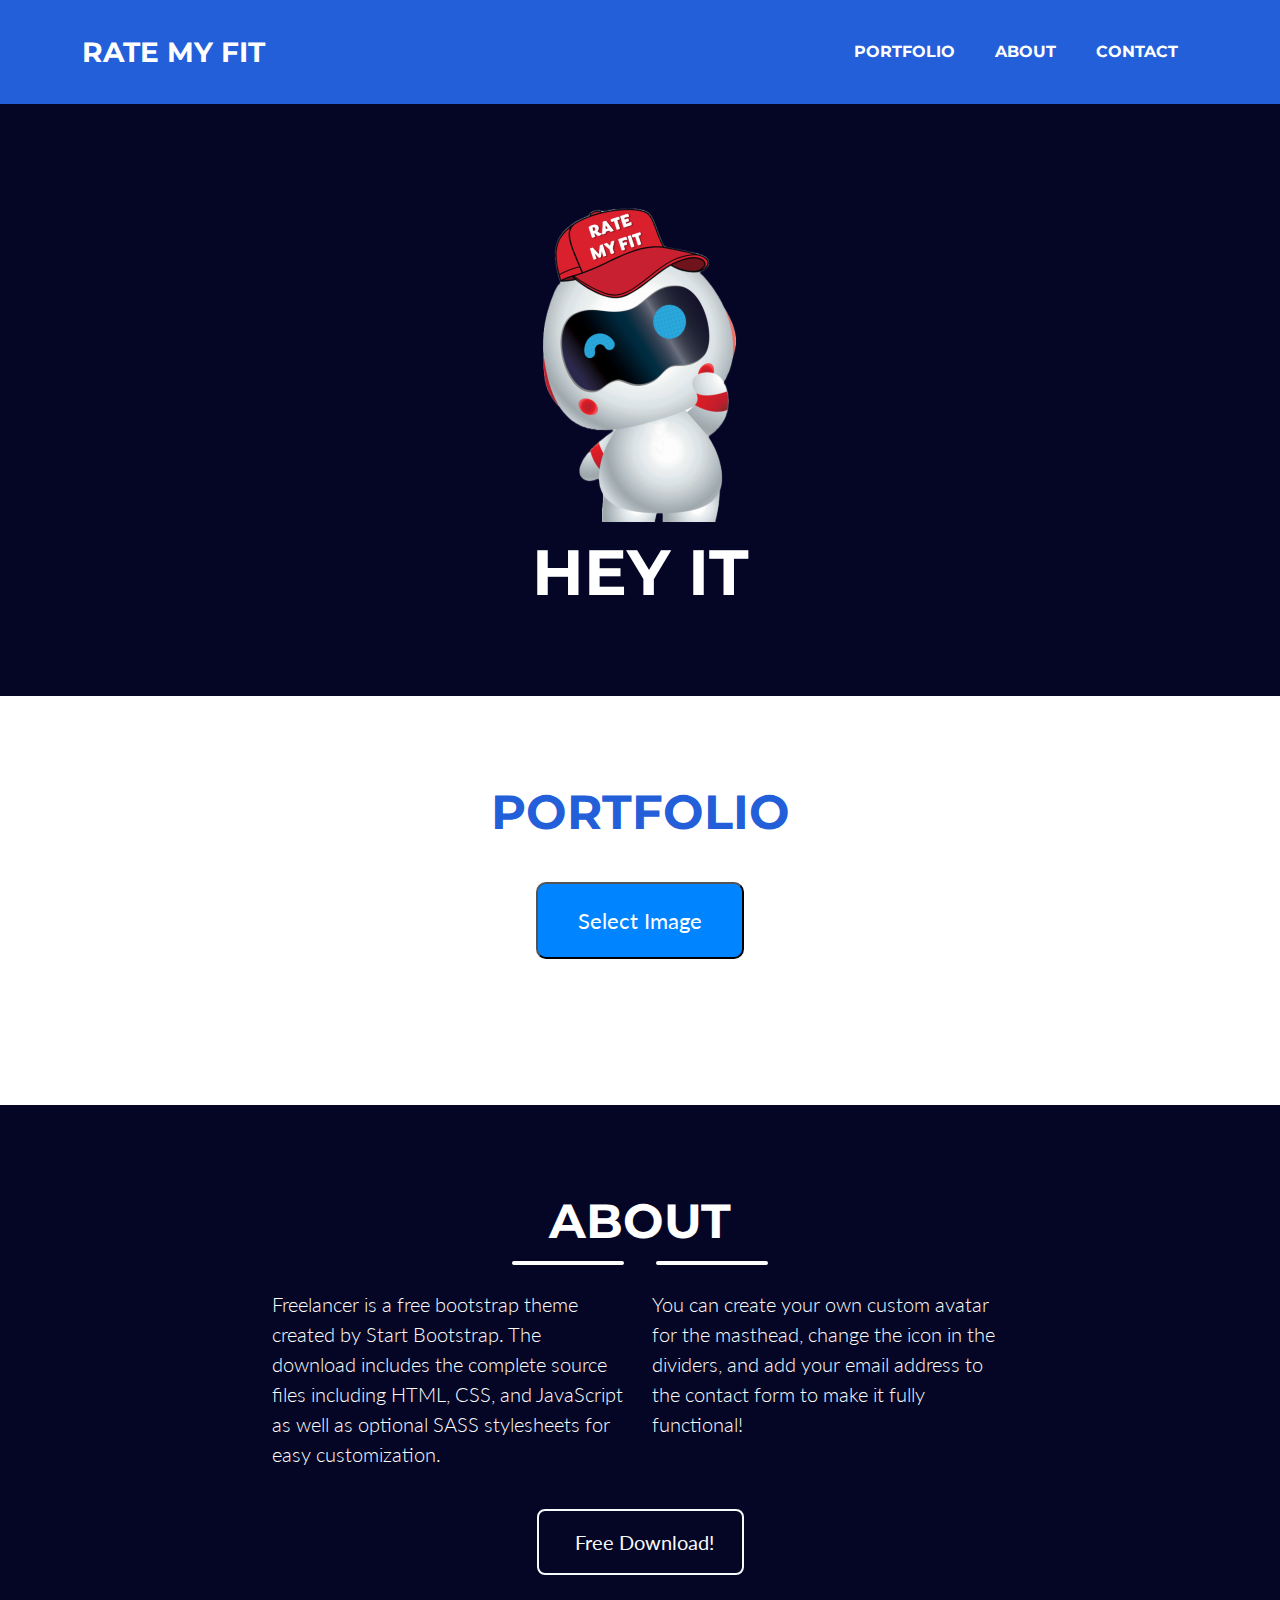
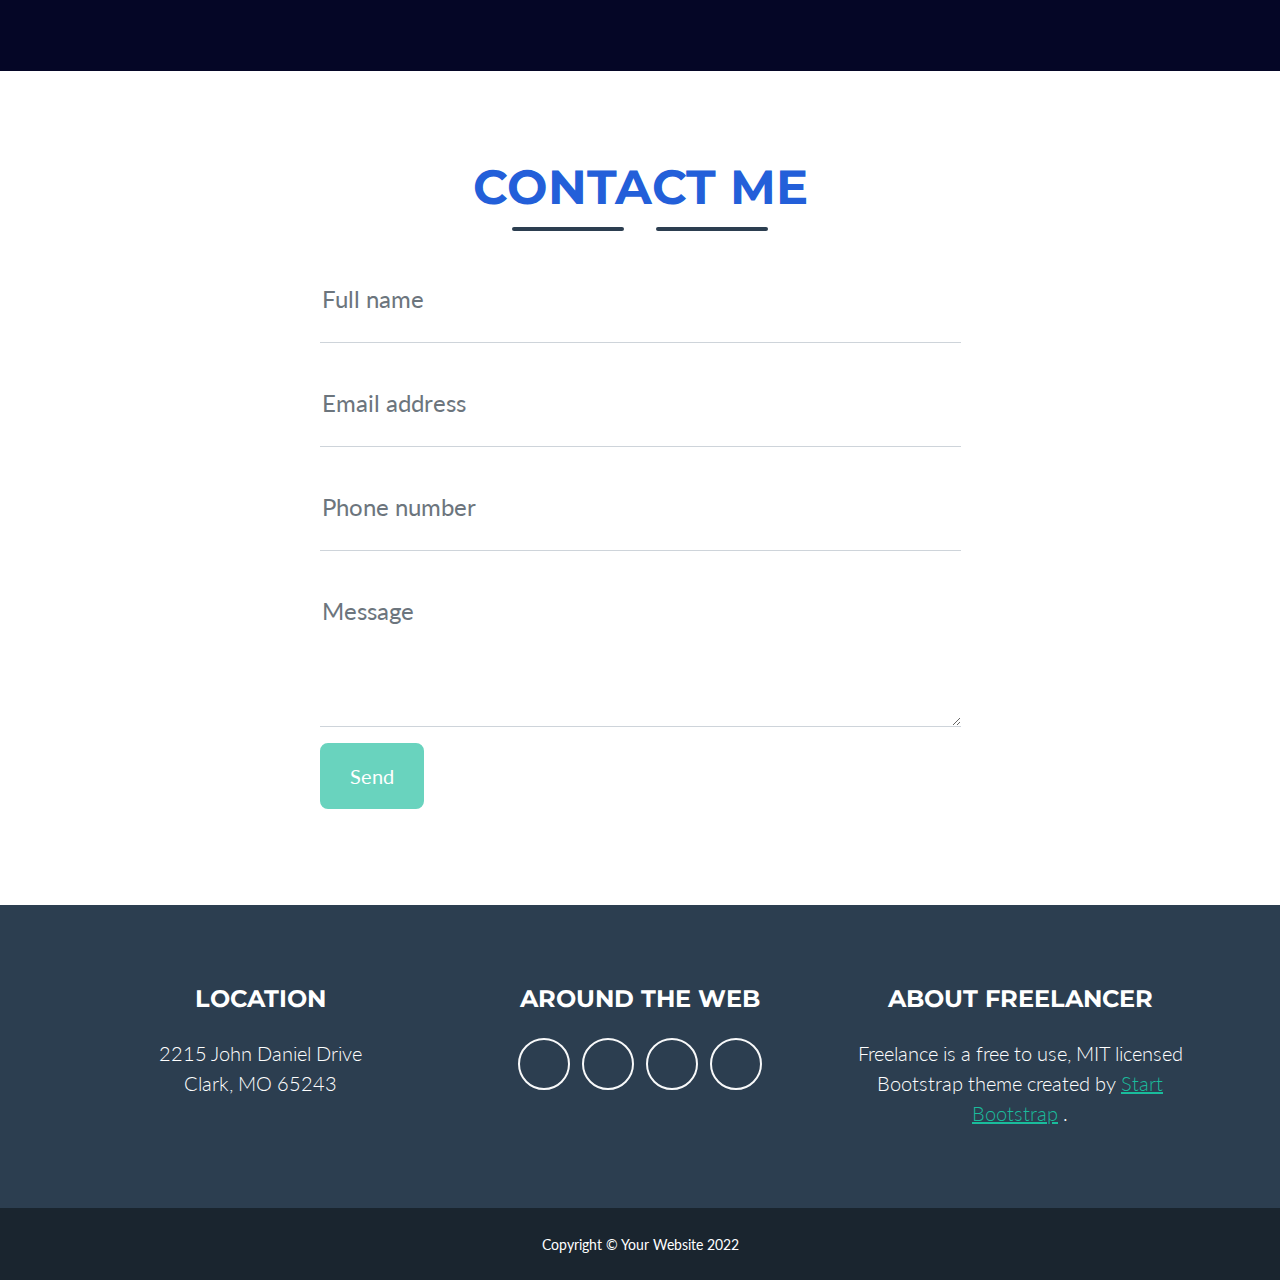
==== client/index.html @ 7b85a268 "Change colors and file structure of client" ====
<!DOCTYPE html>
<html lang="en">
    <head>
        <meta charset="utf-8" />
        <meta name="viewport" content="width=device-width, initial-scale=1, shrink-to-fit=no" />
        <meta name="description" content="" />
        <meta name="author" content="" />
        <title>Rate My Fit</title>
        <!-- Favicon-->
        <link rel="icon" type="image/x-icon" href="assets/favicon.ico" />
        <!-- Font Awesome icons (free version)-->
        <script src="https://use.fontawesome.com/releases/v6.1.0/js/all.js" crossorigin="anonymous"></script>
        <!-- Google fonts-->
        <link href="https://fonts.googleapis.com/css?family=Montserrat:400,700" rel="stylesheet" type="text/css" />
        <link href="https://fonts.googleapis.com/css?family=Lato:400,700,400italic,700italic" rel="stylesheet" type="text/css" />
        <!-- Core theme CSS (includes Bootstrap)-->
        <link href="css/styles.css" rel="stylesheet" />
    </head>
    <body id="page-top">
        <!-- Navigation-->
        <nav class="navbar navbar-expand-lg bg-secondary text-uppercase fixed-top" id="mainNav">
            <div class="container">
                <a class="navbar-brand" href="#page-top">RATE MY FIT</a>
                <button class="navbar-toggler text-uppercase font-weight-bold bg-primary text-white rounded" type="button" data-bs-toggle="collapse" data-bs-target="#navbarResponsive" aria-controls="navbarResponsive" aria-expanded="false" aria-label="Toggle navigation">
                    Menu
                    <i class="fas fa-bars"></i>
                </button>
                <div class="collapse navbar-collapse" id="navbarResponsive">
                    <ul class="navbar-nav ms-auto">
                        <li class="nav-item mx-0 mx-lg-1"><a class="nav-link py-3 px-0 px-lg-3 rounded" href="#portfolio">Portfolio</a></li>
                        <li class="nav-item mx-0 mx-lg-1"><a class="nav-link py-3 px-0 px-lg-3 rounded" href="#about">About</a></li>
                        <li class="nav-item mx-0 mx-lg-1"><a class="nav-link py-3 px-0 px-lg-3 rounded" href="#contact">Contact</a></li>
                    </ul>
                </div>
            </div>
        </nav>
        <!-- Masthead-->
        <header class="masthead bg-primary text-white text-center">
            <div class="container d-flex align-items-center flex-column">
                <!-- Masthead Avatar Image-->
                <!--<img class="masthead-avatar mb-5" src="assets/img/avataaars.svg" alt="..." /> -->
                <img class="img-fluid" src="assets/img/portfolio/roboc.png" alt="..." />
                <!-- Masthead Heading-->
                <h1 class="masthead-heading text-uppercase mb-0" id="greeting">Hey it's me!</h1>
                <!-- Icon Divider-->
                <!--<div class="divider-custom divider-light">
                    <div class="divider-custom-line"></div>
                    <div class="divider-custom-line"></div>
                    <div class="divider-custom-line"></div>
                </div> -->
                <!-- Masthead Subheading-->
                <p class="masthead-subheading font-weight-light mb-0" id = "greeting1">The Fit Bot</p>
            </div>
        </header>
        <!-- Portfolio Section-->
        <section class="page-section portfolio" id="portfolio">
            <div class="container">
                <!-- Portfolio Section Heading-->
                <h2 class="page-section-heading text-center text-uppercase text-secondary mb-0">Portfolio</h2>
                
                <div class="center">
                    <button id="image-select-button">Select Image</button>
                    <img id="selected-image" style="display:none; max-width:100%;"></img>
                  </div>

        </section>
        <!-- About Section-->
        <section class="page-section bg-primary text-white mb-0" id="about">
            <div class="container">
                <!-- About Section Heading-->
                <h2 class="page-section-heading text-center text-uppercase text-white">About</h2>
                <!-- Icon Divider-->
                <div class="divider-custom divider-light">
                    <div class="divider-custom-line"></div>
                    <div class="divider-custom-icon"><i class="fas fa-star"></i></div>
                    <div class="divider-custom-line"></div>
                </div>
                <!-- About Section Content-->
                <div class="row">
                    <div class="col-lg-4 ms-auto"><p class="lead">Freelancer is a free bootstrap theme created by Start Bootstrap. The download includes the complete source files including HTML, CSS, and JavaScript as well as optional SASS stylesheets for easy customization.</p></div>
                    <div class="col-lg-4 me-auto"><p class="lead">You can create your own custom avatar for the masthead, change the icon in the dividers, and add your email address to the contact form to make it fully functional!</p></div>
                </div>
                <!-- About Section Button-->
                <div class="text-center mt-4">
                    <a class="btn btn-xl btn-outline-light" href="https://startbootstrap.com/theme/freelancer/">
                        <i class="fas fa-download me-2"></i>
                        Free Download!
                    </a>
                </div>
            </div>
        </section>
        <!-- Contact Section-->
        <section class="page-section" id="contact">
            <div class="container">
                <!-- Contact Section Heading-->
                <h2 class="page-section-heading text-center text-uppercase text-secondary mb-0">Contact Me</h2>
                <!-- Icon Divider-->
                <div class="divider-custom">
                    <div class="divider-custom-line"></div>
                    <div class="divider-custom-icon"><i class="fas fa-star"></i></div>
                    <div class="divider-custom-line"></div>
                </div>
                <!-- Contact Section Form-->
                <div class="row justify-content-center">
                    <div class="col-lg-8 col-xl-7">
                        <!-- * * * * * * * * * * * * * * *-->
                        <!-- * * SB Forms Contact Form * *-->
                        <!-- * * * * * * * * * * * * * * *-->
                        <!-- This form is pre-integrated with SB Forms.-->
                        <!-- To make this form functional, sign up at-->
                        <!-- https://startbootstrap.com/solution/contact-forms-->
                        <!-- to get an API token!-->
                        <form id="contactForm" data-sb-form-api-token="API_TOKEN">
                            <!-- Name input-->
                            <div class="form-floating mb-3">
                                <input class="form-control" id="name" type="text" placeholder="Enter your name..." data-sb-validations="required" />
                                <label for="name">Full name</label>
                                <div class="invalid-feedback" data-sb-feedback="name:required">A name is required.</div>
                            </div>
                            <!-- Email address input-->
                            <div class="form-floating mb-3">
                                <input class="form-control" id="email" type="email" placeholder="name@example.com" data-sb-validations="required,email" />
                                <label for="email">Email address</label>
                                <div class="invalid-feedback" data-sb-feedback="email:required">An email is required.</div>
                                <div class="invalid-feedback" data-sb-feedback="email:email">Email is not valid.</div>
                            </div>
                            <!-- Phone number input-->
                            <div class="form-floating mb-3">
                                <input class="form-control" id="phone" type="tel" placeholder="(123) 456-7890" data-sb-validations="required" />
                                <label for="phone">Phone number</label>
                                <div class="invalid-feedback" data-sb-feedback="phone:required">A phone number is required.</div>
                            </div>
                            <!-- Message input-->
                            <div class="form-floating mb-3">
                                <textarea class="form-control" id="message" type="text" placeholder="Enter your message here..." style="height: 10rem" data-sb-validations="required"></textarea>
                                <label for="message">Message</label>
                                <div class="invalid-feedback" data-sb-feedback="message:required">A message is required.</div>
                            </div>
                            <!-- Submit success message-->
                            <!---->
                            <!-- This is what your users will see when the form-->
                            <!-- has successfully submitted-->
                            <div class="d-none" id="submitSuccessMessage">
                                <div class="text-center mb-3">
                                    <div class="fw-bolder">Form submission successful!</div>
                                    To activate this form, sign up at
                                    <br />
                                    <a href="https://startbootstrap.com/solution/contact-forms">https://startbootstrap.com/solution/contact-forms</a>
                                </div>
                            </div>
                            <!-- Submit error message-->
                            <!---->
                            <!-- This is what your users will see when there is-->
                            <!-- an error submitting the form-->
                            <div class="d-none" id="submitErrorMessage"><div class="text-center text-danger mb-3">Error sending message!</div></div>
                            <!-- Submit Button-->
                            <button class="btn btn-primary btn-xl disabled" id="submitButton" type="submit">Send</button>
                        </form>
                    </div>
                </div>
            </div>
        </section>
        <!-- Footer-->
        <footer class="footer text-center">
            <div class="container">
                <div class="row">
                    <!-- Footer Location-->
                    <div class="col-lg-4 mb-5 mb-lg-0">
                        <h4 class="text-uppercase mb-4">Location</h4>
                        <p class="lead mb-0">
                            2215 John Daniel Drive
                            <br />
                            Clark, MO 65243
                        </p>
                    </div>
                    <!-- Footer Social Icons-->
                    <div class="col-lg-4 mb-5 mb-lg-0">
                        <h4 class="text-uppercase mb-4">Around the Web</h4>
                        <a class="btn btn-outline-light btn-social mx-1" href="#!"><i class="fab fa-fw fa-facebook-f"></i></a>
                        <a class="btn btn-outline-light btn-social mx-1" href="#!"><i class="fab fa-fw fa-twitter"></i></a>
                        <a class="btn btn-outline-light btn-social mx-1" href="#!"><i class="fab fa-fw fa-linkedin-in"></i></a>
                        <a class="btn btn-outline-light btn-social mx-1" href="#!"><i class="fab fa-fw fa-dribbble"></i></a>
                    </div>
                    <!-- Footer About Text-->
                    <div class="col-lg-4">
                        <h4 class="text-uppercase mb-4">About Freelancer</h4>
                        <p class="lead mb-0">
                            Freelance is a free to use, MIT licensed Bootstrap theme created by
                            <a href="http://startbootstrap.com">Start Bootstrap</a>
                            .
                        </p>
                    </div>
                </div>
            </div>
        </footer>
        <!-- Copyright Section-->
        <div class="copyright py-4 text-center text-white">
            <div class="container"><small>Copyright &copy; Your Website 2022</small></div>
        </div>
        <!-- Portfolio Modals-->
        <!-- Portfolio Modal 1-->
        <div class="portfolio-modal modal fade" id="portfolioModal1" tabindex="-1" aria-labelledby="portfolioModal1" aria-hidden="true">
            <div class="modal-dialog modal-xl">
                <div class="modal-content">
                    <div class="modal-header border-0"><button class="btn-close" type="button" data-bs-dismiss="modal" aria-label="Close"></button></div>
                    <div class="modal-body text-center pb-5">
                        <div class="container">
                            <div class="row justify-content-center">
                                <div class="col-lg-8">
                                    <!-- Portfolio Modal - Title-->
                                    <h2 class="portfolio-modal-title text-secondary text-uppercase mb-0">Log Cabin</h2>
                                    <!-- Icon Divider-->
                                    <div class="divider-custom">
                                        <div class="divider-custom-line"></div>
                                        <div class="divider-custom-icon"><i class="fas fa-star"></i></div>
                                        <div class="divider-custom-line"></div>
                                    </div>
                                    <!-- Portfolio Modal - Image-->
                                    <img class="img-fluid rounded mb-5" src="assets/img/portfolio/cabin.png" alt="..." />
                                    <!-- Portfolio Modal - Text-->
                                    <p class="mb-4">Lorem ipsum dolor sit amet, consectetur adipisicing elit. Mollitia neque assumenda ipsam nihil, molestias magnam, recusandae quos quis inventore quisquam velit asperiores, vitae? Reprehenderit soluta, eos quod consequuntur itaque. Nam.</p>
                                    <button class="btn btn-primary" data-bs-dismiss="modal">
                                        <i class="fas fa-xmark fa-fw"></i>
                                        Close Window
                                    </button>
                                </div>
                            </div>
                        </div>
                    </div>
                </div>
            </div>
        </div>
        <!-- Portfolio Modal 2-->
        <div class="portfolio-modal modal fade" id="portfolioModal2" tabindex="-1" aria-labelledby="portfolioModal2" aria-hidden="true">
            <div class="modal-dialog modal-xl">
                <div class="modal-content">
                    <div class="modal-header border-0"><button class="btn-close" type="button" data-bs-dismiss="modal" aria-label="Close"></button></div>
                    <div class="modal-body text-center pb-5">
                        <div class="container">
                            <div class="row justify-content-center">
                                <div class="col-lg-8">
                                    <!-- Portfolio Modal - Title-->
                                    <h2 class="portfolio-modal-title text-secondary text-uppercase mb-0">Tasty Cake</h2>
                                    <!-- Icon Divider-->
                                    <div class="divider-custom">
                                        <div class="divider-custom-line"></div>
                                        <div class="divider-custom-icon"><i class="fas fa-star"></i></div>
                                        <div class="divider-custom-line"></div>
                                    </div>
                                    <!-- Portfolio Modal - Image-->
                                    <img class="img-fluid rounded mb-5" src="assets/img/portfolio/cake.png" alt="..." />
                                    <!-- Portfolio Modal - Text-->
                                    <p class="mb-4">Lorem ipsum dolor sit amet, consectetur adipisicing elit. Mollitia neque assumenda ipsam nihil, molestias magnam, recusandae quos quis inventore quisquam velit asperiores, vitae? Reprehenderit soluta, eos quod consequuntur itaque. Nam.</p>
                                    <button class="btn btn-primary" data-bs-dismiss="modal">
                                        <i class="fas fa-xmark fa-fw"></i>
                                        Close Window
                                    </button>
                                </div>
                            </div>
                        </div>
                    </div>
                </div>
            </div>
        </div>
        <!-- Portfolio Modal 3-->
        <div class="portfolio-modal modal fade" id="portfolioModal3" tabindex="-1" aria-labelledby="portfolioModal3" aria-hidden="true">
            <div class="modal-dialog modal-xl">
                <div class="modal-content">
                    <div class="modal-header border-0"><button class="btn-close" type="button" data-bs-dismiss="modal" aria-label="Close"></button></div>
                    <div class="modal-body text-center pb-5">
                        <div class="container">
                            <div class="row justify-content-center">
                                <div class="col-lg-8">
                                    <!-- Portfolio Modal - Title-->
                                    <h2 class="portfolio-modal-title text-secondary text-uppercase mb-0">Circus Tent</h2>
                                    <!-- Icon Divider-->
                                    <div class="divider-custom">
                                        <div class="divider-custom-line"></div>
                                        <div class="divider-custom-icon"><i class="fas fa-star"></i></div>
                                        <div class="divider-custom-line"></div>
                                    </div>
                                    <!-- Portfolio Modal - Image-->
                                    <img class="img-fluid rounded mb-5" src="assets/img/portfolio/circus.png" alt="..." />
                                    <!-- Portfolio Modal - Text-->
                                    <p class="mb-4">Lorem ipsum dolor sit amet, consectetur adipisicing elit. Mollitia neque assumenda ipsam nihil, molestias magnam, recusandae quos quis inventore quisquam velit asperiores, vitae? Reprehenderit soluta, eos quod consequuntur itaque. Nam.</p>
                                    <button class="btn btn-primary" data-bs-dismiss="modal">
                                        <i class="fas fa-xmark fa-fw"></i>
                                        Close Window
                                    </button>
                                </div>
                            </div>
                        </div>
                    </div>
                </div>
            </div>
        </div>
        <!-- Portfolio Modal 4-->
        <div class="portfolio-modal modal fade" id="portfolioModal4" tabindex="-1" aria-labelledby="portfolioModal4" aria-hidden="true">
            <div class="modal-dialog modal-xl">
                <div class="modal-content">
                    <div class="modal-header border-0"><button class="btn-close" type="button" data-bs-dismiss="modal" aria-label="Close"></button></div>
                    <div class="modal-body text-center pb-5">
                        <div class="container">
                            <div class="row justify-content-center">
                                <div class="col-lg-8">
                                    <!-- Portfolio Modal - Title-->
                                    <h2 class="portfolio-modal-title text-secondary text-uppercase mb-0">Controller</h2>
                                    <!-- Icon Divider-->
                                    <div class="divider-custom">
                                        <div class="divider-custom-line"></div>
                                        <div class="divider-custom-icon"><i class="fas fa-star"></i></div>
                                        <div class="divider-custom-line"></div>
                                    </div>
                                    <!-- Portfolio Modal - Image-->
                                    <img class="img-fluid rounded mb-5" src="assets/img/portfolio/game.png" alt="..." />
                                    <!-- Portfolio Modal - Text-->
                                    <p class="mb-4">Lorem ipsum dolor sit amet, consectetur adipisicing elit. Mollitia neque assumenda ipsam nihil, molestias magnam, recusandae quos quis inventore quisquam velit asperiores, vitae? Reprehenderit soluta, eos quod consequuntur itaque. Nam.</p>
                                    <button class="btn btn-primary" data-bs-dismiss="modal">
                                        <i class="fas fa-xmark fa-fw"></i>
                                        Close Window
                                    </button>
                                </div>
                            </div>
                        </div>
                    </div>
                </div>
            </div>
        </div>
        <!-- Portfolio Modal 5-->
        <div class="portfolio-modal modal fade" id="portfolioModal5" tabindex="-1" aria-labelledby="portfolioModal5" aria-hidden="true">
            <div class="modal-dialog modal-xl">
                <div class="modal-content">
                    <div class="modal-header border-0"><button class="btn-close" type="button" data-bs-dismiss="modal" aria-label="Close"></button></div>
                    <div class="modal-body text-center pb-5">
                        <div class="container">
                            <div class="row justify-content-center">
                                <div class="col-lg-8">
                                    <!-- Portfolio Modal - Title-->
                                    <h2 class="portfolio-modal-title text-secondary text-uppercase mb-0">Locked Safe</h2>
                                    <!-- Icon Divider-->
                                    <div class="divider-custom">
                                        <div class="divider-custom-line"></div>
                                        <div class="divider-custom-icon"><i class="fas fa-star"></i></div>
                                        <div class="divider-custom-line"></div>
                                    </div>
                                    <!-- Portfolio Modal - Image-->
                                    <img class="img-fluid rounded mb-5" src="assets/img/portfolio/safe.png" alt="..." />
                                    <!-- Portfolio Modal - Text-->
                                    <p class="mb-4">Lorem ipsum dolor sit amet, consectetur adipisicing elit. Mollitia neque assumenda ipsam nihil, molestias magnam, recusandae quos quis inventore quisquam velit asperiores, vitae? Reprehenderit soluta, eos quod consequuntur itaque. Nam.</p>
                                    <button class="btn btn-primary" data-bs-dismiss="modal">
                                        <i class="fas fa-xmark fa-fw"></i>
                                        Close Window
                                    </button>
                                </div>
                            </div>
                        </div>
                    </div>
                </div>
            </div>
        </div>
        <!-- Portfolio Modal 6-->
        <div class="portfolio-modal modal fade" id="portfolioModal6" tabindex="-1" aria-labelledby="portfolioModal6" aria-hidden="true">
            <div class="modal-dialog modal-xl">
                <div class="modal-content">
                    <div class="modal-header border-0"><button class="btn-close" type="button" data-bs-dismiss="modal" aria-label="Close"></button></div>
                    <div class="modal-body text-center pb-5">
                        <div class="container">
                            <div class="row justify-content-center">
                                <div class="col-lg-8">
                                    <!-- Portfolio Modal - Title-->
                                    <h2 class="portfolio-modal-title text-secondary text-uppercase mb-0">Submarine</h2>
                                    <!-- Icon Divider-->
                                    <div class="divider-custom">
                                        <div class="divider-custom-line"></div>
                                        <div class="divider-custom-icon"><i class="fas fa-star"></i></div>
                                        <div class="divider-custom-line"></div>
                                    </div>
                                    <!-- Portfolio Modal - Image-->
                                    <img class="img-fluid rounded mb-5" src="assets/img/portfolio/submarine.png" alt="..." />
                                    <!-- Portfolio Modal - Text-->
                                    <p class="mb-4">Lorem ipsum dolor sit amet, consectetur adipisicing elit. Mollitia neque assumenda ipsam nihil, molestias magnam, recusandae quos quis inventore quisquam velit asperiores, vitae? Reprehenderit soluta, eos quod consequuntur itaque. Nam.</p>
                                    <button class="btn btn-primary" data-bs-dismiss="modal">
                                        <i class="fas fa-xmark fa-fw"></i>
                                        Close Window
                                    </button>
                                </div>
                            </div>
                        </div>
                    </div>
                </div>
            </div>
        </div>
        <!-- Bootstrap core JS-->
        <script src="https://cdn.jsdelivr.net/npm/bootstrap@5.1.3/dist/js/bootstrap.bundle.min.js"></script>
        <!-- Core theme JS-->
        <script src="js/scripts.js"></script>
        <!-- * * * * * * * * * * * * * * * * * * * * * * * * * * * * * * * * * * * * * * * *-->
        <!-- * *                               SB Forms JS                               * *-->
        <!-- * * Activate your form at https://startbootstrap.com/solution/contact-forms * *-->
        <!-- * * * * * * * * * * * * * * * * * * * * * * * * * * * * * * * * * * * * * * * *-->
        <script src="https://cdn.startbootstrap.com/sb-forms-latest.js"></script>
    </body>
</html>
---- client/css/styles.css ----
@charset "UTF-8";

:root {
  --bs-blue: #0d6efd;
  --bs-indigo: #6610f2;
  --bs-purple: #6f42c1;
  --bs-pink: #d63384;
  --bs-red: #dc3545;
  --bs-orange: #fd7e14;
  --bs-yellow: #ffc107;
  --bs-green: #198754;
  --bs-teal: #1abc9c;
  --bs-cyan: #0dcaf0;
  --bs-white: #fff;
  --bs-gray: #6c757d;
  --bs-gray-dark: #343a40;
  --bs-gray-100: #f8f9fa;
  --bs-gray-200: #e9ecef;
  --bs-gray-300: #dee2e6;
  --bs-gray-400: #ced4da;
  --bs-gray-500: #adb5bd;
  --bs-gray-600: #6c757d;
  --bs-gray-700: #495057;
  --bs-gray-800: #343a40;
  --bs-gray-900: #212529;
  --bs-primary: #1abc9c;
  --bs-secondary: #2c3e50;
  --bs-success: #198754;
  --bs-info: #0dcaf0;
  --bs-warning: #ffc107;
  --bs-danger: #dc3545;
  --bs-light: #f8f9fa;
  --bs-dark: #212529;
  --bs-primary-rgb: 5, 6, 38;
  --bs-secondary-rgb:  35, 95, 217;
  --bs-success-rgb: 25, 135, 84;
  --bs-info-rgb: 13, 202, 240;
  --bs-warning-rgb: 255, 193, 7;
  --bs-danger-rgb: 220, 53, 69;
  --bs-light-rgb: 248, 249, 250;
  --bs-dark-rgb: 33, 37, 41;
  --bs-white-rgb: 255, 255, 255;
  --bs-black-rgb: 0, 0, 0;
  --bs-body-color-rgb: 33, 37, 41;
  --bs-body-bg-rgb: 255, 255, 255;
  --bs-font-sans-serif: "Lato", -apple-system, BlinkMacSystemFont, "Segoe UI", Roboto, "Helvetica Neue", Arial, "Noto Sans", sans-serif, "Apple Color Emoji", "Segoe UI Emoji", "Segoe UI Symbol", "Noto Color Emoji";
  --bs-font-monospace: SFMono-Regular, Menlo, Monaco, Consolas, "Liberation Mono", "Courier New", monospace;
  --bs-gradient: linear-gradient(180deg, rgba(255, 255, 255, 0.15), rgba(255, 255, 255, 0));
  --bs-body-font-family: var(--bs-font-sans-serif);
  --bs-body-font-size: 1rem;
  --bs-body-font-weight: 400;
  --bs-body-line-height: 1.5;
  --bs-body-color: #212529;
  --bs-body-bg: #fff;
}

*,
*::before,
*::after {
  box-sizing: border-box;
}

@media (prefers-reduced-motion: no-preference) {
  :root {
    scroll-behavior: smooth;
  }
}

.center {
  text-align: center;
}

#image-select-button {
background-color: #0084ff;
color: white;
padding: 20px 40px;
border-radius: 10px;
font-size: 22px;
margin: 50px auto;
transition: all 0.2s ease-in-out;
}

#image-select-button:hover {
background-color: #0062cc;
cursor: pointer;
transform: scale(1.1);
}

body {
  margin: 0;
  font-family: var(--bs-body-font-family);
  font-size: var(--bs-body-font-size);
  font-weight: var(--bs-body-font-weight);
  line-height: var(--bs-body-line-height);
  color: var(--bs-body-color);
  text-align: var(--bs-body-text-align);
  background-color: var(--bs-body-bg);
  -webkit-text-size-adjust: 100%;
  -webkit-tap-highlight-color: rgba(0, 0, 0, 0);
}

hr {
  margin: 1rem 0;
  color: inherit;
  background-color: currentColor;
  border: 0;
  opacity: 0.25;
}

hr:not([size]) {
  height: 0.125rem;
}

h6, .h6, h5, .h5, h4, .h4, h3, .h3, h2, .h2, h1, .h1 {
  margin-top: 0;
  margin-bottom: 0.5rem;
  font-family: "Montserrat", -apple-system, BlinkMacSystemFont, "Segoe UI", Roboto, "Helvetica Neue", Arial, "Noto Sans", sans-serif, "Apple Color Emoji", "Segoe UI Emoji", "Segoe UI Symbol", "Noto Color Emoji";
  font-weight: 700;
  line-height: 1.2;
}

h1, .h1 {
  font-size: calc(1.375rem + 1.5vw);
}
@media (min-width: 1200px) {
  h1, .h1 {
    font-size: 2.5rem;
  }
}

h2, .h2 {
  font-size: calc(1.325rem + 0.9vw);
}
@media (min-width: 1200px) {
  h2, .h2 {
    font-size: 2rem;
  }
}

h3, .h3 {
  font-size: calc(1.3rem + 0.6vw);
}
@media (min-width: 1200px) {
  h3, .h3 {
    font-size: 1.75rem;
  }
}

h4, .h4 {
  font-size: calc(1.275rem + 0.3vw);
}
@media (min-width: 1200px) {
  h4, .h4 {
    font-size: 1.5rem;
  }
}

h5, .h5 {
  font-size: 1.25rem;
}

h6, .h6 {
  font-size: 1rem;
}

p {
  margin-top: 0;
  margin-bottom: 1rem;
}

abbr[title],
abbr[data-bs-original-title] {
  -webkit-text-decoration: underline dotted;
          text-decoration: underline dotted;
  cursor: help;
  -webkit-text-decoration-skip-ink: none;
          text-decoration-skip-ink: none;
}

address {
  margin-bottom: 1rem;
  font-style: normal;
  line-height: inherit;
}

ol,
ul {
  padding-left: 2rem;
}

ol,
ul,
dl {
  margin-top: 0;
  margin-bottom: 1rem;
}

ol ol,
ul ul,
ol ul,
ul ol {
  margin-bottom: 0;
}

dt {
  font-weight: 700;
}

dd {
  margin-bottom: 0.5rem;
  margin-left: 0;
}

blockquote {
  margin: 0 0 1rem;
}

b,
strong {
  font-weight: bolder;
}

small, .small {
  font-size: 0.875em;
}

mark, .mark {
  padding: 0.2em;
  background-color: #fcf8e3;
}

sub,
sup {
  position: relative;
  font-size: 0.75em;
  line-height: 0;
  vertical-align: baseline;
}

sub {
  bottom: -0.25em;
}

sup {
  top: -0.5em;
}

a {
  color: #1abc9c;
  text-decoration: underline;
}
a:hover {
  color: #15967d;
}

a:not([href]):not([class]), a:not([href]):not([class]):hover {
  color: inherit;
  text-decoration: none;
}

pre,
code,
kbd,
samp {
  font-family: var(--bs-font-monospace);
  font-size: 1em;
  direction: ltr /* rtl:ignore */;
  unicode-bidi: bidi-override;
}

pre {
  display: block;
  margin-top: 0;
  margin-bottom: 1rem;
  overflow: auto;
  font-size: 0.875em;
}
pre code {
  font-size: inherit;
  color: inherit;
  word-break: normal;
}

code {
  font-size: 0.875em;
  color: #d63384;
  word-wrap: break-word;
}
a > code {
  color: inherit;
}

kbd {
  padding: 0.2rem 0.4rem;
  font-size: 0.875em;
  color: #fff;
  background-color: #212529;
  border-radius: 0.25rem;
}
kbd kbd {
  padding: 0;
  font-size: 1em;
  font-weight: 700;
}

figure {
  margin: 0 0 1rem;
}

img,
svg {
  vertical-align: middle;
}

table {
  caption-side: bottom;
  border-collapse: collapse;
}

caption {
  padding-top: 0.5rem;
  padding-bottom: 0.5rem;
  color: #6c757d;
  text-align: left;
}

th {
  text-align: inherit;
  text-align: -webkit-match-parent;
}

thead,
tbody,
tfoot,
tr,
td,
th {
  border-color: inherit;
  border-style: solid;
  border-width: 0;
}

label {
  display: inline-block;
}

button {
  border-radius: 0;
}

button:focus:not(:focus-visible) {
  outline: 0;
}

input,
button,
select,
optgroup,
textarea {
  margin: 0;
  font-family: inherit;
  font-size: inherit;
  line-height: inherit;
}

button,
select {
  text-transform: none;
}

[role=button] {
  cursor: pointer;
}

select {
  word-wrap: normal;
}
select:disabled {
  opacity: 1;
}

[list]::-webkit-calendar-picker-indicator {
  display: none;
}

button,
[type=button],
[type=reset],
[type=submit] {
  -webkit-appearance: button;
}
button:not(:disabled),
[type=button]:not(:disabled),
[type=reset]:not(:disabled),
[type=submit]:not(:disabled) {
  cursor: pointer;
}

::-moz-focus-inner {
  padding: 0;
  border-style: none;
}

textarea {
  resize: vertical;
}

fieldset {
  min-width: 0;
  padding: 0;
  margin: 0;
  border: 0;
}

legend {
  float: left;
  width: 100%;
  padding: 0;
  margin-bottom: 0.5rem;
  font-size: calc(1.275rem + 0.3vw);
  line-height: inherit;
}
@media (min-width: 1200px) {
  legend {
    font-size: 1.5rem;
  }
}
legend + * {
  clear: left;
}

::-webkit-datetime-edit-fields-wrapper,
::-webkit-datetime-edit-text,
::-webkit-datetime-edit-minute,
::-webkit-datetime-edit-hour-field,
::-webkit-datetime-edit-day-field,
::-webkit-datetime-edit-month-field,
::-webkit-datetime-edit-year-field {
  padding: 0;
}

::-webkit-inner-spin-button {
  height: auto;
}

[type=search] {
  outline-offset: -2px;
  -webkit-appearance: textfield;
}

/* rtl:raw:
[type="tel"],
[type="url"],
[type="email"],
[type="number"] {
  direction: ltr;
}
*/
::-webkit-search-decoration {
  -webkit-appearance: none;
}

::-webkit-color-swatch-wrapper {
  padding: 0;
}

::-webkit-file-upload-button {
  font: inherit;
}

::file-selector-button {
  font: inherit;
}

::-webkit-file-upload-button {
  font: inherit;
  -webkit-appearance: button;
}

output {
  display: inline-block;
}

iframe {
  border: 0;
}

summary {
  display: list-item;
  cursor: pointer;
}

progress {
  vertical-align: baseline;
}

[hidden] {
  display: none !important;
}

.lead {
  font-size: 1.25rem;
  font-weight: 300;
}

.display-1 {
  font-size: calc(1.625rem + 4.5vw);
  font-weight: 300;
  line-height: 1.2;
}
@media (min-width: 1200px) {
  .display-1 {
    font-size: 5rem;
  }
}

.display-2 {
  font-size: calc(1.575rem + 3.9vw);
  font-weight: 300;
  line-height: 1.2;
}
@media (min-width: 1200px) {
  .display-2 {
    font-size: 4.5rem;
  }
}

.display-3 {
  font-size: calc(1.525rem + 3.3vw);
  font-weight: 300;
  line-height: 1.2;
}
@media (min-width: 1200px) {
  .display-3 {
    font-size: 4rem;
  }
}

.display-4 {
  font-size: calc(1.475rem + 2.7vw);
  font-weight: 300;
  line-height: 1.2;
}
@media (min-width: 1200px) {
  .display-4 {
    font-size: 3.5rem;
  }
}

.display-5 {
  font-size: calc(1.425rem + 2.1vw);
  font-weight: 300;
  line-height: 1.2;
}
@media (min-width: 1200px) {
  .display-5 {
    font-size: 3rem;
  }
}

.display-6 {
  font-size: calc(1.375rem + 1.5vw);
  font-weight: 300;
  line-height: 1.2;
}
@media (min-width: 1200px) {
  .display-6 {
    font-size: 2.5rem;
  }
}

.list-unstyled {
  padding-left: 0;
  list-style: none;
}

.list-inline {
  padding-left: 0;
  list-style: none;
}

.list-inline-item {
  display: inline-block;
}
.list-inline-item:not(:last-child) {
  margin-right: 0.5rem;
}

.initialism {
  font-size: 0.875em;
  text-transform: uppercase;
}

.blockquote {
  margin-bottom: 1rem;
  font-size: 1.25rem;
}
.blockquote > :last-child {
  margin-bottom: 0;
}

.blockquote-footer {
  margin-top: -1rem;
  margin-bottom: 1rem;
  font-size: 0.875em;
  color: #6c757d;
}
.blockquote-footer::before {
  content: "— ";
}

.img-fluid {
  max-width: 100%;
  height: auto;
}

.img-thumbnail {
  padding: 0.25rem;
  background-color: #fff;
  border: 0.125rem solid #dee2e6;
  border-radius: 0.5rem;
  max-width: 100%;
  height: auto;
}

.figure {
  display: inline-block;
}

.figure-img {
  margin-bottom: 0.5rem;
  line-height: 1;
}

.figure-caption {
  font-size: 0.875em;
  color: #6c757d;
}

.container,
.container-fluid,
.container-xxl,
.container-xl,
.container-lg,
.container-md,
.container-sm {
  width: 100%;
  padding-right: var(--bs-gutter-x, 0.75rem);
  padding-left: var(--bs-gutter-x, 0.75rem);
  margin-right: auto;
  margin-left: auto;
}

@media (min-width: 576px) {
  .container-sm, .container {
    max-width: 540px;
  }
}
@media (min-width: 768px) {
  .container-md, .container-sm, .container {
    max-width: 720px;
  }
}
@media (min-width: 992px) {
  .container-lg, .container-md, .container-sm, .container {
    max-width: 960px;
  }
}
@media (min-width: 1200px) {
  .container-xl, .container-lg, .container-md, .container-sm, .container {
    max-width: 1140px;
  }
}
@media (min-width: 1400px) {
  .container-xxl, .container-xl, .container-lg, .container-md, .container-sm, .container {
    max-width: 1320px;
  }
}
.row {
  --bs-gutter-x: 1.5rem;
  --bs-gutter-y: 0;
  display: flex;
  flex-wrap: wrap;
  margin-top: calc(-1 * var(--bs-gutter-y));
  margin-right: calc(-0.5 * var(--bs-gutter-x));
  margin-left: calc(-0.5 * var(--bs-gutter-x));
}
.row > * {
  flex-shrink: 0;
  width: 100%;
  max-width: 100%;
  padding-right: calc(var(--bs-gutter-x) * 0.5);
  padding-left: calc(var(--bs-gutter-x) * 0.5);
  margin-top: var(--bs-gutter-y);
}

.col {
  flex: 1 0 0%;
}

.row-cols-auto > * {
  flex: 0 0 auto;
  width: auto;
}

.row-cols-1 > * {
  flex: 0 0 auto;
  width: 100%;
}

.row-cols-2 > * {
  flex: 0 0 auto;
  width: 50%;
}

.row-cols-3 > * {
  flex: 0 0 auto;
  width: 33.3333333333%;
}

.row-cols-4 > * {
  flex: 0 0 auto;
  width: 25%;
}

.row-cols-5 > * {
  flex: 0 0 auto;
  width: 20%;
}

.row-cols-6 > * {
  flex: 0 0 auto;
  width: 16.6666666667%;
}

.col-auto {
  flex: 0 0 auto;
  width: auto;
}

.col-1 {
  flex: 0 0 auto;
  width: 8.33333333%;
}

.col-2 {
  flex: 0 0 auto;
  width: 16.66666667%;
}

.col-3 {
  flex: 0 0 auto;
  width: 25%;
}

.col-4 {
  flex: 0 0 auto;
  width: 33.33333333%;
}

.col-5 {
  flex: 0 0 auto;
  width: 41.66666667%;
}

.col-6 {
  flex: 0 0 auto;
  width: 50%;
}

.col-7 {
  flex: 0 0 auto;
  width: 58.33333333%;
}

.col-8 {
  flex: 0 0 auto;
  width: 66.66666667%;
}

.col-9 {
  flex: 0 0 auto;
  width: 75%;
}

.col-10 {
  flex: 0 0 auto;
  width: 83.33333333%;
}

.col-11 {
  flex: 0 0 auto;
  width: 91.66666667%;
}

.col-12 {
  flex: 0 0 auto;
  width: 100%;
}

.offset-1 {
  margin-left: 8.33333333%;
}

.offset-2 {
  margin-left: 16.66666667%;
}

.offset-3 {
  margin-left: 25%;
}

.offset-4 {
  margin-left: 33.33333333%;
}

.offset-5 {
  margin-left: 41.66666667%;
}

.offset-6 {
  margin-left: 50%;
}

.offset-7 {
  margin-left: 58.33333333%;
}

.offset-8 {
  margin-left: 66.66666667%;
}

.offset-9 {
  margin-left: 75%;
}

.offset-10 {
  margin-left: 83.33333333%;
}

.offset-11 {
  margin-left: 91.66666667%;
}

.g-0,
.gx-0 {
  --bs-gutter-x: 0;
}

.g-0,
.gy-0 {
  --bs-gutter-y: 0;
}

.g-1,
.gx-1 {
  --bs-gutter-x: 0.25rem;
}

.g-1,
.gy-1 {
  --bs-gutter-y: 0.25rem;
}

.g-2,
.gx-2 {
  --bs-gutter-x: 0.5rem;
}

.g-2,
.gy-2 {
  --bs-gutter-y: 0.5rem;
}

.g-3,
.gx-3 {
  --bs-gutter-x: 1rem;
}

.g-3,
.gy-3 {
  --bs-gutter-y: 1rem;
}

.g-4,
.gx-4 {
  --bs-gutter-x: 1.5rem;
}

.g-4,
.gy-4 {
  --bs-gutter-y: 1.5rem;
}

.g-5,
.gx-5 {
  --bs-gutter-x: 3rem;
}

.g-5,
.gy-5 {
  --bs-gutter-y: 3rem;
}

@media (min-width: 576px) {
  .col-sm {
    flex: 1 0 0%;
  }

  .row-cols-sm-auto > * {
    flex: 0 0 auto;
    width: auto;
  }

  .row-cols-sm-1 > * {
    flex: 0 0 auto;
    width: 100%;
  }

  .row-cols-sm-2 > * {
    flex: 0 0 auto;
    width: 50%;
  }

  .row-cols-sm-3 > * {
    flex: 0 0 auto;
    width: 33.3333333333%;
  }

  .row-cols-sm-4 > * {
    flex: 0 0 auto;
    width: 25%;
  }

  .row-cols-sm-5 > * {
    flex: 0 0 auto;
    width: 20%;
  }

  .row-cols-sm-6 > * {
    flex: 0 0 auto;
    width: 16.6666666667%;
  }

  .col-sm-auto {
    flex: 0 0 auto;
    width: auto;
  }

  .col-sm-1 {
    flex: 0 0 auto;
    width: 8.33333333%;
  }

  .col-sm-2 {
    flex: 0 0 auto;
    width: 16.66666667%;
  }

  .col-sm-3 {
    flex: 0 0 auto;
    width: 25%;
  }

  .col-sm-4 {
    flex: 0 0 auto;
    width: 33.33333333%;
  }

  .col-sm-5 {
    flex: 0 0 auto;
    width: 41.66666667%;
  }

  .col-sm-6 {
    flex: 0 0 auto;
    width: 50%;
  }

  .col-sm-7 {
    flex: 0 0 auto;
    width: 58.33333333%;
  }

  .col-sm-8 {
    flex: 0 0 auto;
    width: 66.66666667%;
  }

  .col-sm-9 {
    flex: 0 0 auto;
    width: 75%;
  }

  .col-sm-10 {
    flex: 0 0 auto;
    width: 83.33333333%;
  }

  .col-sm-11 {
    flex: 0 0 auto;
    width: 91.66666667%;
  }

  .col-sm-12 {
    flex: 0 0 auto;
    width: 100%;
  }

  .offset-sm-0 {
    margin-left: 0;
  }

  .offset-sm-1 {
    margin-left: 8.33333333%;
  }

  .offset-sm-2 {
    margin-left: 16.66666667%;
  }

  .offset-sm-3 {
    margin-left: 25%;
  }

  .offset-sm-4 {
    margin-left: 33.33333333%;
  }

  .offset-sm-5 {
    margin-left: 41.66666667%;
  }

  .offset-sm-6 {
    margin-left: 50%;
  }

  .offset-sm-7 {
    margin-left: 58.33333333%;
  }

  .offset-sm-8 {
    margin-left: 66.66666667%;
  }

  .offset-sm-9 {
    margin-left: 75%;
  }

  .offset-sm-10 {
    margin-left: 83.33333333%;
  }

  .offset-sm-11 {
    margin-left: 91.66666667%;
  }

  .g-sm-0,
.gx-sm-0 {
    --bs-gutter-x: 0;
  }

  .g-sm-0,
.gy-sm-0 {
    --bs-gutter-y: 0;
  }

  .g-sm-1,
.gx-sm-1 {
    --bs-gutter-x: 0.25rem;
  }

  .g-sm-1,
.gy-sm-1 {
    --bs-gutter-y: 0.25rem;
  }

  .g-sm-2,
.gx-sm-2 {
    --bs-gutter-x: 0.5rem;
  }

  .g-sm-2,
.gy-sm-2 {
    --bs-gutter-y: 0.5rem;
  }

  .g-sm-3,
.gx-sm-3 {
    --bs-gutter-x: 1rem;
  }

  .g-sm-3,
.gy-sm-3 {
    --bs-gutter-y: 1rem;
  }

  .g-sm-4,
.gx-sm-4 {
    --bs-gutter-x: 1.5rem;
  }

  .g-sm-4,
.gy-sm-4 {
    --bs-gutter-y: 1.5rem;
  }

  .g-sm-5,
.gx-sm-5 {
    --bs-gutter-x: 3rem;
  }

  .g-sm-5,
.gy-sm-5 {
    --bs-gutter-y: 3rem;
  }
}
@media (min-width: 768px) {
  .col-md {
    flex: 1 0 0%;
  }

  .row-cols-md-auto > * {
    flex: 0 0 auto;
    width: auto;
  }

  .row-cols-md-1 > * {
    flex: 0 0 auto;
    width: 100%;
  }

  .row-cols-md-2 > * {
    flex: 0 0 auto;
    width: 50%;
  }

  .row-cols-md-3 > * {
    flex: 0 0 auto;
    width: 33.3333333333%;
  }

  .row-cols-md-4 > * {
    flex: 0 0 auto;
    width: 25%;
  }

  .row-cols-md-5 > * {
    flex: 0 0 auto;
    width: 20%;
  }

  .row-cols-md-6 > * {
    flex: 0 0 auto;
    width: 16.6666666667%;
  }

  .col-md-auto {
    flex: 0 0 auto;
    width: auto;
  }

  .col-md-1 {
    flex: 0 0 auto;
    width: 8.33333333%;
  }

  .col-md-2 {
    flex: 0 0 auto;
    width: 16.66666667%;
  }

  .col-md-3 {
    flex: 0 0 auto;
    width: 25%;
  }

  .col-md-4 {
    flex: 0 0 auto;
    width: 33.33333333%;
  }

  .col-md-5 {
    flex: 0 0 auto;
    width: 41.66666667%;
  }

  .col-md-6 {
    flex: 0 0 auto;
    width: 50%;
  }

  .col-md-7 {
    flex: 0 0 auto;
    width: 58.33333333%;
  }

  .col-md-8 {
    flex: 0 0 auto;
    width: 66.66666667%;
  }

  .col-md-9 {
    flex: 0 0 auto;
    width: 75%;
  }

  .col-md-10 {
    flex: 0 0 auto;
    width: 83.33333333%;
  }

  .col-md-11 {
    flex: 0 0 auto;
    width: 91.66666667%;
  }

  .col-md-12 {
    flex: 0 0 auto;
    width: 100%;
  }

  .offset-md-0 {
    margin-left: 0;
  }

  .offset-md-1 {
    margin-left: 8.33333333%;
  }

  .offset-md-2 {
    margin-left: 16.66666667%;
  }

  .offset-md-3 {
    margin-left: 25%;
  }

  .offset-md-4 {
    margin-left: 33.33333333%;
  }

  .offset-md-5 {
    margin-left: 41.66666667%;
  }

  .offset-md-6 {
    margin-left: 50%;
  }

  .offset-md-7 {
    margin-left: 58.33333333%;
  }

  .offset-md-8 {
    margin-left: 66.66666667%;
  }

  .offset-md-9 {
    margin-left: 75%;
  }

  .offset-md-10 {
    margin-left: 83.33333333%;
  }

  .offset-md-11 {
    margin-left: 91.66666667%;
  }

  .g-md-0,
.gx-md-0 {
    --bs-gutter-x: 0;
  }

  .g-md-0,
.gy-md-0 {
    --bs-gutter-y: 0;
  }

  .g-md-1,
.gx-md-1 {
    --bs-gutter-x: 0.25rem;
  }

  .g-md-1,
.gy-md-1 {
    --bs-gutter-y: 0.25rem;
  }

  .g-md-2,
.gx-md-2 {
    --bs-gutter-x: 0.5rem;
  }

  .g-md-2,
.gy-md-2 {
    --bs-gutter-y: 0.5rem;
  }

  .g-md-3,
.gx-md-3 {
    --bs-gutter-x: 1rem;
  }

  .g-md-3,
.gy-md-3 {
    --bs-gutter-y: 1rem;
  }

  .g-md-4,
.gx-md-4 {
    --bs-gutter-x: 1.5rem;
  }

  .g-md-4,
.gy-md-4 {
    --bs-gutter-y: 1.5rem;
  }

  .g-md-5,
.gx-md-5 {
    --bs-gutter-x: 3rem;
  }

  .g-md-5,
.gy-md-5 {
    --bs-gutter-y: 3rem;
  }
}
@media (min-width: 992px) {
  .col-lg {
    flex: 1 0 0%;
  }

  .row-cols-lg-auto > * {
    flex: 0 0 auto;
    width: auto;
  }

  .row-cols-lg-1 > * {
    flex: 0 0 auto;
    width: 100%;
  }

  .row-cols-lg-2 > * {
    flex: 0 0 auto;
    width: 50%;
  }

  .row-cols-lg-3 > * {
    flex: 0 0 auto;
    width: 33.3333333333%;
  }

  .row-cols-lg-4 > * {
    flex: 0 0 auto;
    width: 25%;
  }

  .row-cols-lg-5 > * {
    flex: 0 0 auto;
    width: 20%;
  }

  .row-cols-lg-6 > * {
    flex: 0 0 auto;
    width: 16.6666666667%;
  }

  .col-lg-auto {
    flex: 0 0 auto;
    width: auto;
  }

  .col-lg-1 {
    flex: 0 0 auto;
    width: 8.33333333%;
  }

  .col-lg-2 {
    flex: 0 0 auto;
    width: 16.66666667%;
  }

  .col-lg-3 {
    flex: 0 0 auto;
    width: 25%;
  }

  .col-lg-4 {
    flex: 0 0 auto;
    width: 33.33333333%;
  }

  .col-lg-5 {
    flex: 0 0 auto;
    width: 41.66666667%;
  }

  .col-lg-6 {
    flex: 0 0 auto;
    width: 50%;
  }

  .col-lg-7 {
    flex: 0 0 auto;
    width: 58.33333333%;
  }

  .col-lg-8 {
    flex: 0 0 auto;
    width: 66.66666667%;
  }

  .col-lg-9 {
    flex: 0 0 auto;
    width: 75%;
  }

  .col-lg-10 {
    flex: 0 0 auto;
    width: 83.33333333%;
  }

  .col-lg-11 {
    flex: 0 0 auto;
    width: 91.66666667%;
  }

  .col-lg-12 {
    flex: 0 0 auto;
    width: 100%;
  }

  .offset-lg-0 {
    margin-left: 0;
  }

  .offset-lg-1 {
    margin-left: 8.33333333%;
  }

  .offset-lg-2 {
    margin-left: 16.66666667%;
  }

  .offset-lg-3 {
    margin-left: 25%;
  }

  .offset-lg-4 {
    margin-left: 33.33333333%;
  }

  .offset-lg-5 {
    margin-left: 41.66666667%;
  }

  .offset-lg-6 {
    margin-left: 50%;
  }

  .offset-lg-7 {
    margin-left: 58.33333333%;
  }

  .offset-lg-8 {
    margin-left: 66.66666667%;
  }

  .offset-lg-9 {
    margin-left: 75%;
  }

  .offset-lg-10 {
    margin-left: 83.33333333%;
  }

  .offset-lg-11 {
    margin-left: 91.66666667%;
  }

  .g-lg-0,
.gx-lg-0 {
    --bs-gutter-x: 0;
  }

  .g-lg-0,
.gy-lg-0 {
    --bs-gutter-y: 0;
  }

  .g-lg-1,
.gx-lg-1 {
    --bs-gutter-x: 0.25rem;
  }

  .g-lg-1,
.gy-lg-1 {
    --bs-gutter-y: 0.25rem;
  }

  .g-lg-2,
.gx-lg-2 {
    --bs-gutter-x: 0.5rem;
  }

  .g-lg-2,
.gy-lg-2 {
    --bs-gutter-y: 0.5rem;
  }

  .g-lg-3,
.gx-lg-3 {
    --bs-gutter-x: 1rem;
  }

  .g-lg-3,
.gy-lg-3 {
    --bs-gutter-y: 1rem;
  }

  .g-lg-4,
.gx-lg-4 {
    --bs-gutter-x: 1.5rem;
  }

  .g-lg-4,
.gy-lg-4 {
    --bs-gutter-y: 1.5rem;
  }

  .g-lg-5,
.gx-lg-5 {
    --bs-gutter-x: 3rem;
  }

  .g-lg-5,
.gy-lg-5 {
    --bs-gutter-y: 3rem;
  }
}
@media (min-width: 1200px) {
  .col-xl {
    flex: 1 0 0%;
  }

  .row-cols-xl-auto > * {
    flex: 0 0 auto;
    width: auto;
  }

  .row-cols-xl-1 > * {
    flex: 0 0 auto;
    width: 100%;
  }

  .row-cols-xl-2 > * {
    flex: 0 0 auto;
    width: 50%;
  }

  .row-cols-xl-3 > * {
    flex: 0 0 auto;
    width: 33.3333333333%;
  }

  .row-cols-xl-4 > * {
    flex: 0 0 auto;
    width: 25%;
  }

  .row-cols-xl-5 > * {
    flex: 0 0 auto;
    width: 20%;
  }

  .row-cols-xl-6 > * {
    flex: 0 0 auto;
    width: 16.6666666667%;
  }

  .col-xl-auto {
    flex: 0 0 auto;
    width: auto;
  }

  .col-xl-1 {
    flex: 0 0 auto;
    width: 8.33333333%;
  }

  .col-xl-2 {
    flex: 0 0 auto;
    width: 16.66666667%;
  }

  .col-xl-3 {
    flex: 0 0 auto;
    width: 25%;
  }

  .col-xl-4 {
    flex: 0 0 auto;
    width: 33.33333333%;
  }

  .col-xl-5 {
    flex: 0 0 auto;
    width: 41.66666667%;
  }

  .col-xl-6 {
    flex: 0 0 auto;
    width: 50%;
  }

  .col-xl-7 {
    flex: 0 0 auto;
    width: 58.33333333%;
  }

  .col-xl-8 {
    flex: 0 0 auto;
    width: 66.66666667%;
  }

  .col-xl-9 {
    flex: 0 0 auto;
    width: 75%;
  }

  .col-xl-10 {
    flex: 0 0 auto;
    width: 83.33333333%;
  }

  .col-xl-11 {
    flex: 0 0 auto;
    width: 91.66666667%;
  }

  .col-xl-12 {
    flex: 0 0 auto;
    width: 100%;
  }

  .offset-xl-0 {
    margin-left: 0;
  }

  .offset-xl-1 {
    margin-left: 8.33333333%;
  }

  .offset-xl-2 {
    margin-left: 16.66666667%;
  }

  .offset-xl-3 {
    margin-left: 25%;
  }

  .offset-xl-4 {
    margin-left: 33.33333333%;
  }

  .offset-xl-5 {
    margin-left: 41.66666667%;
  }

  .offset-xl-6 {
    margin-left: 50%;
  }

  .offset-xl-7 {
    margin-left: 58.33333333%;
  }

  .offset-xl-8 {
    margin-left: 66.66666667%;
  }

  .offset-xl-9 {
    margin-left: 75%;
  }

  .offset-xl-10 {
    margin-left: 83.33333333%;
  }

  .offset-xl-11 {
    margin-left: 91.66666667%;
  }

  .g-xl-0,
.gx-xl-0 {
    --bs-gutter-x: 0;
  }

  .g-xl-0,
.gy-xl-0 {
    --bs-gutter-y: 0;
  }

  .g-xl-1,
.gx-xl-1 {
    --bs-gutter-x: 0.25rem;
  }

  .g-xl-1,
.gy-xl-1 {
    --bs-gutter-y: 0.25rem;
  }

  .g-xl-2,
.gx-xl-2 {
    --bs-gutter-x: 0.5rem;
  }

  .g-xl-2,
.gy-xl-2 {
    --bs-gutter-y: 0.5rem;
  }

  .g-xl-3,
.gx-xl-3 {
    --bs-gutter-x: 1rem;
  }

  .g-xl-3,
.gy-xl-3 {
    --bs-gutter-y: 1rem;
  }

  .g-xl-4,
.gx-xl-4 {
    --bs-gutter-x: 1.5rem;
  }

  .g-xl-4,
.gy-xl-4 {
    --bs-gutter-y: 1.5rem;
  }

  .g-xl-5,
.gx-xl-5 {
    --bs-gutter-x: 3rem;
  }

  .g-xl-5,
.gy-xl-5 {
    --bs-gutter-y: 3rem;
  }
}
@media (min-width: 1400px) {
  .col-xxl {
    flex: 1 0 0%;
  }

  .row-cols-xxl-auto > * {
    flex: 0 0 auto;
    width: auto;
  }

  .row-cols-xxl-1 > * {
    flex: 0 0 auto;
    width: 100%;
  }

  .row-cols-xxl-2 > * {
    flex: 0 0 auto;
    width: 50%;
  }

  .row-cols-xxl-3 > * {
    flex: 0 0 auto;
    width: 33.3333333333%;
  }

  .row-cols-xxl-4 > * {
    flex: 0 0 auto;
    width: 25%;
  }

  .row-cols-xxl-5 > * {
    flex: 0 0 auto;
    width: 20%;
  }

  .row-cols-xxl-6 > * {
    flex: 0 0 auto;
    width: 16.6666666667%;
  }

  .col-xxl-auto {
    flex: 0 0 auto;
    width: auto;
  }

  .col-xxl-1 {
    flex: 0 0 auto;
    width: 8.33333333%;
  }

  .col-xxl-2 {
    flex: 0 0 auto;
    width: 16.66666667%;
  }

  .col-xxl-3 {
    flex: 0 0 auto;
    width: 25%;
  }

  .col-xxl-4 {
    flex: 0 0 auto;
    width: 33.33333333%;
  }

  .col-xxl-5 {
    flex: 0 0 auto;
    width: 41.66666667%;
  }

  .col-xxl-6 {
    flex: 0 0 auto;
    width: 50%;
  }

  .col-xxl-7 {
    flex: 0 0 auto;
    width: 58.33333333%;
  }

  .col-xxl-8 {
    flex: 0 0 auto;
    width: 66.66666667%;
  }

  .col-xxl-9 {
    flex: 0 0 auto;
    width: 75%;
  }

  .col-xxl-10 {
    flex: 0 0 auto;
    width: 83.33333333%;
  }

  .col-xxl-11 {
    flex: 0 0 auto;
    width: 91.66666667%;
  }

  .col-xxl-12 {
    flex: 0 0 auto;
    width: 100%;
  }

  .offset-xxl-0 {
    margin-left: 0;
  }

  .offset-xxl-1 {
    margin-left: 8.33333333%;
  }

  .offset-xxl-2 {
    margin-left: 16.66666667%;
  }

  .offset-xxl-3 {
    margin-left: 25%;
  }

  .offset-xxl-4 {
    margin-left: 33.33333333%;
  }

  .offset-xxl-5 {
    margin-left: 41.66666667%;
  }

  .offset-xxl-6 {
    margin-left: 50%;
  }

  .offset-xxl-7 {
    margin-left: 58.33333333%;
  }

  .offset-xxl-8 {
    margin-left: 66.66666667%;
  }

  .offset-xxl-9 {
    margin-left: 75%;
  }

  .offset-xxl-10 {
    margin-left: 83.33333333%;
  }

  .offset-xxl-11 {
    margin-left: 91.66666667%;
  }

  .g-xxl-0,
.gx-xxl-0 {
    --bs-gutter-x: 0;
  }

  .g-xxl-0,
.gy-xxl-0 {
    --bs-gutter-y: 0;
  }

  .g-xxl-1,
.gx-xxl-1 {
    --bs-gutter-x: 0.25rem;
  }

  .g-xxl-1,
.gy-xxl-1 {
    --bs-gutter-y: 0.25rem;
  }

  .g-xxl-2,
.gx-xxl-2 {
    --bs-gutter-x: 0.5rem;
  }

  .g-xxl-2,
.gy-xxl-2 {
    --bs-gutter-y: 0.5rem;
  }

  .g-xxl-3,
.gx-xxl-3 {
    --bs-gutter-x: 1rem;
  }

  .g-xxl-3,
.gy-xxl-3 {
    --bs-gutter-y: 1rem;
  }

  .g-xxl-4,
.gx-xxl-4 {
    --bs-gutter-x: 1.5rem;
  }

  .g-xxl-4,
.gy-xxl-4 {
    --bs-gutter-y: 1.5rem;
  }

  .g-xxl-5,
.gx-xxl-5 {
    --bs-gutter-x: 3rem;
  }

  .g-xxl-5,
.gy-xxl-5 {
    --bs-gutter-y: 3rem;
  }
}
.table {
  --bs-table-bg: transparent;
  --bs-table-accent-bg: transparent;
  --bs-table-striped-color: #212529;
  --bs-table-striped-bg: rgba(0, 0, 0, 0.05);
  --bs-table-active-color: #212529;
  --bs-table-active-bg: rgba(0, 0, 0, 0.1);
  --bs-table-hover-color: #212529;
  --bs-table-hover-bg: rgba(0, 0, 0, 0.075);
  width: 100%;
  margin-bottom: 1rem;
  color: #212529;
  vertical-align: top;
  border-color: #dee2e6;
}
.table > :not(caption) > * > * {
  padding: 0.5rem 0.5rem;
  background-color: var(--bs-table-bg);
  border-bottom-width: 0.125rem;
  box-shadow: inset 0 0 0 9999px var(--bs-table-accent-bg);
}
.table > tbody {
  vertical-align: inherit;
}
.table > thead {
  vertical-align: bottom;
}
.table > :not(:first-child) {
  border-top: 0.25rem solid currentColor;
}

.caption-top {
  caption-side: top;
}

.table-sm > :not(caption) > * > * {
  padding: 0.25rem 0.25rem;
}

.table-bordered > :not(caption) > * {
  border-width: 0.125rem 0;
}
.table-bordered > :not(caption) > * > * {
  border-width: 0 0.125rem;
}

.table-borderless > :not(caption) > * > * {
  border-bottom-width: 0;
}
.table-borderless > :not(:first-child) {
  border-top-width: 0;
}

.table-striped > tbody > tr:nth-of-type(odd) > * {
  --bs-table-accent-bg: var(--bs-table-striped-bg);
  color: var(--bs-table-striped-color);
}

.table-active {
  --bs-table-accent-bg: var(--bs-table-active-bg);
  color: var(--bs-table-active-color);
}

.table-hover > tbody > tr:hover > * {
  --bs-table-accent-bg: var(--bs-table-hover-bg);
  color: var(--bs-table-hover-color);
}

.table-primary {
  --bs-table-bg: #d1f2eb;
  --bs-table-striped-bg: #c7e6df;
  --bs-table-striped-color: #000;
  --bs-table-active-bg: #bcdad4;
  --bs-table-active-color: #000;
  --bs-table-hover-bg: #c1e0d9;
  --bs-table-hover-color: #000;
  color: #000;
  border-color: #bcdad4;
}

.table-secondary {
  --bs-table-bg: #d5d8dc;
  --bs-table-striped-bg: #cacdd1;
  --bs-table-striped-color: #000;
  --bs-table-active-bg: #c0c2c6;
  --bs-table-active-color: #000;
  --bs-table-hover-bg: #c5c8cc;
  --bs-table-hover-color: #000;
  color: #000;
  border-color: #c0c2c6;
}

.table-success {
  --bs-table-bg: #d1e7dd;
  --bs-table-striped-bg: #c7dbd2;
  --bs-table-striped-color: #000;
  --bs-table-active-bg: #bcd0c7;
  --bs-table-active-color: #000;
  --bs-table-hover-bg: #c1d6cc;
  --bs-table-hover-color: #000;
  color: #000;
  border-color: #bcd0c7;
}

.table-info {
  --bs-table-bg: #cff4fc;
  --bs-table-striped-bg: #c5e8ef;
  --bs-table-striped-color: #000;
  --bs-table-active-bg: #badce3;
  --bs-table-active-color: #000;
  --bs-table-hover-bg: #bfe2e9;
  --bs-table-hover-color: #000;
  color: #000;
  border-color: #badce3;
}

.table-warning {
  --bs-table-bg: #fff3cd;
  --bs-table-striped-bg: #f2e7c3;
  --bs-table-striped-color: #000;
  --bs-table-active-bg: #e6dbb9;
  --bs-table-active-color: #000;
  --bs-table-hover-bg: #ece1be;
  --bs-table-hover-color: #000;
  color: #000;
  border-color: #e6dbb9;
}

.table-danger {
  --bs-table-bg: #f8d7da;
  --bs-table-striped-bg: #eccccf;
  --bs-table-striped-color: #000;
  --bs-table-active-bg: #dfc2c4;
  --bs-table-active-color: #000;
  --bs-table-hover-bg: #e5c7ca;
  --bs-table-hover-color: #000;
  color: #000;
  border-color: #dfc2c4;
}

.table-light {
  --bs-table-bg: #f8f9fa;
  --bs-table-striped-bg: #ecedee;
  --bs-table-striped-color: #000;
  --bs-table-active-bg: #dfe0e1;
  --bs-table-active-color: #000;
  --bs-table-hover-bg: #e5e6e7;
  --bs-table-hover-color: #000;
  color: #000;
  border-color: #dfe0e1;
}

.table-dark {
  --bs-table-bg: #212529;
  --bs-table-striped-bg: #2c3034;
  --bs-table-striped-color: #fff;
  --bs-table-active-bg: #373b3e;
  --bs-table-active-color: #fff;
  --bs-table-hover-bg: #323539;
  --bs-table-hover-color: #fff;
  color: #fff;
  border-color: #373b3e;
}

.table-responsive {
  overflow-x: auto;
  -webkit-overflow-scrolling: touch;
}

@media (max-width: 575.98px) {
  .table-responsive-sm {
    overflow-x: auto;
    -webkit-overflow-scrolling: touch;
  }
}
@media (max-width: 767.98px) {
  .table-responsive-md {
    overflow-x: auto;
    -webkit-overflow-scrolling: touch;
  }
}
@media (max-width: 991.98px) {
  .table-responsive-lg {
    overflow-x: auto;
    -webkit-overflow-scrolling: touch;
  }
}
@media (max-width: 1199.98px) {
  .table-responsive-xl {
    overflow-x: auto;
    -webkit-overflow-scrolling: touch;
  }
}
@media (max-width: 1399.98px) {
  .table-responsive-xxl {
    overflow-x: auto;
    -webkit-overflow-scrolling: touch;
  }
}
.form-label {
  margin-bottom: 0.5rem;
}

.col-form-label {
  padding-top: 0.5rem;
  padding-bottom: 0.5rem;
  margin-bottom: 0;
  font-size: inherit;
  line-height: 1.5;
}

.col-form-label-lg {
  padding-top: 0.625rem;
  padding-bottom: 0.625rem;
  font-size: 1.25rem;
}

.col-form-label-sm {
  padding-top: 0.375rem;
  padding-bottom: 0.375rem;
  font-size: 0.875rem;
}

.form-text {
  margin-top: 0.25rem;
  font-size: 0.875em;
  color: #6c757d;
}

.form-control {
  display: block;
  width: 100%;
  padding: 0.375rem 0.75rem;
  font-size: 1rem;
  font-weight: 400;
  line-height: 1.5;
  color: #212529;
  background-color: #fff;
  background-clip: padding-box;
  border: 0.125rem solid #ced4da;
  -webkit-appearance: none;
     -moz-appearance: none;
          appearance: none;
  border-radius: 0.5rem;
  transition: border-color 0.15s ease-in-out, box-shadow 0.15s ease-in-out;
}
@media (prefers-reduced-motion: reduce) {
  .form-control {
    transition: none;
  }
}
.form-control[type=file] {
  overflow: hidden;
}
.form-control[type=file]:not(:disabled):not([readonly]) {
  cursor: pointer;
}
.form-control:focus {
  color: #212529;
  background-color: #fff;
  border-color: #8ddece;
  outline: 0;
  box-shadow: 0 0 0 0.25rem rgba(26, 188, 156, 0.25);
}
.form-control::-webkit-date-and-time-value {
  height: 1.5em;
}
.form-control::-moz-placeholder {
  color: #6c757d;
  opacity: 1;
}
.form-control:-ms-input-placeholder {
  color: #6c757d;
  opacity: 1;
}
.form-control::placeholder {
  color: #6c757d;
  opacity: 1;
}
.form-control:disabled, .form-control[readonly] {
  background-color: #e9ecef;
  opacity: 1;
}
.form-control::-webkit-file-upload-button {
  padding: 0.375rem 0.75rem;
  margin: -0.375rem -0.75rem;
  -webkit-margin-end: 0.75rem;
          margin-inline-end: 0.75rem;
  color: #212529;
  background-color: #e9ecef;
  pointer-events: none;
  border-color: inherit;
  border-style: solid;
  border-width: 0;
  border-inline-end-width: 0.125rem;
  border-radius: 0;
  -webkit-transition: color 0.15s ease-in-out, background-color 0.15s ease-in-out, border-color 0.15s ease-in-out, box-shadow 0.15s ease-in-out;
  transition: color 0.15s ease-in-out, background-color 0.15s ease-in-out, border-color 0.15s ease-in-out, box-shadow 0.15s ease-in-out;
}
.form-control::file-selector-button {
  padding: 0.375rem 0.75rem;
  margin: -0.375rem -0.75rem;
  -webkit-margin-end: 0.75rem;
          margin-inline-end: 0.75rem;
  color: #212529;
  background-color: #e9ecef;
  pointer-events: none;
  border-color: inherit;
  border-style: solid;
  border-width: 0;
  border-inline-end-width: 0.125rem;
  border-radius: 0;
  transition: color 0.15s ease-in-out, background-color 0.15s ease-in-out, border-color 0.15s ease-in-out, box-shadow 0.15s ease-in-out;
}
@media (prefers-reduced-motion: reduce) {
  .form-control::-webkit-file-upload-button {
    -webkit-transition: none;
    transition: none;
  }
  .form-control::file-selector-button {
    transition: none;
  }
}
.form-control:hover:not(:disabled):not([readonly])::-webkit-file-upload-button {
  background-color: #dde0e3;
}
.form-control:hover:not(:disabled):not([readonly])::file-selector-button {
  background-color: #dde0e3;
}
.form-control::-webkit-file-upload-button {
  padding: 0.375rem 0.75rem;
  margin: -0.375rem -0.75rem;
  -webkit-margin-end: 0.75rem;
          margin-inline-end: 0.75rem;
  color: #212529;
  background-color: #e9ecef;
  pointer-events: none;
  border-color: inherit;
  border-style: solid;
  border-width: 0;
  border-inline-end-width: 0.125rem;
  border-radius: 0;
  -webkit-transition: color 0.15s ease-in-out, background-color 0.15s ease-in-out, border-color 0.15s ease-in-out, box-shadow 0.15s ease-in-out;
  transition: color 0.15s ease-in-out, background-color 0.15s ease-in-out, border-color 0.15s ease-in-out, box-shadow 0.15s ease-in-out;
}
@media (prefers-reduced-motion: reduce) {
  .form-control::-webkit-file-upload-button {
    -webkit-transition: none;
    transition: none;
  }
}
.form-control:hover:not(:disabled):not([readonly])::-webkit-file-upload-button {
  background-color: #dde0e3;
}

.form-control-plaintext {
  display: block;
  width: 100%;
  padding: 0.375rem 0;
  margin-bottom: 0;
  line-height: 1.5;
  color: #212529;
  background-color: transparent;
  border: solid transparent;
  border-width: 0.125rem 0;
}
.form-control-plaintext.form-control-sm, .form-control-plaintext.form-control-lg {
  padding-right: 0;
  padding-left: 0;
}

.form-control-sm {
  min-height: calc(1.5em + 0.75rem);
  padding: 0.25rem 0.5rem;
  font-size: 0.875rem;
  border-radius: 0.25rem;
}
.form-control-sm::-webkit-file-upload-button {
  padding: 0.25rem 0.5rem;
  margin: -0.25rem -0.5rem;
  -webkit-margin-end: 0.5rem;
          margin-inline-end: 0.5rem;
}
.form-control-sm::file-selector-button {
  padding: 0.25rem 0.5rem;
  margin: -0.25rem -0.5rem;
  -webkit-margin-end: 0.5rem;
          margin-inline-end: 0.5rem;
}
.form-control-sm::-webkit-file-upload-button {
  padding: 0.25rem 0.5rem;
  margin: -0.25rem -0.5rem;
  -webkit-margin-end: 0.5rem;
          margin-inline-end: 0.5rem;
}

.form-control-lg {
  min-height: calc(1.5em + 1.25rem);
  padding: 0.5rem 1rem;
  font-size: 1.25rem;
  border-radius: 0.75rem;
}
.form-control-lg::-webkit-file-upload-button {
  padding: 0.5rem 1rem;
  margin: -0.5rem -1rem;
  -webkit-margin-end: 1rem;
          margin-inline-end: 1rem;
}
.form-control-lg::file-selector-button {
  padding: 0.5rem 1rem;
  margin: -0.5rem -1rem;
  -webkit-margin-end: 1rem;
          margin-inline-end: 1rem;
}
.form-control-lg::-webkit-file-upload-button {
  padding: 0.5rem 1rem;
  margin: -0.5rem -1rem;
  -webkit-margin-end: 1rem;
          margin-inline-end: 1rem;
}

textarea.form-control {
  min-height: calc(1.5em + 1rem);
}
textarea.form-control-sm {
  min-height: calc(1.5em + 0.75rem);
}
textarea.form-control-lg {
  min-height: calc(1.5em + 1.25rem);
}

.form-control-color {
  width: 3rem;
  height: auto;
  padding: 0.375rem;
}
.form-control-color:not(:disabled):not([readonly]) {
  cursor: pointer;
}
.form-control-color::-moz-color-swatch {
  height: 1.5em;
  border-radius: 0.5rem;
}
.form-control-color::-webkit-color-swatch {
  height: 1.5em;
  border-radius: 0.5rem;
}

.form-select {
  display: block;
  width: 100%;
  padding: 0.375rem 2.25rem 0.375rem 0.75rem;
  -moz-padding-start: calc(0.75rem - 3px);
  font-size: 1rem;
  font-weight: 400;
  line-height: 1.5;
  color: #212529;
  background-color: #fff;
  background-image: url("data:image/svg+xml,%3csvg xmlns='http://www.w3.org/2000/svg' viewBox='0 0 16 16'%3e%3cpath fill='none' stroke='%23343a40' stroke-linecap='round' stroke-linejoin='round' stroke-width='2' d='M2 5l6 6 6-6'/%3e%3c/svg%3e");
  background-repeat: no-repeat;
  background-position: right 0.75rem center;
  background-size: 16px 12px;
  border: 0.125rem solid #ced4da;
  border-radius: 0.5rem;
  transition: border-color 0.15s ease-in-out, box-shadow 0.15s ease-in-out;
  -webkit-appearance: none;
     -moz-appearance: none;
          appearance: none;
}
@media (prefers-reduced-motion: reduce) {
  .form-select {
    transition: none;
  }
}
.form-select:focus {
  border-color: #8ddece;
  outline: 0;
  box-shadow: 0 0 0 0.25rem rgba(26, 188, 156, 0.25);
}
.form-select[multiple], .form-select[size]:not([size="1"]) {
  padding-right: 0.75rem;
  background-image: none;
}
.form-select:disabled {
  background-color: #e9ecef;
}
.form-select:-moz-focusring {
  color: transparent;
  text-shadow: 0 0 0 #212529;
}

.form-select-sm {
  padding-top: 0.25rem;
  padding-bottom: 0.25rem;
  padding-left: 0.5rem;
  font-size: 0.875rem;
  border-radius: 0.25rem;
}

.form-select-lg {
  padding-top: 0.5rem;
  padding-bottom: 0.5rem;
  padding-left: 1rem;
  font-size: 1.25rem;
  border-radius: 0.75rem;
}

.form-check {
  display: block;
  min-height: 1.5rem;
  padding-left: 1.5em;
  margin-bottom: 0.125rem;
}
.form-check .form-check-input {
  float: left;
  margin-left: -1.5em;
}

.form-check-input {
  width: 1em;
  height: 1em;
  margin-top: 0.25em;
  vertical-align: top;
  background-color: #fff;
  background-repeat: no-repeat;
  background-position: center;
  background-size: contain;
  border: 1px solid rgba(0, 0, 0, 0.25);
  -webkit-appearance: none;
     -moz-appearance: none;
          appearance: none;
  -webkit-print-color-adjust: exact;
          color-adjust: exact;
}
.form-check-input[type=checkbox] {
  border-radius: 0.25em;
}
.form-check-input[type=radio] {
  border-radius: 50%;
}
.form-check-input:active {
  filter: brightness(90%);
}
.form-check-input:focus {
  border-color: #8ddece;
  outline: 0;
  box-shadow: 0 0 0 0.25rem rgba(26, 188, 156, 0.25);
}
.form-check-input:checked {
  background-color: #1abc9c;
  border-color: #1abc9c;
}
.form-check-input:checked[type=checkbox] {
  background-image: url("data:image/svg+xml,%3csvg xmlns='http://www.w3.org/2000/svg' viewBox='0 0 20 20'%3e%3cpath fill='none' stroke='%23fff' stroke-linecap='round' stroke-linejoin='round' stroke-width='3' d='M6 10l3 3l6-6'/%3e%3c/svg%3e");
}
.form-check-input:checked[type=radio] {
  background-image: url("data:image/svg+xml,%3csvg xmlns='http://www.w3.org/2000/svg' viewBox='-4 -4 8 8'%3e%3ccircle r='2' fill='%23fff'/%3e%3c/svg%3e");
}
.form-check-input[type=checkbox]:indeterminate {
  background-color: #1abc9c;
  border-color: #1abc9c;
  background-image: url("data:image/svg+xml,%3csvg xmlns='http://www.w3.org/2000/svg' viewBox='0 0 20 20'%3e%3cpath fill='none' stroke='%23fff' stroke-linecap='round' stroke-linejoin='round' stroke-width='3' d='M6 10h8'/%3e%3c/svg%3e");
}
.form-check-input:disabled {
  pointer-events: none;
  filter: none;
  opacity: 0.5;
}
.form-check-input[disabled] ~ .form-check-label, .form-check-input:disabled ~ .form-check-label {
  opacity: 0.5;
}

.form-switch {
  padding-left: 2.5em;
}
.form-switch .form-check-input {
  width: 2em;
  margin-left: -2.5em;
  background-image: url("data:image/svg+xml,%3csvg xmlns='http://www.w3.org/2000/svg' viewBox='-4 -4 8 8'%3e%3ccircle r='3' fill='rgba%280, 0, 0, 0.25%29'/%3e%3c/svg%3e");
  background-position: left center;
  border-radius: 2em;
  transition: background-position 0.15s ease-in-out;
}
@media (prefers-reduced-motion: reduce) {
  .form-switch .form-check-input {
    transition: none;
  }
}
.form-switch .form-check-input:focus {
  background-image: url("data:image/svg+xml,%3csvg xmlns='http://www.w3.org/2000/svg' viewBox='-4 -4 8 8'%3e%3ccircle r='3' fill='%238ddece'/%3e%3c/svg%3e");
}
.form-switch .form-check-input:checked {
  background-position: right center;
  background-image: url("data:image/svg+xml,%3csvg xmlns='http://www.w3.org/2000/svg' viewBox='-4 -4 8 8'%3e%3ccircle r='3' fill='%23fff'/%3e%3c/svg%3e");
}

.form-check-inline {
  display: inline-block;
  margin-right: 1rem;
}

.btn-check {
  position: absolute;
  clip: rect(0, 0, 0, 0);
  pointer-events: none;
}
.btn-check[disabled] + .btn, .btn-check:disabled + .btn {
  pointer-events: none;
  filter: none;
  opacity: 0.65;
}

.form-range {
  width: 100%;
  height: 1.5rem;
  padding: 0;
  background-color: transparent;
  -webkit-appearance: none;
     -moz-appearance: none;
          appearance: none;
}
.form-range:focus {
  outline: 0;
}
.form-range:focus::-webkit-slider-thumb {
  box-shadow: 0 0 0 1px #fff, 0 0 0 0.25rem rgba(26, 188, 156, 0.25);
}
.form-range:focus::-moz-range-thumb {
  box-shadow: 0 0 0 1px #fff, 0 0 0 0.25rem rgba(26, 188, 156, 0.25);
}
.form-range::-moz-focus-outer {
  border: 0;
}
.form-range::-webkit-slider-thumb {
  width: 1rem;
  height: 1rem;
  margin-top: -0.25rem;
  background-color: #1abc9c;
  border: 0;
  border-radius: 1rem;
  -webkit-transition: background-color 0.15s ease-in-out, border-color 0.15s ease-in-out, box-shadow 0.15s ease-in-out;
  transition: background-color 0.15s ease-in-out, border-color 0.15s ease-in-out, box-shadow 0.15s ease-in-out;
  -webkit-appearance: none;
          appearance: none;
}
@media (prefers-reduced-motion: reduce) {
  .form-range::-webkit-slider-thumb {
    -webkit-transition: none;
    transition: none;
  }
}
.form-range::-webkit-slider-thumb:active {
  background-color: #baebe1;
}
.form-range::-webkit-slider-runnable-track {
  width: 100%;
  height: 0.5rem;
  color: transparent;
  cursor: pointer;
  background-color: #dee2e6;
  border-color: transparent;
  border-radius: 1rem;
}
.form-range::-moz-range-thumb {
  width: 1rem;
  height: 1rem;
  background-color: #1abc9c;
  border: 0;
  border-radius: 1rem;
  -moz-transition: background-color 0.15s ease-in-out, border-color 0.15s ease-in-out, box-shadow 0.15s ease-in-out;
  transition: background-color 0.15s ease-in-out, border-color 0.15s ease-in-out, box-shadow 0.15s ease-in-out;
  -moz-appearance: none;
       appearance: none;
}
@media (prefers-reduced-motion: reduce) {
  .form-range::-moz-range-thumb {
    -moz-transition: none;
    transition: none;
  }
}
.form-range::-moz-range-thumb:active {
  background-color: #baebe1;
}
.form-range::-moz-range-track {
  width: 100%;
  height: 0.5rem;
  color: transparent;
  cursor: pointer;
  background-color: #dee2e6;
  border-color: transparent;
  border-radius: 1rem;
}
.form-range:disabled {
  pointer-events: none;
}
.form-range:disabled::-webkit-slider-thumb {
  background-color: #adb5bd;
}
.form-range:disabled::-moz-range-thumb {
  background-color: #adb5bd;
}

.form-floating {
  position: relative;
}
.form-floating > .form-control,
.form-floating > .form-select {
  height: 5.5rem;
  line-height: 1.25;
}
.form-floating > label {
  position: absolute;
  top: 0;
  left: 0;
  height: 100%;
  padding: 1.5rem 0;
  pointer-events: none;
  border: 0.125rem solid transparent;
  transform-origin: 0 0;
  transition: opacity 0.1s ease-in-out, transform 0.1s ease-in-out;
}
@media (prefers-reduced-motion: reduce) {
  .form-floating > label {
    transition: none;
  }
}
.form-floating > .form-control {
  padding: 1.5rem 0;
}
.form-floating > .form-control::-moz-placeholder {
  color: transparent;
}
.form-floating > .form-control:-ms-input-placeholder {
  color: transparent;
}
.form-floating > .form-control::placeholder {
  color: transparent;
}
.form-floating > .form-control:not(:-moz-placeholder-shown) {
  padding-top: 2.5rem;
  padding-bottom: 1.5rem;
}
.form-floating > .form-control:not(:-ms-input-placeholder) {
  padding-top: 2.5rem;
  padding-bottom: 1.5rem;
}
.form-floating > .form-control:focus, .form-floating > .form-control:not(:placeholder-shown) {
  padding-top: 2.5rem;
  padding-bottom: 1.5rem;
}
.form-floating > .form-control:-webkit-autofill {
  padding-top: 2.5rem;
  padding-bottom: 1.5rem;
}
.form-floating > .form-select {
  padding-top: 2.5rem;
  padding-bottom: 1.5rem;
}
.form-floating > .form-control:not(:-moz-placeholder-shown) ~ label {
  opacity: 0.65;
  transform: scale(0.65) translateY(-0.5rem) translateX(0rem);
}
.form-floating > .form-control:not(:-ms-input-placeholder) ~ label {
  opacity: 0.65;
  transform: scale(0.65) translateY(-0.5rem) translateX(0rem);
}
.form-floating > .form-control:focus ~ label,
.form-floating > .form-control:not(:placeholder-shown) ~ label,
.form-floating > .form-select ~ label {
  opacity: 0.65;
  transform: scale(0.65) translateY(-0.5rem) translateX(0rem);
}
.form-floating > .form-control:-webkit-autofill ~ label {
  opacity: 0.65;
  transform: scale(0.65) translateY(-0.5rem) translateX(0rem);
}

.input-group {
  position: relative;
  display: flex;
  flex-wrap: wrap;
  align-items: stretch;
  width: 100%;
}
.input-group > .form-control,
.input-group > .form-select {
  position: relative;
  flex: 1 1 auto;
  width: 1%;
  min-width: 0;
}
.input-group > .form-control:focus,
.input-group > .form-select:focus {
  z-index: 3;
}
.input-group .btn {
  position: relative;
  z-index: 2;
}
.input-group .btn:focus {
  z-index: 3;
}

.input-group-text {
  display: flex;
  align-items: center;
  padding: 0.375rem 0.75rem;
  font-size: 1rem;
  font-weight: 400;
  line-height: 1.5;
  color: #212529;
  text-align: center;
  white-space: nowrap;
  background-color: #e9ecef;
  border: 0.125rem solid #ced4da;
  border-radius: 0.5rem;
}

.input-group-lg > .form-control,
.input-group-lg > .form-select,
.input-group-lg > .input-group-text,
.input-group-lg > .btn {
  padding: 0.5rem 1rem;
  font-size: 1.25rem;
  border-radius: 0.75rem;
}

.input-group-sm > .form-control,
.input-group-sm > .form-select,
.input-group-sm > .input-group-text,
.input-group-sm > .btn {
  padding: 0.25rem 0.5rem;
  font-size: 0.875rem;
  border-radius: 0.25rem;
}

.input-group-lg > .form-select,
.input-group-sm > .form-select {
  padding-right: 3rem;
}

.input-group:not(.has-validation) > :not(:last-child):not(.dropdown-toggle):not(.dropdown-menu),
.input-group:not(.has-validation) > .dropdown-toggle:nth-last-child(n+3) {
  border-top-right-radius: 0;
  border-bottom-right-radius: 0;
}
.input-group.has-validation > :nth-last-child(n+3):not(.dropdown-toggle):not(.dropdown-menu),
.input-group.has-validation > .dropdown-toggle:nth-last-child(n+4) {
  border-top-right-radius: 0;
  border-bottom-right-radius: 0;
}
.input-group > :not(:first-child):not(.dropdown-menu):not(.valid-tooltip):not(.valid-feedback):not(.invalid-tooltip):not(.invalid-feedback) {
  margin-left: -0.125rem;
  border-top-left-radius: 0;
  border-bottom-left-radius: 0;
}

.valid-feedback {
  display: none;
  width: 100%;
  margin-top: 0.25rem;
  font-size: 0.875em;
  color: #198754;
}

.valid-tooltip {
  position: absolute;
  top: 100%;
  z-index: 5;
  display: none;
  max-width: 100%;
  padding: 0.25rem 0.5rem;
  margin-top: 0.1rem;
  font-size: 0.875rem;
  color: #fff;
  background-color: rgba(25, 135, 84, 0.9);
  border-radius: 0.5rem;
}

.was-validated :valid ~ .valid-feedback,
.was-validated :valid ~ .valid-tooltip,
.is-valid ~ .valid-feedback,
.is-valid ~ .valid-tooltip {
  display: block;
}

.was-validated .form-control:valid, .form-control.is-valid {
  border-color: #198754;
  padding-right: calc(1.5em + 0.75rem);
  background-image: url("data:image/svg+xml,%3csvg xmlns='http://www.w3.org/2000/svg' viewBox='0 0 8 8'%3e%3cpath fill='%23198754' d='M2.3 6.73L.6 4.53c-.4-1.04.46-1.4 1.1-.8l1.1 1.4 3.4-3.8c.6-.63 1.6-.27 1.2.7l-4 4.6c-.43.5-.8.4-1.1.1z'/%3e%3c/svg%3e");
  background-repeat: no-repeat;
  background-position: right calc(0.375em + 0.1875rem) center;
  background-size: calc(0.75em + 0.375rem) calc(0.75em + 0.375rem);
}
.was-validated .form-control:valid:focus, .form-control.is-valid:focus {
  border-color: #198754;
  box-shadow: 0 0 0 0.25rem rgba(25, 135, 84, 0.25);
}

.was-validated textarea.form-control:valid, textarea.form-control.is-valid {
  padding-right: calc(1.5em + 0.75rem);
  background-position: top calc(0.375em + 0.1875rem) right calc(0.375em + 0.1875rem);
}

.was-validated .form-select:valid, .form-select.is-valid {
  border-color: #198754;
}
.was-validated .form-select:valid:not([multiple]):not([size]), .was-validated .form-select:valid:not([multiple])[size="1"], .form-select.is-valid:not([multiple]):not([size]), .form-select.is-valid:not([multiple])[size="1"] {
  padding-right: 4.125rem;
  background-image: url("data:image/svg+xml,%3csvg xmlns='http://www.w3.org/2000/svg' viewBox='0 0 16 16'%3e%3cpath fill='none' stroke='%23343a40' stroke-linecap='round' stroke-linejoin='round' stroke-width='2' d='M2 5l6 6 6-6'/%3e%3c/svg%3e"), url("data:image/svg+xml,%3csvg xmlns='http://www.w3.org/2000/svg' viewBox='0 0 8 8'%3e%3cpath fill='%23198754' d='M2.3 6.73L.6 4.53c-.4-1.04.46-1.4 1.1-.8l1.1 1.4 3.4-3.8c.6-.63 1.6-.27 1.2.7l-4 4.6c-.43.5-.8.4-1.1.1z'/%3e%3c/svg%3e");
  background-position: right 0.75rem center, center right 2.25rem;
  background-size: 16px 12px, calc(0.75em + 0.375rem) calc(0.75em + 0.375rem);
}
.was-validated .form-select:valid:focus, .form-select.is-valid:focus {
  border-color: #198754;
  box-shadow: 0 0 0 0.25rem rgba(25, 135, 84, 0.25);
}

.was-validated .form-check-input:valid, .form-check-input.is-valid {
  border-color: #198754;
}
.was-validated .form-check-input:valid:checked, .form-check-input.is-valid:checked {
  background-color: #198754;
}
.was-validated .form-check-input:valid:focus, .form-check-input.is-valid:focus {
  box-shadow: 0 0 0 0.25rem rgba(25, 135, 84, 0.25);
}
.was-validated .form-check-input:valid ~ .form-check-label, .form-check-input.is-valid ~ .form-check-label {
  color: #198754;
}

.form-check-inline .form-check-input ~ .valid-feedback {
  margin-left: 0.5em;
}

.was-validated .input-group .form-control:valid, .input-group .form-control.is-valid,
.was-validated .input-group .form-select:valid,
.input-group .form-select.is-valid {
  z-index: 1;
}
.was-validated .input-group .form-control:valid:focus, .input-group .form-control.is-valid:focus,
.was-validated .input-group .form-select:valid:focus,
.input-group .form-select.is-valid:focus {
  z-index: 3;
}

.invalid-feedback {
  display: none;
  width: 100%;
  margin-top: 0.25rem;
  font-size: 0.875em;
  color: #dc3545;
}

.invalid-tooltip {
  position: absolute;
  top: 100%;
  z-index: 5;
  display: none;
  max-width: 100%;
  padding: 0.25rem 0.5rem;
  margin-top: 0.1rem;
  font-size: 0.875rem;
  color: #fff;
  background-color: rgba(220, 53, 69, 0.9);
  border-radius: 0.5rem;
}

.was-validated :invalid ~ .invalid-feedback,
.was-validated :invalid ~ .invalid-tooltip,
.is-invalid ~ .invalid-feedback,
.is-invalid ~ .invalid-tooltip {
  display: block;
}

.was-validated .form-control:invalid, .form-control.is-invalid {
  border-color: #dc3545;
  padding-right: calc(1.5em + 0.75rem);
  background-image: url("data:image/svg+xml,%3csvg xmlns='http://www.w3.org/2000/svg' viewBox='0 0 12 12' width='12' height='12' fill='none' stroke='%23dc3545'%3e%3ccircle cx='6' cy='6' r='4.5'/%3e%3cpath stroke-linejoin='round' d='M5.8 3.6h.4L6 6.5z'/%3e%3ccircle cx='6' cy='8.2' r='.6' fill='%23dc3545' stroke='none'/%3e%3c/svg%3e");
  background-repeat: no-repeat;
  background-position: right calc(0.375em + 0.1875rem) center;
  background-size: calc(0.75em + 0.375rem) calc(0.75em + 0.375rem);
}
.was-validated .form-control:invalid:focus, .form-control.is-invalid:focus {
  border-color: #dc3545;
  box-shadow: 0 0 0 0.25rem rgba(220, 53, 69, 0.25);
}

.was-validated textarea.form-control:invalid, textarea.form-control.is-invalid {
  padding-right: calc(1.5em + 0.75rem);
  background-position: top calc(0.375em + 0.1875rem) right calc(0.375em + 0.1875rem);
}

.was-validated .form-select:invalid, .form-select.is-invalid {
  border-color: #dc3545;
}
.was-validated .form-select:invalid:not([multiple]):not([size]), .was-validated .form-select:invalid:not([multiple])[size="1"], .form-select.is-invalid:not([multiple]):not([size]), .form-select.is-invalid:not([multiple])[size="1"] {
  padding-right: 4.125rem;
  background-image: url("data:image/svg+xml,%3csvg xmlns='http://www.w3.org/2000/svg' viewBox='0 0 16 16'%3e%3cpath fill='none' stroke='%23343a40' stroke-linecap='round' stroke-linejoin='round' stroke-width='2' d='M2 5l6 6 6-6'/%3e%3c/svg%3e"), url("data:image/svg+xml,%3csvg xmlns='http://www.w3.org/2000/svg' viewBox='0 0 12 12' width='12' height='12' fill='none' stroke='%23dc3545'%3e%3ccircle cx='6' cy='6' r='4.5'/%3e%3cpath stroke-linejoin='round' d='M5.8 3.6h.4L6 6.5z'/%3e%3ccircle cx='6' cy='8.2' r='.6' fill='%23dc3545' stroke='none'/%3e%3c/svg%3e");
  background-position: right 0.75rem center, center right 2.25rem;
  background-size: 16px 12px, calc(0.75em + 0.375rem) calc(0.75em + 0.375rem);
}
.was-validated .form-select:invalid:focus, .form-select.is-invalid:focus {
  border-color: #dc3545;
  box-shadow: 0 0 0 0.25rem rgba(220, 53, 69, 0.25);
}

.was-validated .form-check-input:invalid, .form-check-input.is-invalid {
  border-color: #dc3545;
}
.was-validated .form-check-input:invalid:checked, .form-check-input.is-invalid:checked {
  background-color: #dc3545;
}
.was-validated .form-check-input:invalid:focus, .form-check-input.is-invalid:focus {
  box-shadow: 0 0 0 0.25rem rgba(220, 53, 69, 0.25);
}
.was-validated .form-check-input:invalid ~ .form-check-label, .form-check-input.is-invalid ~ .form-check-label {
  color: #dc3545;
}

.form-check-inline .form-check-input ~ .invalid-feedback {
  margin-left: 0.5em;
}

.was-validated .input-group .form-control:invalid, .input-group .form-control.is-invalid,
.was-validated .input-group .form-select:invalid,
.input-group .form-select.is-invalid {
  z-index: 2;
}
.was-validated .input-group .form-control:invalid:focus, .input-group .form-control.is-invalid:focus,
.was-validated .input-group .form-select:invalid:focus,
.input-group .form-select.is-invalid:focus {
  z-index: 3;
}

.btn {
  display: inline-block;
  font-weight: 400;
  line-height: 1.5;
  color: #212529;
  text-align: center;
  text-decoration: none;
  vertical-align: middle;
  cursor: pointer;
  -webkit-user-select: none;
     -moz-user-select: none;
      -ms-user-select: none;
          user-select: none;
  background-color: transparent;
  border: 0.125rem solid transparent;
  padding: 0.375rem 0.75rem;
  font-size: 1rem;
  border-radius: 0.5rem;
  transition: color 0.15s ease-in-out, background-color 0.15s ease-in-out, border-color 0.15s ease-in-out, box-shadow 0.15s ease-in-out;
}
@media (prefers-reduced-motion: reduce) {
  .btn {
    transition: none;
  }
}
.btn:hover {
  color: #212529;
}
.btn-check:focus + .btn, .btn:focus {
  outline: 0;
  box-shadow: 0 0 0 0.25rem rgba(26, 188, 156, 0.25);
}
.btn:disabled, .btn.disabled, fieldset:disabled .btn {
  pointer-events: none;
  opacity: 0.65;
}

.btn-primary {
  color: #fff;
  background-color: #1abc9c;
  border-color: #1abc9c;
}
.btn-primary:hover {
  color: #fff;
  background-color: #16a085;
  border-color: #15967d;
}
.btn-check:focus + .btn-primary, .btn-primary:focus {
  color: #fff;
  background-color: #16a085;
  border-color: #15967d;
  box-shadow: 0 0 0 0.25rem rgba(60, 198, 171, 0.5);
}
.btn-check:checked + .btn-primary, .btn-check:active + .btn-primary, .btn-primary:active, .btn-primary.active, .show > .btn-primary.dropdown-toggle {
  color: #fff;
  background-color: #15967d;
  border-color: #148d75;
}
.btn-check:checked + .btn-primary:focus, .btn-check:active + .btn-primary:focus, .btn-primary:active:focus, .btn-primary.active:focus, .show > .btn-primary.dropdown-toggle:focus {
  box-shadow: 0 0 0 0.25rem rgba(60, 198, 171, 0.5);
}
.btn-primary:disabled, .btn-primary.disabled {
  color: #fff;
  background-color: #1abc9c;
  border-color: #1abc9c;
}

.btn-secondary {
  color: #fff;
  background-color: #2c3e50;
  border-color: #2c3e50;
}
.btn-secondary:hover {
  color: #fff;
  background-color: #253544;
  border-color: #233240;
}
.btn-check:focus + .btn-secondary, .btn-secondary:focus {
  color: #fff;
  background-color: #253544;
  border-color: #233240;
  box-shadow: 0 0 0 0.25rem rgba(76, 91, 106, 0.5);
}
.btn-check:checked + .btn-secondary, .btn-check:active + .btn-secondary, .btn-secondary:active, .btn-secondary.active, .show > .btn-secondary.dropdown-toggle {
  color: #fff;
  background-color: #233240;
  border-color: #212f3c;
}
.btn-check:checked + .btn-secondary:focus, .btn-check:active + .btn-secondary:focus, .btn-secondary:active:focus, .btn-secondary.active:focus, .show > .btn-secondary.dropdown-toggle:focus {
  box-shadow: 0 0 0 0.25rem rgba(76, 91, 106, 0.5);
}
.btn-secondary:disabled, .btn-secondary.disabled {
  color: #fff;
  background-color: #2c3e50;
  border-color: #2c3e50;
}

.btn-success {
  color: #fff;
  background-color: #198754;
  border-color: #198754;
}
.btn-success:hover {
  color: #fff;
  background-color: #157347;
  border-color: #146c43;
}
.btn-check:focus + .btn-success, .btn-success:focus {
  color: #fff;
  background-color: #157347;
  border-color: #146c43;
  box-shadow: 0 0 0 0.25rem rgba(60, 153, 110, 0.5);
}
.btn-check:checked + .btn-success, .btn-check:active + .btn-success, .btn-success:active, .btn-success.active, .show > .btn-success.dropdown-toggle {
  color: #fff;
  background-color: #146c43;
  border-color: #13653f;
}
.btn-check:checked + .btn-success:focus, .btn-check:active + .btn-success:focus, .btn-success:active:focus, .btn-success.active:focus, .show > .btn-success.dropdown-toggle:focus {
  box-shadow: 0 0 0 0.25rem rgba(60, 153, 110, 0.5);
}
.btn-success:disabled, .btn-success.disabled {
  color: #fff;
  background-color: #198754;
  border-color: #198754;
}

.btn-info {
  color: #000;
  background-color: #0dcaf0;
  border-color: #0dcaf0;
}
.btn-info:hover {
  color: #000;
  background-color: #31d2f2;
  border-color: #25cff2;
}
.btn-check:focus + .btn-info, .btn-info:focus {
  color: #000;
  background-color: #31d2f2;
  border-color: #25cff2;
  box-shadow: 0 0 0 0.25rem rgba(11, 172, 204, 0.5);
}
.btn-check:checked + .btn-info, .btn-check:active + .btn-info, .btn-info:active, .btn-info.active, .show > .btn-info.dropdown-toggle {
  color: #000;
  background-color: #3dd5f3;
  border-color: #25cff2;
}
.btn-check:checked + .btn-info:focus, .btn-check:active + .btn-info:focus, .btn-info:active:focus, .btn-info.active:focus, .show > .btn-info.dropdown-toggle:focus {
  box-shadow: 0 0 0 0.25rem rgba(11, 172, 204, 0.5);
}
.btn-info:disabled, .btn-info.disabled {
  color: #000;
  background-color: #0dcaf0;
  border-color: #0dcaf0;
}

.btn-warning {
  color: #000;
  background-color: #ffc107;
  border-color: #ffc107;
}
.btn-warning:hover {
  color: #000;
  background-color: #ffca2c;
  border-color: #ffc720;
}
.btn-check:focus + .btn-warning, .btn-warning:focus {
  color: #000;
  background-color: #ffca2c;
  border-color: #ffc720;
  box-shadow: 0 0 0 0.25rem rgba(217, 164, 6, 0.5);
}
.btn-check:checked + .btn-warning, .btn-check:active + .btn-warning, .btn-warning:active, .btn-warning.active, .show > .btn-warning.dropdown-toggle {
  color: #000;
  background-color: #ffcd39;
  border-color: #ffc720;
}
.btn-check:checked + .btn-warning:focus, .btn-check:active + .btn-warning:focus, .btn-warning:active:focus, .btn-warning.active:focus, .show > .btn-warning.dropdown-toggle:focus {
  box-shadow: 0 0 0 0.25rem rgba(217, 164, 6, 0.5);
}
.btn-warning:disabled, .btn-warning.disabled {
  color: #000;
  background-color: #ffc107;
  border-color: #ffc107;
}

.btn-danger {
  color: #fff;
  background-color: #dc3545;
  border-color: #dc3545;
}
.btn-danger:hover {
  color: #fff;
  background-color: #bb2d3b;
  border-color: #b02a37;
}
.btn-check:focus + .btn-danger, .btn-danger:focus {
  color: #fff;
  background-color: #bb2d3b;
  border-color: #b02a37;
  box-shadow: 0 0 0 0.25rem rgba(225, 83, 97, 0.5);
}
.btn-check:checked + .btn-danger, .btn-check:active + .btn-danger, .btn-danger:active, .btn-danger.active, .show > .btn-danger.dropdown-toggle {
  color: #fff;
  background-color: #b02a37;
  border-color: #a52834;
}
.btn-check:checked + .btn-danger:focus, .btn-check:active + .btn-danger:focus, .btn-danger:active:focus, .btn-danger.active:focus, .show > .btn-danger.dropdown-toggle:focus {
  box-shadow: 0 0 0 0.25rem rgba(225, 83, 97, 0.5);
}
.btn-danger:disabled, .btn-danger.disabled {
  color: #fff;
  background-color: #dc3545;
  border-color: #dc3545;
}

.btn-light {
  color: #000;
  background-color: #f8f9fa;
  border-color: #f8f9fa;
}
.btn-light:hover {
  color: #000;
  background-color: #f9fafb;
  border-color: #f9fafb;
}
.btn-check:focus + .btn-light, .btn-light:focus {
  color: #000;
  background-color: #f9fafb;
  border-color: #f9fafb;
  box-shadow: 0 0 0 0.25rem rgba(211, 212, 213, 0.5);
}
.btn-check:checked + .btn-light, .btn-check:active + .btn-light, .btn-light:active, .btn-light.active, .show > .btn-light.dropdown-toggle {
  color: #000;
  background-color: #f9fafb;
  border-color: #f9fafb;
}
.btn-check:checked + .btn-light:focus, .btn-check:active + .btn-light:focus, .btn-light:active:focus, .btn-light.active:focus, .show > .btn-light.dropdown-toggle:focus {
  box-shadow: 0 0 0 0.25rem rgba(211, 212, 213, 0.5);
}
.btn-light:disabled, .btn-light.disabled {
  color: #000;
  background-color: #f8f9fa;
  border-color: #f8f9fa;
}

.btn-dark {
  color: #fff;
  background-color: #212529;
  border-color: #212529;
}
.btn-dark:hover {
  color: #fff;
  background-color: #1c1f23;
  border-color: #1a1e21;
}
.btn-check:focus + .btn-dark, .btn-dark:focus {
  color: #fff;
  background-color: #1c1f23;
  border-color: #1a1e21;
  box-shadow: 0 0 0 0.25rem rgba(66, 70, 73, 0.5);
}
.btn-check:checked + .btn-dark, .btn-check:active + .btn-dark, .btn-dark:active, .btn-dark.active, .show > .btn-dark.dropdown-toggle {
  color: #fff;
  background-color: #1a1e21;
  border-color: #191c1f;
}
.btn-check:checked + .btn-dark:focus, .btn-check:active + .btn-dark:focus, .btn-dark:active:focus, .btn-dark.active:focus, .show > .btn-dark.dropdown-toggle:focus {
  box-shadow: 0 0 0 0.25rem rgba(66, 70, 73, 0.5);
}
.btn-dark:disabled, .btn-dark.disabled {
  color: #fff;
  background-color: #212529;
  border-color: #212529;
}

.btn-outline-primary {
  color: #1abc9c;
  border-color: #1abc9c;
}
.btn-outline-primary:hover {
  color: #fff;
  background-color: #1abc9c;
  border-color: #1abc9c;
}
.btn-check:focus + .btn-outline-primary, .btn-outline-primary:focus {
  box-shadow: 0 0 0 0.25rem rgba(26, 188, 156, 0.5);
}
.btn-check:checked + .btn-outline-primary, .btn-check:active + .btn-outline-primary, .btn-outline-primary:active, .btn-outline-primary.active, .btn-outline-primary.dropdown-toggle.show {
  color: #fff;
  background-color: #1abc9c;
  border-color: #1abc9c;
}
.btn-check:checked + .btn-outline-primary:focus, .btn-check:active + .btn-outline-primary:focus, .btn-outline-primary:active:focus, .btn-outline-primary.active:focus, .btn-outline-primary.dropdown-toggle.show:focus {
  box-shadow: 0 0 0 0.25rem rgba(26, 188, 156, 0.5);
}
.btn-outline-primary:disabled, .btn-outline-primary.disabled {
  color: #1abc9c;
  background-color: transparent;
}

.btn-outline-secondary {
  color: #2c3e50;
  border-color: #2c3e50;
}
.btn-outline-secondary:hover {
  color: #fff;
  background-color: #2c3e50;
  border-color: #2c3e50;
}
.btn-check:focus + .btn-outline-secondary, .btn-outline-secondary:focus {
  box-shadow: 0 0 0 0.25rem rgba(44, 62, 80, 0.5);
}
.btn-check:checked + .btn-outline-secondary, .btn-check:active + .btn-outline-secondary, .btn-outline-secondary:active, .btn-outline-secondary.active, .btn-outline-secondary.dropdown-toggle.show {
  color: #fff;
  background-color: #2c3e50;
  border-color: #2c3e50;
}
.btn-check:checked + .btn-outline-secondary:focus, .btn-check:active + .btn-outline-secondary:focus, .btn-outline-secondary:active:focus, .btn-outline-secondary.active:focus, .btn-outline-secondary.dropdown-toggle.show:focus {
  box-shadow: 0 0 0 0.25rem rgba(44, 62, 80, 0.5);
}
.btn-outline-secondary:disabled, .btn-outline-secondary.disabled {
  color: #2c3e50;
  background-color: transparent;
}

.btn-outline-success {
  color: #198754;
  border-color: #198754;
}
.btn-outline-success:hover {
  color: #fff;
  background-color: #198754;
  border-color: #198754;
}
.btn-check:focus + .btn-outline-success, .btn-outline-success:focus {
  box-shadow: 0 0 0 0.25rem rgba(25, 135, 84, 0.5);
}
.btn-check:checked + .btn-outline-success, .btn-check:active + .btn-outline-success, .btn-outline-success:active, .btn-outline-success.active, .btn-outline-success.dropdown-toggle.show {
  color: #fff;
  background-color: #198754;
  border-color: #198754;
}
.btn-check:checked + .btn-outline-success:focus, .btn-check:active + .btn-outline-success:focus, .btn-outline-success:active:focus, .btn-outline-success.active:focus, .btn-outline-success.dropdown-toggle.show:focus {
  box-shadow: 0 0 0 0.25rem rgba(25, 135, 84, 0.5);
}
.btn-outline-success:disabled, .btn-outline-success.disabled {
  color: #198754;
  background-color: transparent;
}

.btn-outline-info {
  color: #0dcaf0;
  border-color: #0dcaf0;
}
.btn-outline-info:hover {
  color: #000;
  background-color: #0dcaf0;
  border-color: #0dcaf0;
}
.btn-check:focus + .btn-outline-info, .btn-outline-info:focus {
  box-shadow: 0 0 0 0.25rem rgba(13, 202, 240, 0.5);
}
.btn-check:checked + .btn-outline-info, .btn-check:active + .btn-outline-info, .btn-outline-info:active, .btn-outline-info.active, .btn-outline-info.dropdown-toggle.show {
  color: #000;
  background-color: #0dcaf0;
  border-color: #0dcaf0;
}
.btn-check:checked + .btn-outline-info:focus, .btn-check:active + .btn-outline-info:focus, .btn-outline-info:active:focus, .btn-outline-info.active:focus, .btn-outline-info.dropdown-toggle.show:focus {
  box-shadow: 0 0 0 0.25rem rgba(13, 202, 240, 0.5);
}
.btn-outline-info:disabled, .btn-outline-info.disabled {
  color: #0dcaf0;
  background-color: transparent;
}

.btn-outline-warning {
  color: #ffc107;
  border-color: #ffc107;
}
.btn-outline-warning:hover {
  color: #000;
  background-color: #ffc107;
  border-color: #ffc107;
}
.btn-check:focus + .btn-outline-warning, .btn-outline-warning:focus {
  box-shadow: 0 0 0 0.25rem rgba(255, 193, 7, 0.5);
}
.btn-check:checked + .btn-outline-warning, .btn-check:active + .btn-outline-warning, .btn-outline-warning:active, .btn-outline-warning.active, .btn-outline-warning.dropdown-toggle.show {
  color: #000;
  background-color: #ffc107;
  border-color: #ffc107;
}
.btn-check:checked + .btn-outline-warning:focus, .btn-check:active + .btn-outline-warning:focus, .btn-outline-warning:active:focus, .btn-outline-warning.active:focus, .btn-outline-warning.dropdown-toggle.show:focus {
  box-shadow: 0 0 0 0.25rem rgba(255, 193, 7, 0.5);
}
.btn-outline-warning:disabled, .btn-outline-warning.disabled {
  color: #ffc107;
  background-color: transparent;
}

.btn-outline-danger {
  color: #dc3545;
  border-color: #dc3545;
}
.btn-outline-danger:hover {
  color: #fff;
  background-color: #dc3545;
  border-color: #dc3545;
}
.btn-check:focus + .btn-outline-danger, .btn-outline-danger:focus {
  box-shadow: 0 0 0 0.25rem rgba(220, 53, 69, 0.5);
}
.btn-check:checked + .btn-outline-danger, .btn-check:active + .btn-outline-danger, .btn-outline-danger:active, .btn-outline-danger.active, .btn-outline-danger.dropdown-toggle.show {
  color: #fff;
  background-color: #dc3545;
  border-color: #dc3545;
}
.btn-check:checked + .btn-outline-danger:focus, .btn-check:active + .btn-outline-danger:focus, .btn-outline-danger:active:focus, .btn-outline-danger.active:focus, .btn-outline-danger.dropdown-toggle.show:focus {
  box-shadow: 0 0 0 0.25rem rgba(220, 53, 69, 0.5);
}
.btn-outline-danger:disabled, .btn-outline-danger.disabled {
  color: #dc3545;
  background-color: transparent;
}

.btn-outline-light {
  color: #f8f9fa;
  border-color: #f8f9fa;
}
.btn-outline-light:hover {
  color: #000;
  background-color: #f8f9fa;
  border-color: #f8f9fa;
}
.btn-check:focus + .btn-outline-light, .btn-outline-light:focus {
  box-shadow: 0 0 0 0.25rem rgba(248, 249, 250, 0.5);
}
.btn-check:checked + .btn-outline-light, .btn-check:active + .btn-outline-light, .btn-outline-light:active, .btn-outline-light.active, .btn-outline-light.dropdown-toggle.show {
  color: #000;
  background-color: #f8f9fa;
  border-color: #f8f9fa;
}
.btn-check:checked + .btn-outline-light:focus, .btn-check:active + .btn-outline-light:focus, .btn-outline-light:active:focus, .btn-outline-light.active:focus, .btn-outline-light.dropdown-toggle.show:focus {
  box-shadow: 0 0 0 0.25rem rgba(248, 249, 250, 0.5);
}
.btn-outline-light:disabled, .btn-outline-light.disabled {
  color: #f8f9fa;
  background-color: transparent;
}

.btn-outline-dark {
  color: #212529;
  border-color: #212529;
}
.btn-outline-dark:hover {
  color: #fff;
  background-color: #212529;
  border-color: #212529;
}
.btn-check:focus + .btn-outline-dark, .btn-outline-dark:focus {
  box-shadow: 0 0 0 0.25rem rgba(33, 37, 41, 0.5);
}
.btn-check:checked + .btn-outline-dark, .btn-check:active + .btn-outline-dark, .btn-outline-dark:active, .btn-outline-dark.active, .btn-outline-dark.dropdown-toggle.show {
  color: #fff;
  background-color: #212529;
  border-color: #212529;
}
.btn-check:checked + .btn-outline-dark:focus, .btn-check:active + .btn-outline-dark:focus, .btn-outline-dark:active:focus, .btn-outline-dark.active:focus, .btn-outline-dark.dropdown-toggle.show:focus {
  box-shadow: 0 0 0 0.25rem rgba(33, 37, 41, 0.5);
}
.btn-outline-dark:disabled, .btn-outline-dark.disabled {
  color: #212529;
  background-color: transparent;
}

.btn-link {
  font-weight: 400;
  color: #1abc9c;
  text-decoration: underline;
}
.btn-link:hover {
  color: #15967d;
}
.btn-link:disabled, .btn-link.disabled {
  color: #6c757d;
}

.btn-lg, .btn-group-lg > .btn {
  padding: 0.5rem 1rem;
  font-size: 1.25rem;
  border-radius: 0.75rem;
}

.btn-sm, .btn-group-sm > .btn {
  padding: 0.25rem 0.5rem;
  font-size: 0.875rem;
  border-radius: 0.25rem;
}

.fade {
  transition: opacity 0.15s linear;
}
@media (prefers-reduced-motion: reduce) {
  .fade {
    transition: none;
  }
}
.fade:not(.show) {
  opacity: 0;
}

.collapse:not(.show) {
  display: none;
}

.collapsing {
  height: 0;
  overflow: hidden;
  transition: height 0.35s ease;
}
@media (prefers-reduced-motion: reduce) {
  .collapsing {
    transition: none;
  }
}
.collapsing.collapse-horizontal {
  width: 0;
  height: auto;
  transition: width 0.35s ease;
}
@media (prefers-reduced-motion: reduce) {
  .collapsing.collapse-horizontal {
    transition: none;
  }
}

.dropup,
.dropend,
.dropdown,
.dropstart {
  position: relative;
}

.dropdown-toggle {
  white-space: nowrap;
}
.dropdown-toggle::after {
  display: inline-block;
  margin-left: 0.255em;
  vertical-align: 0.255em;
  content: "";
  border-top: 0.3em solid;
  border-right: 0.3em solid transparent;
  border-bottom: 0;
  border-left: 0.3em solid transparent;
}
.dropdown-toggle:empty::after {
  margin-left: 0;
}

.dropdown-menu {
  position: absolute;
  z-index: 1000;
  display: none;
  min-width: 10rem;
  padding: 0.5rem 0;
  margin: 0;
  font-size: 1rem;
  color: #212529;
  text-align: left;
  list-style: none;
  background-color: #fff;
  background-clip: padding-box;
  border: 0.125rem solid rgba(0, 0, 0, 0.15);
  border-radius: 0.5rem;
}
.dropdown-menu[data-bs-popper] {
  top: 100%;
  left: 0;
  margin-top: 0.125rem;
}

.dropdown-menu-start {
  --bs-position: start;
}
.dropdown-menu-start[data-bs-popper] {
  right: auto;
  left: 0;
}

.dropdown-menu-end {
  --bs-position: end;
}
.dropdown-menu-end[data-bs-popper] {
  right: 0;
  left: auto;
}

@media (min-width: 576px) {
  .dropdown-menu-sm-start {
    --bs-position: start;
  }
  .dropdown-menu-sm-start[data-bs-popper] {
    right: auto;
    left: 0;
  }

  .dropdown-menu-sm-end {
    --bs-position: end;
  }
  .dropdown-menu-sm-end[data-bs-popper] {
    right: 0;
    left: auto;
  }
}
@media (min-width: 768px) {
  .dropdown-menu-md-start {
    --bs-position: start;
  }
  .dropdown-menu-md-start[data-bs-popper] {
    right: auto;
    left: 0;
  }

  .dropdown-menu-md-end {
    --bs-position: end;
  }
  .dropdown-menu-md-end[data-bs-popper] {
    right: 0;
    left: auto;
  }
}
@media (min-width: 992px) {
  .dropdown-menu-lg-start {
    --bs-position: start;
  }
  .dropdown-menu-lg-start[data-bs-popper] {
    right: auto;
    left: 0;
  }

  .dropdown-menu-lg-end {
    --bs-position: end;
  }
  .dropdown-menu-lg-end[data-bs-popper] {
    right: 0;
    left: auto;
  }
}
@media (min-width: 1200px) {
  .dropdown-menu-xl-start {
    --bs-position: start;
  }
  .dropdown-menu-xl-start[data-bs-popper] {
    right: auto;
    left: 0;
  }

  .dropdown-menu-xl-end {
    --bs-position: end;
  }
  .dropdown-menu-xl-end[data-bs-popper] {
    right: 0;
    left: auto;
  }
}
@media (min-width: 1400px) {
  .dropdown-menu-xxl-start {
    --bs-position: start;
  }
  .dropdown-menu-xxl-start[data-bs-popper] {
    right: auto;
    left: 0;
  }

  .dropdown-menu-xxl-end {
    --bs-position: end;
  }
  .dropdown-menu-xxl-end[data-bs-popper] {
    right: 0;
    left: auto;
  }
}
.dropup .dropdown-menu[data-bs-popper] {
  top: auto;
  bottom: 100%;
  margin-top: 0;
  margin-bottom: 0.125rem;
}
.dropup .dropdown-toggle::after {
  display: inline-block;
  margin-left: 0.255em;
  vertical-align: 0.255em;
  content: "";
  border-top: 0;
  border-right: 0.3em solid transparent;
  border-bottom: 0.3em solid;
  border-left: 0.3em solid transparent;
}
.dropup .dropdown-toggle:empty::after {
  margin-left: 0;
}

.dropend .dropdown-menu[data-bs-popper] {
  top: 0;
  right: auto;
  left: 100%;
  margin-top: 0;
  margin-left: 0.125rem;
}
.dropend .dropdown-toggle::after {
  display: inline-block;
  margin-left: 0.255em;
  vertical-align: 0.255em;
  content: "";
  border-top: 0.3em solid transparent;
  border-right: 0;
  border-bottom: 0.3em solid transparent;
  border-left: 0.3em solid;
}
.dropend .dropdown-toggle:empty::after {
  margin-left: 0;
}
.dropend .dropdown-toggle::after {
  vertical-align: 0;
}

.dropstart .dropdown-menu[data-bs-popper] {
  top: 0;
  right: 100%;
  left: auto;
  margin-top: 0;
  margin-right: 0.125rem;
}
.dropstart .dropdown-toggle::after {
  display: inline-block;
  margin-left: 0.255em;
  vertical-align: 0.255em;
  content: "";
}
.dropstart .dropdown-toggle::after {
  display: none;
}
.dropstart .dropdown-toggle::before {
  display: inline-block;
  margin-right: 0.255em;
  vertical-align: 0.255em;
  content: "";
  border-top: 0.3em solid transparent;
  border-right: 0.3em solid;
  border-bottom: 0.3em solid transparent;
}
.dropstart .dropdown-toggle:empty::after {
  margin-left: 0;
}
.dropstart .dropdown-toggle::before {
  vertical-align: 0;
}

.dropdown-divider {
  height: 0;
  margin: 0.5rem 0;
  overflow: hidden;
  border-top: 1px solid rgba(0, 0, 0, 0.15);
}

.dropdown-item {
  display: block;
  width: 100%;
  padding: 0.25rem 1rem;
  clear: both;
  font-weight: 400;
  color: #212529;
  text-align: inherit;
  text-decoration: none;
  white-space: nowrap;
  background-color: transparent;
  border: 0;
}
.dropdown-item:hover, .dropdown-item:focus {
  color: #1e2125;
  background-color: #e9ecef;
}
.dropdown-item.active, .dropdown-item:active {
  color: #fff;
  text-decoration: none;
  background-color: #1abc9c;
}
.dropdown-item.disabled, .dropdown-item:disabled {
  color: #adb5bd;
  pointer-events: none;
  background-color: transparent;
}

.dropdown-menu.show {
  display: block;
}

.dropdown-header {
  display: block;
  padding: 0.5rem 1rem;
  margin-bottom: 0;
  font-size: 0.875rem;
  color: #6c757d;
  white-space: nowrap;
}

.dropdown-item-text {
  display: block;
  padding: 0.25rem 1rem;
  color: #212529;
}

.dropdown-menu-dark {
  color: #dee2e6;
  background-color: #343a40;
  border-color: rgba(0, 0, 0, 0.15);
}
.dropdown-menu-dark .dropdown-item {
  color: #dee2e6;
}
.dropdown-menu-dark .dropdown-item:hover, .dropdown-menu-dark .dropdown-item:focus {
  color: #fff;
  background-color: rgba(255, 255, 255, 0.15);
}
.dropdown-menu-dark .dropdown-item.active, .dropdown-menu-dark .dropdown-item:active {
  color: #fff;
  background-color: #1abc9c;
}
.dropdown-menu-dark .dropdown-item.disabled, .dropdown-menu-dark .dropdown-item:disabled {
  color: #adb5bd;
}
.dropdown-menu-dark .dropdown-divider {
  border-color: rgba(0, 0, 0, 0.15);
}
.dropdown-menu-dark .dropdown-item-text {
  color: #dee2e6;
}
.dropdown-menu-dark .dropdown-header {
  color: #adb5bd;
}

.btn-group,
.btn-group-vertical {
  position: relative;
  display: inline-flex;
  vertical-align: middle;
}
.btn-group > .btn,
.btn-group-vertical > .btn {
  position: relative;
  flex: 1 1 auto;
}
.btn-group > .btn-check:checked + .btn,
.btn-group > .btn-check:focus + .btn,
.btn-group > .btn:hover,
.btn-group > .btn:focus,
.btn-group > .btn:active,
.btn-group > .btn.active,
.btn-group-vertical > .btn-check:checked + .btn,
.btn-group-vertical > .btn-check:focus + .btn,
.btn-group-vertical > .btn:hover,
.btn-group-vertical > .btn:focus,
.btn-group-vertical > .btn:active,
.btn-group-vertical > .btn.active {
  z-index: 1;
}

.btn-toolbar {
  display: flex;
  flex-wrap: wrap;
  justify-content: flex-start;
}
.btn-toolbar .input-group {
  width: auto;
}

.btn-group > .btn:not(:first-child),
.btn-group > .btn-group:not(:first-child) {
  margin-left: -0.125rem;
}
.btn-group > .btn:not(:last-child):not(.dropdown-toggle),
.btn-group > .btn-group:not(:last-child) > .btn {
  border-top-right-radius: 0;
  border-bottom-right-radius: 0;
}
.btn-group > .btn:nth-child(n+3),
.btn-group > :not(.btn-check) + .btn,
.btn-group > .btn-group:not(:first-child) > .btn {
  border-top-left-radius: 0;
  border-bottom-left-radius: 0;
}

.dropdown-toggle-split {
  padding-right: 0.5625rem;
  padding-left: 0.5625rem;
}
.dropdown-toggle-split::after, .dropup .dropdown-toggle-split::after, .dropend .dropdown-toggle-split::after {
  margin-left: 0;
}
.dropstart .dropdown-toggle-split::before {
  margin-right: 0;
}

.btn-sm + .dropdown-toggle-split, .btn-group-sm > .btn + .dropdown-toggle-split {
  padding-right: 0.375rem;
  padding-left: 0.375rem;
}

.btn-lg + .dropdown-toggle-split, .btn-group-lg > .btn + .dropdown-toggle-split {
  padding-right: 0.75rem;
  padding-left: 0.75rem;
}

.btn-group-vertical {
  flex-direction: column;
  align-items: flex-start;
  justify-content: center;
}
.btn-group-vertical > .btn,
.btn-group-vertical > .btn-group {
  width: 100%;
}
.btn-group-vertical > .btn:not(:first-child),
.btn-group-vertical > .btn-group:not(:first-child) {
  margin-top: -0.125rem;
}
.btn-group-vertical > .btn:not(:last-child):not(.dropdown-toggle),
.btn-group-vertical > .btn-group:not(:last-child) > .btn {
  border-bottom-right-radius: 0;
  border-bottom-left-radius: 0;
}
.btn-group-vertical > .btn ~ .btn,
.btn-group-vertical > .btn-group:not(:first-child) > .btn {
  border-top-left-radius: 0;
  border-top-right-radius: 0;
}

.nav {
  display: flex;
  flex-wrap: wrap;
  padding-left: 0;
  margin-bottom: 0;
  list-style: none;
}

.nav-link {
  display: block;
  padding: 0.5rem 1rem;
  color: #1abc9c;
  text-decoration: none;
  transition: color 0.15s ease-in-out, background-color 0.15s ease-in-out, border-color 0.15s ease-in-out;
}
@media (prefers-reduced-motion: reduce) {
  .nav-link {
    transition: none;
  }
}
.nav-link:hover, .nav-link:focus {
  color: #15967d;
}
.nav-link.disabled {
  color: #6c757d;
  pointer-events: none;
  cursor: default;
}

.nav-tabs {
  border-bottom: 0.125rem solid #dee2e6;
}
.nav-tabs .nav-link {
  margin-bottom: -0.125rem;
  background: none;
  border: 0.125rem solid transparent;
  border-top-left-radius: 0.5rem;
  border-top-right-radius: 0.5rem;
}
.nav-tabs .nav-link:hover, .nav-tabs .nav-link:focus {
  border-color: #e9ecef #e9ecef #dee2e6;
  isolation: isolate;
}
.nav-tabs .nav-link.disabled {
  color: #6c757d;
  background-color: transparent;
  border-color: transparent;
}
.nav-tabs .nav-link.active,
.nav-tabs .nav-item.show .nav-link {
  color: #495057;
  background-color: #fff;
  border-color: #dee2e6 #dee2e6 #fff;
}
.nav-tabs .dropdown-menu {
  margin-top: -0.125rem;
  border-top-left-radius: 0;
  border-top-right-radius: 0;
}

.nav-pills .nav-link {
  background: none;
  border: 0;
  border-radius: 0.5rem;
}
.nav-pills .nav-link.active,
.nav-pills .show > .nav-link {
  color: #fff;
  background-color: #1abc9c;
}

.nav-fill > .nav-link,
.nav-fill .nav-item {
  flex: 1 1 auto;
  text-align: center;
}

.nav-justified > .nav-link,
.nav-justified .nav-item {
  flex-basis: 0;
  flex-grow: 1;
  text-align: center;
}

.nav-fill .nav-item .nav-link,
.nav-justified .nav-item .nav-link {
  width: 100%;
}

.tab-content > .tab-pane {
  display: none;
}
.tab-content > .active {
  display: block;
}

.navbar {
  position: relative;
  display: flex;
  flex-wrap: wrap;
  align-items: center;
  justify-content: space-between;
  padding-top: 0.5rem;
  padding-bottom: 0.5rem;
}
.navbar > .container,
.navbar > .container-fluid,
.navbar > .container-sm,
.navbar > .container-md,
.navbar > .container-lg,
.navbar > .container-xl,
.navbar > .container-xxl {
  display: flex;
  flex-wrap: inherit;
  align-items: center;
  justify-content: space-between;
}
.navbar-brand {
  padding-top: 0.3125rem;
  padding-bottom: 0.3125rem;
  margin-right: 1rem;
  font-size: 1.25rem;
  text-decoration: none;
  white-space: nowrap;
}
.navbar-nav {
  display: flex;
  flex-direction: column;
  padding-left: 0;
  margin-bottom: 0;
  list-style: none;
}
.navbar-nav .nav-link {
  padding-right: 0;
  padding-left: 0;
}
.navbar-nav .dropdown-menu {
  position: static;
}

.navbar-text {
  padding-top: 0.5rem;
  padding-bottom: 0.5rem;
}

.navbar-collapse {
  flex-basis: 100%;
  flex-grow: 1;
  align-items: center;
}

.navbar-toggler {
  padding: 0.25rem 0.75rem;
  font-size: 1.25rem;
  line-height: 1;
  background-color: transparent;
  border: 0.125rem solid transparent;
  border-radius: 0.5rem;
  transition: box-shadow 0.15s ease-in-out;
}
@media (prefers-reduced-motion: reduce) {
  .navbar-toggler {
    transition: none;
  }
}
.navbar-toggler:hover {
  text-decoration: none;
}
.navbar-toggler:focus {
  text-decoration: none;
  outline: 0;
  box-shadow: 0 0 0 0.25rem;
}

.navbar-toggler-icon {
  display: inline-block;
  width: 1.5em;
  height: 1.5em;
  vertical-align: middle;
  background-repeat: no-repeat;
  background-position: center;
  background-size: 100%;
}

.navbar-nav-scroll {
  max-height: var(--bs-scroll-height, 75vh);
  overflow-y: auto;
}

@media (min-width: 576px) {
  .navbar-expand-sm {
    flex-wrap: nowrap;
    justify-content: flex-start;
  }
  .navbar-expand-sm .navbar-nav {
    flex-direction: row;
  }
  .navbar-expand-sm .navbar-nav .dropdown-menu {
    position: absolute;
  }
  .navbar-expand-sm .navbar-nav .nav-link {
    padding-right: 0.5rem;
    padding-left: 0.5rem;
  }
  .navbar-expand-sm .navbar-nav-scroll {
    overflow: visible;
  }
  .navbar-expand-sm .navbar-collapse {
    display: flex !important;
    flex-basis: auto;
  }
  .navbar-expand-sm .navbar-toggler {
    display: none;
  }
  .navbar-expand-sm .offcanvas-header {
    display: none;
  }
  .navbar-expand-sm .offcanvas {
    position: inherit;
    bottom: 0;
    z-index: 1000;
    flex-grow: 1;
    visibility: visible !important;
    background-color: transparent;
    border-right: 0;
    border-left: 0;
    transition: none;
    transform: none;
  }
  .navbar-expand-sm .offcanvas-top,
.navbar-expand-sm .offcanvas-bottom {
    height: auto;
    border-top: 0;
    border-bottom: 0;
  }
  .navbar-expand-sm .offcanvas-body {
    display: flex;
    flex-grow: 0;
    padding: 0;
    overflow-y: visible;
  }
}
@media (min-width: 768px) {
  .navbar-expand-md {
    flex-wrap: nowrap;
    justify-content: flex-start;
  }
  .navbar-expand-md .navbar-nav {
    flex-direction: row;
  }
  .navbar-expand-md .navbar-nav .dropdown-menu {
    position: absolute;
  }
  .navbar-expand-md .navbar-nav .nav-link {
    padding-right: 0.5rem;
    padding-left: 0.5rem;
  }
  .navbar-expand-md .navbar-nav-scroll {
    overflow: visible;
  }
  .navbar-expand-md .navbar-collapse {
    display: flex !important;
    flex-basis: auto;
  }
  .navbar-expand-md .navbar-toggler {
    display: none;
  }
  .navbar-expand-md .offcanvas-header {
    display: none;
  }
  .navbar-expand-md .offcanvas {
    position: inherit;
    bottom: 0;
    z-index: 1000;
    flex-grow: 1;
    visibility: visible !important;
    background-color: transparent;
    border-right: 0;
    border-left: 0;
    transition: none;
    transform: none;
  }
  .navbar-expand-md .offcanvas-top,
.navbar-expand-md .offcanvas-bottom {
    height: auto;
    border-top: 0;
    border-bottom: 0;
  }
  .navbar-expand-md .offcanvas-body {
    display: flex;
    flex-grow: 0;
    padding: 0;
    overflow-y: visible;
  }
}
@media (min-width: 992px) {
  .navbar-expand-lg {
    flex-wrap: nowrap;
    justify-content: flex-start;
  }
  .navbar-expand-lg .navbar-nav {
    flex-direction: row;
  }
  .navbar-expand-lg .navbar-nav .dropdown-menu {
    position: absolute;
  }
  .navbar-expand-lg .navbar-nav .nav-link {
    padding-right: 0.5rem;
    padding-left: 0.5rem;
  }
  .navbar-expand-lg .navbar-nav-scroll {
    overflow: visible;
  }
  .navbar-expand-lg .navbar-collapse {
    display: flex !important;
    flex-basis: auto;
  }
  .navbar-expand-lg .navbar-toggler {
    display: none;
  }
  .navbar-expand-lg .offcanvas-header {
    display: none;
  }
  .navbar-expand-lg .offcanvas {
    position: inherit;
    bottom: 0;
    z-index: 1000;
    flex-grow: 1;
    visibility: visible !important;
    background-color: transparent;
    border-right: 0;
    border-left: 0;
    transition: none;
    transform: none;
  }
  .navbar-expand-lg .offcanvas-top,
.navbar-expand-lg .offcanvas-bottom {
    height: auto;
    border-top: 0;
    border-bottom: 0;
  }
  .navbar-expand-lg .offcanvas-body {
    display: flex;
    flex-grow: 0;
    padding: 0;
    overflow-y: visible;
  }
}
@media (min-width: 1200px) {
  .navbar-expand-xl {
    flex-wrap: nowrap;
    justify-content: flex-start;
  }
  .navbar-expand-xl .navbar-nav {
    flex-direction: row;
  }
  .navbar-expand-xl .navbar-nav .dropdown-menu {
    position: absolute;
  }
  .navbar-expand-xl .navbar-nav .nav-link {
    padding-right: 0.5rem;
    padding-left: 0.5rem;
  }
  .navbar-expand-xl .navbar-nav-scroll {
    overflow: visible;
  }
  .navbar-expand-xl .navbar-collapse {
    display: flex !important;
    flex-basis: auto;
  }
  .navbar-expand-xl .navbar-toggler {
    display: none;
  }
  .navbar-expand-xl .offcanvas-header {
    display: none;
  }
  .navbar-expand-xl .offcanvas {
    position: inherit;
    bottom: 0;
    z-index: 1000;
    flex-grow: 1;
    visibility: visible !important;
    background-color: transparent;
    border-right: 0;
    border-left: 0;
    transition: none;
    transform: none;
  }
  .navbar-expand-xl .offcanvas-top,
.navbar-expand-xl .offcanvas-bottom {
    height: auto;
    border-top: 0;
    border-bottom: 0;
  }
  .navbar-expand-xl .offcanvas-body {
    display: flex;
    flex-grow: 0;
    padding: 0;
    overflow-y: visible;
  }
}
@media (min-width: 1400px) {
  .navbar-expand-xxl {
    flex-wrap: nowrap;
    justify-content: flex-start;
  }
  .navbar-expand-xxl .navbar-nav {
    flex-direction: row;
  }
  .navbar-expand-xxl .navbar-nav .dropdown-menu {
    position: absolute;
  }
  .navbar-expand-xxl .navbar-nav .nav-link {
    padding-right: 0.5rem;
    padding-left: 0.5rem;
  }
  .navbar-expand-xxl .navbar-nav-scroll {
    overflow: visible;
  }
  .navbar-expand-xxl .navbar-collapse {
    display: flex !important;
    flex-basis: auto;
  }
  .navbar-expand-xxl .navbar-toggler {
    display: none;
  }
  .navbar-expand-xxl .offcanvas-header {
    display: none;
  }
  .navbar-expand-xxl .offcanvas {
    position: inherit;
    bottom: 0;
    z-index: 1000;
    flex-grow: 1;
    visibility: visible !important;
    background-color: transparent;
    border-right: 0;
    border-left: 0;
    transition: none;
    transform: none;
  }
  .navbar-expand-xxl .offcanvas-top,
.navbar-expand-xxl .offcanvas-bottom {
    height: auto;
    border-top: 0;
    border-bottom: 0;
  }
  .navbar-expand-xxl .offcanvas-body {
    display: flex;
    flex-grow: 0;
    padding: 0;
    overflow-y: visible;
  }
}
.navbar-expand {
  flex-wrap: nowrap;
  justify-content: flex-start;
}
.navbar-expand .navbar-nav {
  flex-direction: row;
}
.navbar-expand .navbar-nav .dropdown-menu {
  position: absolute;
}
.navbar-expand .navbar-nav .nav-link {
  padding-right: 0.5rem;
  padding-left: 0.5rem;
}
.navbar-expand .navbar-nav-scroll {
  overflow: visible;
}
.navbar-expand .navbar-collapse {
  display: flex !important;
  flex-basis: auto;
}
.navbar-expand .navbar-toggler {
  display: none;
}
.navbar-expand .offcanvas-header {
  display: none;
}
.navbar-expand .offcanvas {
  position: inherit;
  bottom: 0;
  z-index: 1000;
  flex-grow: 1;
  visibility: visible !important;
  background-color: transparent;
  border-right: 0;
  border-left: 0;
  transition: none;
  transform: none;
}
.navbar-expand .offcanvas-top,
.navbar-expand .offcanvas-bottom {
  height: auto;
  border-top: 0;
  border-bottom: 0;
}
.navbar-expand .offcanvas-body {
  display: flex;
  flex-grow: 0;
  padding: 0;
  overflow-y: visible;
}

.navbar-light .navbar-brand {
  color: rgba(0, 0, 0, 0.9);
}
.navbar-light .navbar-brand:hover, .navbar-light .navbar-brand:focus {
  color: rgba(0, 0, 0, 0.9);
}
.navbar-light .navbar-nav .nav-link {
  color: rgba(0, 0, 0, 0.55);
}
.navbar-light .navbar-nav .nav-link:hover, .navbar-light .navbar-nav .nav-link:focus {
  color: rgba(0, 0, 0, 0.7);
}
.navbar-light .navbar-nav .nav-link.disabled {
  color: rgba(0, 0, 0, 0.3);
}
.navbar-light .navbar-nav .show > .nav-link,
.navbar-light .navbar-nav .nav-link.active {
  color: rgba(0, 0, 0, 0.9);
}
.navbar-light .navbar-toggler {
  color: rgba(0, 0, 0, 0.55);
  border-color: rgba(0, 0, 0, 0.1);
}
.navbar-light .navbar-toggler-icon {
  background-image: url("data:image/svg+xml,%3csvg xmlns='http://www.w3.org/2000/svg' viewBox='0 0 30 30'%3e%3cpath stroke='rgba%280, 0, 0, 0.55%29' stroke-linecap='round' stroke-miterlimit='10' stroke-width='2' d='M4 7h22M4 15h22M4 23h22'/%3e%3c/svg%3e");
}
.navbar-light .navbar-text {
  color: rgba(0, 0, 0, 0.55);
}
.navbar-light .navbar-text a,
.navbar-light .navbar-text a:hover,
.navbar-light .navbar-text a:focus {
  color: rgba(0, 0, 0, 0.9);
}

.navbar-dark .navbar-brand {
  color: #fff;
}
.navbar-dark .navbar-brand:hover, .navbar-dark .navbar-brand:focus {
  color: #fff;
}
.navbar-dark .navbar-nav .nav-link {
  color: rgba(255, 255, 255, 0.55);
}
.navbar-dark .navbar-nav .nav-link:hover, .navbar-dark .navbar-nav .nav-link:focus {
  color: rgba(255, 255, 255, 0.75);
}
.navbar-dark .navbar-nav .nav-link.disabled {
  color: rgba(255, 255, 255, 0.25);
}
.navbar-dark .navbar-nav .show > .nav-link,
.navbar-dark .navbar-nav .nav-link.active {
  color: #fff;
}
.navbar-dark .navbar-toggler {
  color: rgba(255, 255, 255, 0.55);
  border-color: rgba(255, 255, 255, 0.1);
}
.navbar-dark .navbar-toggler-icon {
  background-image: url("data:image/svg+xml,%3csvg xmlns='http://www.w3.org/2000/svg' viewBox='0 0 30 30'%3e%3cpath stroke='rgba%28255, 255, 255, 0.55%29' stroke-linecap='round' stroke-miterlimit='10' stroke-width='2' d='M4 7h22M4 15h22M4 23h22'/%3e%3c/svg%3e");
}
.navbar-dark .navbar-text {
  color: rgba(255, 255, 255, 0.55);
}
.navbar-dark .navbar-text a,
.navbar-dark .navbar-text a:hover,
.navbar-dark .navbar-text a:focus {
  color: #fff;
}

.card {
  position: relative;
  display: flex;
  flex-direction: column;
  min-width: 0;
  word-wrap: break-word;
  background-color: #fff;
  background-clip: border-box;
  border: 0.125rem solid rgba(0, 0, 0, 0.125);
  border-radius: 0.5rem;
}
.card > hr {
  margin-right: 0;
  margin-left: 0;
}
.card > .list-group {
  border-top: inherit;
  border-bottom: inherit;
}
.card > .list-group:first-child {
  border-top-width: 0;
  border-top-left-radius: 0.375rem;
  border-top-right-radius: 0.375rem;
}
.card > .list-group:last-child {
  border-bottom-width: 0;
  border-bottom-right-radius: 0.375rem;
  border-bottom-left-radius: 0.375rem;
}
.card > .card-header + .list-group,
.card > .list-group + .card-footer {
  border-top: 0;
}

.card-body {
  flex: 1 1 auto;
  padding: 1rem 1rem;
}

.card-title {
  margin-bottom: 0.5rem;
}

.card-subtitle {
  margin-top: -0.25rem;
  margin-bottom: 0;
}

.card-text:last-child {
  margin-bottom: 0;
}

.card-link + .card-link {
  margin-left: 1rem;
}

.card-header {
  padding: 0.5rem 1rem;
  margin-bottom: 0;
  background-color: rgba(0, 0, 0, 0.03);
  border-bottom: 0.125rem solid rgba(0, 0, 0, 0.125);
}
.card-header:first-child {
  border-radius: 0.375rem 0.375rem 0 0;
}

.card-footer {
  padding: 0.5rem 1rem;
  background-color: rgba(0, 0, 0, 0.03);
  border-top: 0.125rem solid rgba(0, 0, 0, 0.125);
}
.card-footer:last-child {
  border-radius: 0 0 0.375rem 0.375rem;
}

.card-header-tabs {
  margin-right: -0.5rem;
  margin-bottom: -0.5rem;
  margin-left: -0.5rem;
  border-bottom: 0;
}

.card-header-pills {
  margin-right: -0.5rem;
  margin-left: -0.5rem;
}

.card-img-overlay {
  position: absolute;
  top: 0;
  right: 0;
  bottom: 0;
  left: 0;
  padding: 1rem;
  border-radius: 0.375rem;
}

.card-img,
.card-img-top,
.card-img-bottom {
  width: 100%;
}

.card-img,
.card-img-top {
  border-top-left-radius: 0.375rem;
  border-top-right-radius: 0.375rem;
}

.card-img,
.card-img-bottom {
  border-bottom-right-radius: 0.375rem;
  border-bottom-left-radius: 0.375rem;
}

.card-group > .card {
  margin-bottom: 0.75rem;
}
@media (min-width: 576px) {
  .card-group {
    display: flex;
    flex-flow: row wrap;
  }
  .card-group > .card {
    flex: 1 0 0%;
    margin-bottom: 0;
  }
  .card-group > .card + .card {
    margin-left: 0;
    border-left: 0;
  }
  .card-group > .card:not(:last-child) {
    border-top-right-radius: 0;
    border-bottom-right-radius: 0;
  }
  .card-group > .card:not(:last-child) .card-img-top,
.card-group > .card:not(:last-child) .card-header {
    border-top-right-radius: 0;
  }
  .card-group > .card:not(:last-child) .card-img-bottom,
.card-group > .card:not(:last-child) .card-footer {
    border-bottom-right-radius: 0;
  }
  .card-group > .card:not(:first-child) {
    border-top-left-radius: 0;
    border-bottom-left-radius: 0;
  }
  .card-group > .card:not(:first-child) .card-img-top,
.card-group > .card:not(:first-child) .card-header {
    border-top-left-radius: 0;
  }
  .card-group > .card:not(:first-child) .card-img-bottom,
.card-group > .card:not(:first-child) .card-footer {
    border-bottom-left-radius: 0;
  }
}

.accordion-button {
  position: relative;
  display: flex;
  align-items: center;
  width: 100%;
  padding: 1rem 1.25rem;
  font-size: 1rem;
  color: #212529;
  text-align: left;
  background-color: #fff;
  border: 0;
  border-radius: 0;
  overflow-anchor: none;
  transition: color 0.15s ease-in-out, background-color 0.15s ease-in-out, border-color 0.15s ease-in-out, box-shadow 0.15s ease-in-out, border-radius 0.15s ease;
}
@media (prefers-reduced-motion: reduce) {
  .accordion-button {
    transition: none;
  }
}
.accordion-button:not(.collapsed) {
  color: #17a98c;
  background-color: #e8f8f5;
  box-shadow: inset 0 -0.125rem 0 rgba(0, 0, 0, 0.125);
}
.accordion-button:not(.collapsed)::after {
  background-image: url("data:image/svg+xml,%3csvg xmlns='http://www.w3.org/2000/svg' viewBox='0 0 16 16' fill='%2317a98c'%3e%3cpath fill-rule='evenodd' d='M1.646 4.646a.5.5 0 0 1 .708 0L8 10.293l5.646-5.647a.5.5 0 0 1 .708.708l-6 6a.5.5 0 0 1-.708 0l-6-6a.5.5 0 0 1 0-.708z'/%3e%3c/svg%3e");
  transform: rotate(-180deg);
}
.accordion-button::after {
  flex-shrink: 0;
  width: 1.25rem;
  height: 1.25rem;
  margin-left: auto;
  content: "";
  background-image: url("data:image/svg+xml,%3csvg xmlns='http://www.w3.org/2000/svg' viewBox='0 0 16 16' fill='%23212529'%3e%3cpath fill-rule='evenodd' d='M1.646 4.646a.5.5 0 0 1 .708 0L8 10.293l5.646-5.647a.5.5 0 0 1 .708.708l-6 6a.5.5 0 0 1-.708 0l-6-6a.5.5 0 0 1 0-.708z'/%3e%3c/svg%3e");
  background-repeat: no-repeat;
  background-size: 1.25rem;
  transition: transform 0.2s ease-in-out;
}
@media (prefers-reduced-motion: reduce) {
  .accordion-button::after {
    transition: none;
  }
}
.accordion-button:hover {
  z-index: 2;
}
.accordion-button:focus {
  z-index: 3;
  border-color: #8ddece;
  outline: 0;
  box-shadow: 0 0 0 0.25rem rgba(26, 188, 156, 0.25);
}

.accordion-header {
  margin-bottom: 0;
}

.accordion-item {
  background-color: #fff;
  border: 0.125rem solid rgba(0, 0, 0, 0.125);
}
.accordion-item:first-of-type {
  border-top-left-radius: 0.5rem;
  border-top-right-radius: 0.5rem;
}
.accordion-item:first-of-type .accordion-button {
  border-top-left-radius: 0.375rem;
  border-top-right-radius: 0.375rem;
}
.accordion-item:not(:first-of-type) {
  border-top: 0;
}
.accordion-item:last-of-type {
  border-bottom-right-radius: 0.5rem;
  border-bottom-left-radius: 0.5rem;
}
.accordion-item:last-of-type .accordion-button.collapsed {
  border-bottom-right-radius: 0.375rem;
  border-bottom-left-radius: 0.375rem;
}
.accordion-item:last-of-type .accordion-collapse {
  border-bottom-right-radius: 0.5rem;
  border-bottom-left-radius: 0.5rem;
}

.accordion-body {
  padding: 1rem 1.25rem;
}

.accordion-flush .accordion-collapse {
  border-width: 0;
}
.accordion-flush .accordion-item {
  border-right: 0;
  border-left: 0;
  border-radius: 0;
}
.accordion-flush .accordion-item:first-child {
  border-top: 0;
}
.accordion-flush .accordion-item:last-child {
  border-bottom: 0;
}
.accordion-flush .accordion-item .accordion-button {
  border-radius: 0;
}

.breadcrumb {
  display: flex;
  flex-wrap: wrap;
  padding: 0 0;
  margin-bottom: 1rem;
  list-style: none;
}

.breadcrumb-item + .breadcrumb-item {
  padding-left: 0.5rem;
}
.breadcrumb-item + .breadcrumb-item::before {
  float: left;
  padding-right: 0.5rem;
  color: #6c757d;
  content: var(--bs-breadcrumb-divider, "/") /* rtl: var(--bs-breadcrumb-divider, "/") */;
}
.breadcrumb-item.active {
  color: #6c757d;
}

.pagination {
  display: flex;
  padding-left: 0;
  list-style: none;
}

.page-link {
  position: relative;
  display: block;
  color: #1abc9c;
  text-decoration: none;
  background-color: #fff;
  border: 0.125rem solid #dee2e6;
  transition: color 0.15s ease-in-out, background-color 0.15s ease-in-out, border-color 0.15s ease-in-out, box-shadow 0.15s ease-in-out;
}
@media (prefers-reduced-motion: reduce) {
  .page-link {
    transition: none;
  }
}
.page-link:hover {
  z-index: 2;
  color: #15967d;
  background-color: #e9ecef;
  border-color: #dee2e6;
}
.page-link:focus {
  z-index: 3;
  color: #15967d;
  background-color: #e9ecef;
  outline: 0;
  box-shadow: 0 0 0 0.25rem rgba(26, 188, 156, 0.25);
}

.page-item:not(:first-child) .page-link {
  margin-left: -0.125rem;
}
.page-item.active .page-link {
  z-index: 3;
  color: #fff;
  background-color: #1abc9c;
  border-color: #1abc9c;
}
.page-item.disabled .page-link {
  color: #6c757d;
  pointer-events: none;
  background-color: #fff;
  border-color: #dee2e6;
}

.page-link {
  padding: 0.375rem 0.75rem;
}

.page-item:first-child .page-link {
  border-top-left-radius: 0.5rem;
  border-bottom-left-radius: 0.5rem;
}
.page-item:last-child .page-link {
  border-top-right-radius: 0.5rem;
  border-bottom-right-radius: 0.5rem;
}

.pagination-lg .page-link {
  padding: 0.75rem 1.5rem;
  font-size: 1.25rem;
}
.pagination-lg .page-item:first-child .page-link {
  border-top-left-radius: 0.75rem;
  border-bottom-left-radius: 0.75rem;
}
.pagination-lg .page-item:last-child .page-link {
  border-top-right-radius: 0.75rem;
  border-bottom-right-radius: 0.75rem;
}

.pagination-sm .page-link {
  padding: 0.25rem 0.5rem;
  font-size: 0.875rem;
}
.pagination-sm .page-item:first-child .page-link {
  border-top-left-radius: 0.25rem;
  border-bottom-left-radius: 0.25rem;
}
.pagination-sm .page-item:last-child .page-link {
  border-top-right-radius: 0.25rem;
  border-bottom-right-radius: 0.25rem;
}

.badge {
  display: inline-block;
  padding: 0.35em 0.65em;
  font-size: 0.75em;
  font-weight: 700;
  line-height: 1;
  color: #fff;
  text-align: center;
  white-space: nowrap;
  vertical-align: baseline;
  border-radius: 0.5rem;
}
.badge:empty {
  display: none;
}

.btn .badge {
  position: relative;
  top: -1px;
}

.alert {
  position: relative;
  padding: 1rem 1rem;
  margin-bottom: 1rem;
  border: 0.125rem solid transparent;
  border-radius: 0.5rem;
}

.alert-heading {
  color: inherit;
}

.alert-link {
  font-weight: 700;
}

.alert-dismissible {
  padding-right: 3rem;
}
.alert-dismissible .btn-close {
  position: absolute;
  top: 0;
  right: 0;
  z-index: 2;
  padding: 1.25rem 1rem;
}

.alert-primary {
  color: #10715e;
  background-color: #d1f2eb;
  border-color: #baebe1;
}
.alert-primary .alert-link {
  color: #0d5a4b;
}

.alert-secondary {
  color: #1a2530;
  background-color: #d5d8dc;
  border-color: #c0c5cb;
}
.alert-secondary .alert-link {
  color: #151e26;
}

.alert-success {
  color: #0f5132;
  background-color: #d1e7dd;
  border-color: #badbcc;
}
.alert-success .alert-link {
  color: #0c4128;
}

.alert-info {
  color: #087990;
  background-color: #cff4fc;
  border-color: #b6effb;
}
.alert-info .alert-link {
  color: #066173;
}

.alert-warning {
  color: #997404;
  background-color: #fff3cd;
  border-color: #ffecb5;
}
.alert-warning .alert-link {
  color: #7a5d03;
}

.alert-danger {
  color: #842029;
  background-color: #f8d7da;
  border-color: #f5c2c7;
}
.alert-danger .alert-link {
  color: #6a1a21;
}

.alert-light {
  color: #959596;
  background-color: #fefefe;
  border-color: #fdfdfe;
}
.alert-light .alert-link {
  color: #777778;
}

.alert-dark {
  color: #141619;
  background-color: #d3d3d4;
  border-color: #bcbebf;
}
.alert-dark .alert-link {
  color: #101214;
}

@-webkit-keyframes progress-bar-stripes {
  0% {
    background-position-x: 1rem;
  }
}

@keyframes progress-bar-stripes {
  0% {
    background-position-x: 1rem;
  }
}
.progress {
  display: flex;
  height: 1rem;
  overflow: hidden;
  font-size: 0.75rem;
  background-color: #e9ecef;
  border-radius: 0.5rem;
}

.progress-bar {
  display: flex;
  flex-direction: column;
  justify-content: center;
  overflow: hidden;
  color: #fff;
  text-align: center;
  white-space: nowrap;
  background-color: #1abc9c;
  transition: width 0.6s ease;
}
@media (prefers-reduced-motion: reduce) {
  .progress-bar {
    transition: none;
  }
}

.progress-bar-striped {
  background-image: linear-gradient(45deg, rgba(255, 255, 255, 0.15) 25%, transparent 25%, transparent 50%, rgba(255, 255, 255, 0.15) 50%, rgba(255, 255, 255, 0.15) 75%, transparent 75%, transparent);
  background-size: 1rem 1rem;
}

.progress-bar-animated {
  -webkit-animation: 1s linear infinite progress-bar-stripes;
          animation: 1s linear infinite progress-bar-stripes;
}
@media (prefers-reduced-motion: reduce) {
  .progress-bar-animated {
    -webkit-animation: none;
            animation: none;
  }
}

.list-group {
  display: flex;
  flex-direction: column;
  padding-left: 0;
  margin-bottom: 0;
  border-radius: 0.5rem;
}

.list-group-numbered {
  list-style-type: none;
  counter-reset: section;
}
.list-group-numbered > li::before {
  content: counters(section, ".") ". ";
  counter-increment: section;
}

.list-group-item-action {
  width: 100%;
  color: #495057;
  text-align: inherit;
}
.list-group-item-action:hover, .list-group-item-action:focus {
  z-index: 1;
  color: #495057;
  text-decoration: none;
  background-color: #f8f9fa;
}
.list-group-item-action:active {
  color: #212529;
  background-color: #e9ecef;
}

.list-group-item {
  position: relative;
  display: block;
  padding: 0.5rem 1rem;
  color: #212529;
  text-decoration: none;
  background-color: #fff;
  border: 0.125rem solid rgba(0, 0, 0, 0.125);
}
.list-group-item:first-child {
  border-top-left-radius: inherit;
  border-top-right-radius: inherit;
}
.list-group-item:last-child {
  border-bottom-right-radius: inherit;
  border-bottom-left-radius: inherit;
}
.list-group-item.disabled, .list-group-item:disabled {
  color: #6c757d;
  pointer-events: none;
  background-color: #fff;
}
.list-group-item.active {
  z-index: 2;
  color: #fff;
  background-color: #1abc9c;
  border-color: #1abc9c;
}
.list-group-item + .list-group-item {
  border-top-width: 0;
}
.list-group-item + .list-group-item.active {
  margin-top: -0.125rem;
  border-top-width: 0.125rem;
}

.list-group-horizontal {
  flex-direction: row;
}
.list-group-horizontal > .list-group-item:first-child {
  border-bottom-left-radius: 0.5rem;
  border-top-right-radius: 0;
}
.list-group-horizontal > .list-group-item:last-child {
  border-top-right-radius: 0.5rem;
  border-bottom-left-radius: 0;
}
.list-group-horizontal > .list-group-item.active {
  margin-top: 0;
}
.list-group-horizontal > .list-group-item + .list-group-item {
  border-top-width: 0.125rem;
  border-left-width: 0;
}
.list-group-horizontal > .list-group-item + .list-group-item.active {
  margin-left: -0.125rem;
  border-left-width: 0.125rem;
}

@media (min-width: 576px) {
  .list-group-horizontal-sm {
    flex-direction: row;
  }
  .list-group-horizontal-sm > .list-group-item:first-child {
    border-bottom-left-radius: 0.5rem;
    border-top-right-radius: 0;
  }
  .list-group-horizontal-sm > .list-group-item:last-child {
    border-top-right-radius: 0.5rem;
    border-bottom-left-radius: 0;
  }
  .list-group-horizontal-sm > .list-group-item.active {
    margin-top: 0;
  }
  .list-group-horizontal-sm > .list-group-item + .list-group-item {
    border-top-width: 0.125rem;
    border-left-width: 0;
  }
  .list-group-horizontal-sm > .list-group-item + .list-group-item.active {
    margin-left: -0.125rem;
    border-left-width: 0.125rem;
  }
}
@media (min-width: 768px) {
  .list-group-horizontal-md {
    flex-direction: row;
  }
  .list-group-horizontal-md > .list-group-item:first-child {
    border-bottom-left-radius: 0.5rem;
    border-top-right-radius: 0;
  }
  .list-group-horizontal-md > .list-group-item:last-child {
    border-top-right-radius: 0.5rem;
    border-bottom-left-radius: 0;
  }
  .list-group-horizontal-md > .list-group-item.active {
    margin-top: 0;
  }
  .list-group-horizontal-md > .list-group-item + .list-group-item {
    border-top-width: 0.125rem;
    border-left-width: 0;
  }
  .list-group-horizontal-md > .list-group-item + .list-group-item.active {
    margin-left: -0.125rem;
    border-left-width: 0.125rem;
  }
}
@media (min-width: 992px) {
  .list-group-horizontal-lg {
    flex-direction: row;
  }
  .list-group-horizontal-lg > .list-group-item:first-child {
    border-bottom-left-radius: 0.5rem;
    border-top-right-radius: 0;
  }
  .list-group-horizontal-lg > .list-group-item:last-child {
    border-top-right-radius: 0.5rem;
    border-bottom-left-radius: 0;
  }
  .list-group-horizontal-lg > .list-group-item.active {
    margin-top: 0;
  }
  .list-group-horizontal-lg > .list-group-item + .list-group-item {
    border-top-width: 0.125rem;
    border-left-width: 0;
  }
  .list-group-horizontal-lg > .list-group-item + .list-group-item.active {
    margin-left: -0.125rem;
    border-left-width: 0.125rem;
  }
}
@media (min-width: 1200px) {
  .list-group-horizontal-xl {
    flex-direction: row;
  }
  .list-group-horizontal-xl > .list-group-item:first-child {
    border-bottom-left-radius: 0.5rem;
    border-top-right-radius: 0;
  }
  .list-group-horizontal-xl > .list-group-item:last-child {
    border-top-right-radius: 0.5rem;
    border-bottom-left-radius: 0;
  }
  .list-group-horizontal-xl > .list-group-item.active {
    margin-top: 0;
  }
  .list-group-horizontal-xl > .list-group-item + .list-group-item {
    border-top-width: 0.125rem;
    border-left-width: 0;
  }
  .list-group-horizontal-xl > .list-group-item + .list-group-item.active {
    margin-left: -0.125rem;
    border-left-width: 0.125rem;
  }
}
@media (min-width: 1400px) {
  .list-group-horizontal-xxl {
    flex-direction: row;
  }
  .list-group-horizontal-xxl > .list-group-item:first-child {
    border-bottom-left-radius: 0.5rem;
    border-top-right-radius: 0;
  }
  .list-group-horizontal-xxl > .list-group-item:last-child {
    border-top-right-radius: 0.5rem;
    border-bottom-left-radius: 0;
  }
  .list-group-horizontal-xxl > .list-group-item.active {
    margin-top: 0;
  }
  .list-group-horizontal-xxl > .list-group-item + .list-group-item {
    border-top-width: 0.125rem;
    border-left-width: 0;
  }
  .list-group-horizontal-xxl > .list-group-item + .list-group-item.active {
    margin-left: -0.125rem;
    border-left-width: 0.125rem;
  }
}
.list-group-flush {
  border-radius: 0;
}
.list-group-flush > .list-group-item {
  border-width: 0 0 0.125rem;
}
.list-group-flush > .list-group-item:last-child {
  border-bottom-width: 0;
}

.list-group-item-primary {
  color: #10715e;
  background-color: #d1f2eb;
}
.list-group-item-primary.list-group-item-action:hover, .list-group-item-primary.list-group-item-action:focus {
  color: #10715e;
  background-color: #bcdad4;
}
.list-group-item-primary.list-group-item-action.active {
  color: #fff;
  background-color: #10715e;
  border-color: #10715e;
}

.list-group-item-secondary {
  color: #1a2530;
  background-color: #d5d8dc;
}
.list-group-item-secondary.list-group-item-action:hover, .list-group-item-secondary.list-group-item-action:focus {
  color: #1a2530;
  background-color: #c0c2c6;
}
.list-group-item-secondary.list-group-item-action.active {
  color: #fff;
  background-color: #1a2530;
  border-color: #1a2530;
}

.list-group-item-success {
  color: #0f5132;
  background-color: #d1e7dd;
}
.list-group-item-success.list-group-item-action:hover, .list-group-item-success.list-group-item-action:focus {
  color: #0f5132;
  background-color: #bcd0c7;
}
.list-group-item-success.list-group-item-action.active {
  color: #fff;
  background-color: #0f5132;
  border-color: #0f5132;
}

.list-group-item-info {
  color: #087990;
  background-color: #cff4fc;
}
.list-group-item-info.list-group-item-action:hover, .list-group-item-info.list-group-item-action:focus {
  color: #087990;
  background-color: #badce3;
}
.list-group-item-info.list-group-item-action.active {
  color: #fff;
  background-color: #087990;
  border-color: #087990;
}

.list-group-item-warning {
  color: #997404;
  background-color: #fff3cd;
}
.list-group-item-warning.list-group-item-action:hover, .list-group-item-warning.list-group-item-action:focus {
  color: #997404;
  background-color: #e6dbb9;
}
.list-group-item-warning.list-group-item-action.active {
  color: #fff;
  background-color: #997404;
  border-color: #997404;
}

.list-group-item-danger {
  color: #842029;
  background-color: #f8d7da;
}
.list-group-item-danger.list-group-item-action:hover, .list-group-item-danger.list-group-item-action:focus {
  color: #842029;
  background-color: #dfc2c4;
}
.list-group-item-danger.list-group-item-action.active {
  color: #fff;
  background-color: #842029;
  border-color: #842029;
}

.list-group-item-light {
  color: #959596;
  background-color: #fefefe;
}
.list-group-item-light.list-group-item-action:hover, .list-group-item-light.list-group-item-action:focus {
  color: #959596;
  background-color: #e5e5e5;
}
.list-group-item-light.list-group-item-action.active {
  color: #fff;
  background-color: #959596;
  border-color: #959596;
}

.list-group-item-dark {
  color: #141619;
  background-color: #d3d3d4;
}
.list-group-item-dark.list-group-item-action:hover, .list-group-item-dark.list-group-item-action:focus {
  color: #141619;
  background-color: #bebebf;
}
.list-group-item-dark.list-group-item-action.active {
  color: #fff;
  background-color: #141619;
  border-color: #141619;
}

.btn-close {
  box-sizing: content-box;
  width: 1em;
  height: 1em;
  padding: 0.25em 0.25em;
  color: #000;
  background: transparent url("data:image/svg+xml,%3csvg xmlns='http://www.w3.org/2000/svg' viewBox='0 0 16 16' fill='%23000'%3e%3cpath d='M.293.293a1 1 0 011.414 0L8 6.586 14.293.293a1 1 0 111.414 1.414L9.414 8l6.293 6.293a1 1 0 01-1.414 1.414L8 9.414l-6.293 6.293a1 1 0 01-1.414-1.414L6.586 8 .293 1.707a1 1 0 010-1.414z'/%3e%3c/svg%3e") center/1em auto no-repeat;
  border: 0;
  border-radius: 0.5rem;
  opacity: 0.5;
}
.btn-close:hover {
  color: #000;
  text-decoration: none;
  opacity: 0.75;
}
.btn-close:focus {
  outline: 0;
  box-shadow: 0 0 0 0.25rem rgba(26, 188, 156, 0.25);
  opacity: 1;
}
.btn-close:disabled, .btn-close.disabled {
  pointer-events: none;
  -webkit-user-select: none;
     -moz-user-select: none;
      -ms-user-select: none;
          user-select: none;
  opacity: 0.25;
}

.btn-close-white {
  filter: invert(1) grayscale(100%) brightness(200%);
}

.toast {
  width: 350px;
  max-width: 100%;
  font-size: 0.875rem;
  pointer-events: auto;
  background-color: rgba(255, 255, 255, 0.85);
  background-clip: padding-box;
  border: 1px solid rgba(0, 0, 0, 0.1);
  box-shadow: 0 0.5rem 1rem rgba(0, 0, 0, 0.15);
  border-radius: 0.5rem;
}
.toast.showing {
  opacity: 0;
}
.toast:not(.show) {
  display: none;
}

.toast-container {
  width: -webkit-max-content;
  width: -moz-max-content;
  width: max-content;
  max-width: 100%;
  pointer-events: none;
}
.toast-container > :not(:last-child) {
  margin-bottom: 0.75rem;
}

.toast-header {
  display: flex;
  align-items: center;
  padding: 0.5rem 0.75rem;
  color: #6c757d;
  background-color: rgba(255, 255, 255, 0.85);
  background-clip: padding-box;
  border-bottom: 1px solid rgba(0, 0, 0, 0.05);
  border-top-left-radius: calc(0.5rem - 1px);
  border-top-right-radius: calc(0.5rem - 1px);
}
.toast-header .btn-close {
  margin-right: -0.375rem;
  margin-left: 0.75rem;
}

.toast-body {
  padding: 0.75rem;
  word-wrap: break-word;
}

.modal {
  position: fixed;
  top: 0;
  left: 0;
  z-index: 1055;
  display: none;
  width: 100%;
  height: 100%;
  overflow-x: hidden;
  overflow-y: auto;
  outline: 0;
}

.modal-dialog {
  position: relative;
  width: auto;
  margin: 0.5rem;
  pointer-events: none;
}
.modal.fade .modal-dialog {
  transition: transform 0.3s ease-out;
  transform: translate(0, -50px);
}
@media (prefers-reduced-motion: reduce) {
  .modal.fade .modal-dialog {
    transition: none;
  }
}
.modal.show .modal-dialog {
  transform: none;
}
.modal.modal-static .modal-dialog {
  transform: scale(1.02);
}

.modal-dialog-scrollable {
  height: calc(100% - 1rem);
}
.modal-dialog-scrollable .modal-content {
  max-height: 100%;
  overflow: hidden;
}
.modal-dialog-scrollable .modal-body {
  overflow-y: auto;
}

.modal-dialog-centered {
  display: flex;
  align-items: center;
  min-height: calc(100% - 1rem);
}

.modal-content {
  position: relative;
  display: flex;
  flex-direction: column;
  width: 100%;
  pointer-events: auto;
  background-color: #fff;
  background-clip: padding-box;
  border: 0.125rem solid rgba(0, 0, 0, 0.2);
  border-radius: 0.75rem;
  outline: 0;
}

.modal-backdrop {
  position: fixed;
  top: 0;
  left: 0;
  z-index: 1050;
  width: 100vw;
  height: 100vh;
  background-color: #000;
}
.modal-backdrop.fade {
  opacity: 0;
}
.modal-backdrop.show {
  opacity: 0.5;
}

.modal-header {
  display: flex;
  flex-shrink: 0;
  align-items: center;
  justify-content: space-between;
  padding: 1rem 1rem;
  border-bottom: 0.125rem solid #dee2e6;
  border-top-left-radius: 0.625rem;
  border-top-right-radius: 0.625rem;
}
.modal-header .btn-close {
  padding: 0.5rem 0.5rem;
  margin: -0.5rem -0.5rem -0.5rem auto;
}

.modal-title {
  margin-bottom: 0;
  line-height: 1.5;
}

.modal-body {
  position: relative;
  flex: 1 1 auto;
  padding: 1rem;
}

.modal-footer {
  display: flex;
  flex-wrap: wrap;
  flex-shrink: 0;
  align-items: center;
  justify-content: flex-end;
  padding: 0.75rem;
  border-top: 0.125rem solid #dee2e6;
  border-bottom-right-radius: 0.625rem;
  border-bottom-left-radius: 0.625rem;
}
.modal-footer > * {
  margin: 0.25rem;
}

@media (min-width: 576px) {
  .modal-dialog {
    max-width: 500px;
    margin: 1.75rem auto;
  }

  .modal-dialog-scrollable {
    height: calc(100% - 3.5rem);
  }

  .modal-dialog-centered {
    min-height: calc(100% - 3.5rem);
  }

  .modal-sm {
    max-width: 300px;
  }
}
@media (min-width: 992px) {
  .modal-lg,
.modal-xl {
    max-width: 800px;
  }
}
@media (min-width: 1200px) {
  .modal-xl {
    max-width: 1140px;
  }
}
.modal-fullscreen {
  width: 100vw;
  max-width: none;
  height: 100%;
  margin: 0;
}
.modal-fullscreen .modal-content {
  height: 100%;
  border: 0;
  border-radius: 0;
}
.modal-fullscreen .modal-header {
  border-radius: 0;
}
.modal-fullscreen .modal-body {
  overflow-y: auto;
}
.modal-fullscreen .modal-footer {
  border-radius: 0;
}

@media (max-width: 575.98px) {
  .modal-fullscreen-sm-down {
    width: 100vw;
    max-width: none;
    height: 100%;
    margin: 0;
  }
  .modal-fullscreen-sm-down .modal-content {
    height: 100%;
    border: 0;
    border-radius: 0;
  }
  .modal-fullscreen-sm-down .modal-header {
    border-radius: 0;
  }
  .modal-fullscreen-sm-down .modal-body {
    overflow-y: auto;
  }
  .modal-fullscreen-sm-down .modal-footer {
    border-radius: 0;
  }
}
@media (max-width: 767.98px) {
  .modal-fullscreen-md-down {
    width: 100vw;
    max-width: none;
    height: 100%;
    margin: 0;
  }
  .modal-fullscreen-md-down .modal-content {
    height: 100%;
    border: 0;
    border-radius: 0;
  }
  .modal-fullscreen-md-down .modal-header {
    border-radius: 0;
  }
  .modal-fullscreen-md-down .modal-body {
    overflow-y: auto;
  }
  .modal-fullscreen-md-down .modal-footer {
    border-radius: 0;
  }
}
@media (max-width: 991.98px) {
  .modal-fullscreen-lg-down {
    width: 100vw;
    max-width: none;
    height: 100%;
    margin: 0;
  }
  .modal-fullscreen-lg-down .modal-content {
    height: 100%;
    border: 0;
    border-radius: 0;
  }
  .modal-fullscreen-lg-down .modal-header {
    border-radius: 0;
  }
  .modal-fullscreen-lg-down .modal-body {
    overflow-y: auto;
  }
  .modal-fullscreen-lg-down .modal-footer {
    border-radius: 0;
  }
}
@media (max-width: 1199.98px) {
  .modal-fullscreen-xl-down {
    width: 100vw;
    max-width: none;
    height: 100%;
    margin: 0;
  }
  .modal-fullscreen-xl-down .modal-content {
    height: 100%;
    border: 0;
    border-radius: 0;
  }
  .modal-fullscreen-xl-down .modal-header {
    border-radius: 0;
  }
  .modal-fullscreen-xl-down .modal-body {
    overflow-y: auto;
  }
  .modal-fullscreen-xl-down .modal-footer {
    border-radius: 0;
  }
}
@media (max-width: 1399.98px) {
  .modal-fullscreen-xxl-down {
    width: 100vw;
    max-width: none;
    height: 100%;
    margin: 0;
  }
  .modal-fullscreen-xxl-down .modal-content {
    height: 100%;
    border: 0;
    border-radius: 0;
  }
  .modal-fullscreen-xxl-down .modal-header {
    border-radius: 0;
  }
  .modal-fullscreen-xxl-down .modal-body {
    overflow-y: auto;
  }
  .modal-fullscreen-xxl-down .modal-footer {
    border-radius: 0;
  }
}
.tooltip {
  position: absolute;
  z-index: 1080;
  display: block;
  margin: 0;
  font-family: var(--bs-font-sans-serif);
  font-style: normal;
  font-weight: 400;
  line-height: 1.5;
  text-align: left;
  text-align: start;
  text-decoration: none;
  text-shadow: none;
  text-transform: none;
  letter-spacing: normal;
  word-break: normal;
  word-spacing: normal;
  white-space: normal;
  line-break: auto;
  font-size: 0.875rem;
  word-wrap: break-word;
  opacity: 0;
}
.tooltip.show {
  opacity: 0.9;
}
.tooltip .tooltip-arrow {
  position: absolute;
  display: block;
  width: 0.8rem;
  height: 0.4rem;
}
.tooltip .tooltip-arrow::before {
  position: absolute;
  content: "";
  border-color: transparent;
  border-style: solid;
}

.bs-tooltip-top, .bs-tooltip-auto[data-popper-placement^=top] {
  padding: 0.4rem 0;
}
.bs-tooltip-top .tooltip-arrow, .bs-tooltip-auto[data-popper-placement^=top] .tooltip-arrow {
  bottom: 0;
}
.bs-tooltip-top .tooltip-arrow::before, .bs-tooltip-auto[data-popper-placement^=top] .tooltip-arrow::before {
  top: -1px;
  border-width: 0.4rem 0.4rem 0;
  border-top-color: #000;
}

.bs-tooltip-end, .bs-tooltip-auto[data-popper-placement^=right] {
  padding: 0 0.4rem;
}
.bs-tooltip-end .tooltip-arrow, .bs-tooltip-auto[data-popper-placement^=right] .tooltip-arrow {
  left: 0;
  width: 0.4rem;
  height: 0.8rem;
}
.bs-tooltip-end .tooltip-arrow::before, .bs-tooltip-auto[data-popper-placement^=right] .tooltip-arrow::before {
  right: -1px;
  border-width: 0.4rem 0.4rem 0.4rem 0;
  border-right-color: #000;
}

.bs-tooltip-bottom, .bs-tooltip-auto[data-popper-placement^=bottom] {
  padding: 0.4rem 0;
}
.bs-tooltip-bottom .tooltip-arrow, .bs-tooltip-auto[data-popper-placement^=bottom] .tooltip-arrow {
  top: 0;
}
.bs-tooltip-bottom .tooltip-arrow::before, .bs-tooltip-auto[data-popper-placement^=bottom] .tooltip-arrow::before {
  bottom: -1px;
  border-width: 0 0.4rem 0.4rem;
  border-bottom-color: #000;
}

.bs-tooltip-start, .bs-tooltip-auto[data-popper-placement^=left] {
  padding: 0 0.4rem;
}
.bs-tooltip-start .tooltip-arrow, .bs-tooltip-auto[data-popper-placement^=left] .tooltip-arrow {
  right: 0;
  width: 0.4rem;
  height: 0.8rem;
}
.bs-tooltip-start .tooltip-arrow::before, .bs-tooltip-auto[data-popper-placement^=left] .tooltip-arrow::before {
  left: -1px;
  border-width: 0.4rem 0 0.4rem 0.4rem;
  border-left-color: #000;
}

.tooltip-inner {
  max-width: 200px;
  padding: 0.25rem 0.5rem;
  color: #fff;
  text-align: center;
  background-color: #000;
  border-radius: 0.5rem;
}

.popover {
  position: absolute;
  top: 0;
  left: 0 /* rtl:ignore */;
  z-index: 1070;
  display: block;
  max-width: 276px;
  font-family: var(--bs-font-sans-serif);
  font-style: normal;
  font-weight: 400;
  line-height: 1.5;
  text-align: left;
  text-align: start;
  text-decoration: none;
  text-shadow: none;
  text-transform: none;
  letter-spacing: normal;
  word-break: normal;
  word-spacing: normal;
  white-space: normal;
  line-break: auto;
  font-size: 0.875rem;
  word-wrap: break-word;
  background-color: #fff;
  background-clip: padding-box;
  border: 0.125rem solid rgba(0, 0, 0, 0.2);
  border-radius: 0.75rem;
}
.popover .popover-arrow {
  position: absolute;
  display: block;
  width: 1rem;
  height: 0.5rem;
}
.popover .popover-arrow::before, .popover .popover-arrow::after {
  position: absolute;
  display: block;
  content: "";
  border-color: transparent;
  border-style: solid;
}

.bs-popover-top > .popover-arrow, .bs-popover-auto[data-popper-placement^=top] > .popover-arrow {
  bottom: -0.625rem;
}
.bs-popover-top > .popover-arrow::before, .bs-popover-auto[data-popper-placement^=top] > .popover-arrow::before {
  bottom: 0;
  border-width: 0.5rem 0.5rem 0;
  border-top-color: rgba(0, 0, 0, 0.25);
}
.bs-popover-top > .popover-arrow::after, .bs-popover-auto[data-popper-placement^=top] > .popover-arrow::after {
  bottom: 0.125rem;
  border-width: 0.5rem 0.5rem 0;
  border-top-color: #fff;
}

.bs-popover-end > .popover-arrow, .bs-popover-auto[data-popper-placement^=right] > .popover-arrow {
  left: -0.625rem;
  width: 0.5rem;
  height: 1rem;
}
.bs-popover-end > .popover-arrow::before, .bs-popover-auto[data-popper-placement^=right] > .popover-arrow::before {
  left: 0;
  border-width: 0.5rem 0.5rem 0.5rem 0;
  border-right-color: rgba(0, 0, 0, 0.25);
}
.bs-popover-end > .popover-arrow::after, .bs-popover-auto[data-popper-placement^=right] > .popover-arrow::after {
  left: 0.125rem;
  border-width: 0.5rem 0.5rem 0.5rem 0;
  border-right-color: #fff;
}

.bs-popover-bottom > .popover-arrow, .bs-popover-auto[data-popper-placement^=bottom] > .popover-arrow {
  top: -0.625rem;
}
.bs-popover-bottom > .popover-arrow::before, .bs-popover-auto[data-popper-placement^=bottom] > .popover-arrow::before {
  top: 0;
  border-width: 0 0.5rem 0.5rem 0.5rem;
  border-bottom-color: rgba(0, 0, 0, 0.25);
}
.bs-popover-bottom > .popover-arrow::after, .bs-popover-auto[data-popper-placement^=bottom] > .popover-arrow::after {
  top: 0.125rem;
  border-width: 0 0.5rem 0.5rem 0.5rem;
  border-bottom-color: #fff;
}
.bs-popover-bottom .popover-header::before, .bs-popover-auto[data-popper-placement^=bottom] .popover-header::before {
  position: absolute;
  top: 0;
  left: 50%;
  display: block;
  width: 1rem;
  margin-left: -0.5rem;
  content: "";
  border-bottom: 0.125rem solid #f0f0f0;
}

.bs-popover-start > .popover-arrow, .bs-popover-auto[data-popper-placement^=left] > .popover-arrow {
  right: -0.625rem;
  width: 0.5rem;
  height: 1rem;
}
.bs-popover-start > .popover-arrow::before, .bs-popover-auto[data-popper-placement^=left] > .popover-arrow::before {
  right: 0;
  border-width: 0.5rem 0 0.5rem 0.5rem;
  border-left-color: rgba(0, 0, 0, 0.25);
}
.bs-popover-start > .popover-arrow::after, .bs-popover-auto[data-popper-placement^=left] > .popover-arrow::after {
  right: 0.125rem;
  border-width: 0.5rem 0 0.5rem 0.5rem;
  border-left-color: #fff;
}

.popover-header {
  padding: 0.5rem 1rem;
  margin-bottom: 0;
  font-size: 1rem;
  background-color: #f0f0f0;
  border-bottom: 0.125rem solid rgba(0, 0, 0, 0.2);
  border-top-left-radius: 0.625rem;
  border-top-right-radius: 0.625rem;
}
.popover-header:empty {
  display: none;
}

.popover-body {
  padding: 1rem 1rem;
  color: #212529;
}

.carousel {
  position: relative;
}

.carousel.pointer-event {
  touch-action: pan-y;
}

.carousel-inner {
  position: relative;
  width: 100%;
  overflow: hidden;
}
.carousel-inner::after {
  display: block;
  clear: both;
  content: "";
}

.carousel-item {
  position: relative;
  display: none;
  float: left;
  width: 100%;
  margin-right: -100%;
  -webkit-backface-visibility: hidden;
          backface-visibility: hidden;
  transition: transform 0.6s ease-in-out;
}
@media (prefers-reduced-motion: reduce) {
  .carousel-item {
    transition: none;
  }
}

.carousel-item.active,
.carousel-item-next,
.carousel-item-prev {
  display: block;
}

/* rtl:begin:ignore */
.carousel-item-next:not(.carousel-item-start),
.active.carousel-item-end {
  transform: translateX(100%);
}

.carousel-item-prev:not(.carousel-item-end),
.active.carousel-item-start {
  transform: translateX(-100%);
}

/* rtl:end:ignore */
.carousel-fade .carousel-item {
  opacity: 0;
  transition-property: opacity;
  transform: none;
}
.carousel-fade .carousel-item.active,
.carousel-fade .carousel-item-next.carousel-item-start,
.carousel-fade .carousel-item-prev.carousel-item-end {
  z-index: 1;
  opacity: 1;
}
.carousel-fade .active.carousel-item-start,
.carousel-fade .active.carousel-item-end {
  z-index: 0;
  opacity: 0;
  transition: opacity 0s 0.6s;
}
@media (prefers-reduced-motion: reduce) {
  .carousel-fade .active.carousel-item-start,
.carousel-fade .active.carousel-item-end {
    transition: none;
  }
}

.carousel-control-prev,
.carousel-control-next {
  position: absolute;
  top: 0;
  bottom: 0;
  z-index: 1;
  display: flex;
  align-items: center;
  justify-content: center;
  width: 15%;
  padding: 0;
  color: #fff;
  text-align: center;
  background: none;
  border: 0;
  opacity: 0.5;
  transition: opacity 0.15s ease;
}
@media (prefers-reduced-motion: reduce) {
  .carousel-control-prev,
.carousel-control-next {
    transition: none;
  }
}
.carousel-control-prev:hover, .carousel-control-prev:focus,
.carousel-control-next:hover,
.carousel-control-next:focus {
  color: #fff;
  text-decoration: none;
  outline: 0;
  opacity: 0.9;
}

.carousel-control-prev {
  left: 0;
}

.carousel-control-next {
  right: 0;
}

.carousel-control-prev-icon,
.carousel-control-next-icon {
  display: inline-block;
  width: 2rem;
  height: 2rem;
  background-repeat: no-repeat;
  background-position: 50%;
  background-size: 100% 100%;
}

/* rtl:options: {
  "autoRename": true,
  "stringMap":[ {
    "name"    : "prev-next",
    "search"  : "prev",
    "replace" : "next"
  } ]
} */
.carousel-control-prev-icon {
  background-image: url("data:image/svg+xml,%3csvg xmlns='http://www.w3.org/2000/svg' viewBox='0 0 16 16' fill='%23fff'%3e%3cpath d='M11.354 1.646a.5.5 0 0 1 0 .708L5.707 8l5.647 5.646a.5.5 0 0 1-.708.708l-6-6a.5.5 0 0 1 0-.708l6-6a.5.5 0 0 1 .708 0z'/%3e%3c/svg%3e");
}

.carousel-control-next-icon {
  background-image: url("data:image/svg+xml,%3csvg xmlns='http://www.w3.org/2000/svg' viewBox='0 0 16 16' fill='%23fff'%3e%3cpath d='M4.646 1.646a.5.5 0 0 1 .708 0l6 6a.5.5 0 0 1 0 .708l-6 6a.5.5 0 0 1-.708-.708L10.293 8 4.646 2.354a.5.5 0 0 1 0-.708z'/%3e%3c/svg%3e");
}

.carousel-indicators {
  position: absolute;
  right: 0;
  bottom: 0;
  left: 0;
  z-index: 2;
  display: flex;
  justify-content: center;
  padding: 0;
  margin-right: 15%;
  margin-bottom: 1rem;
  margin-left: 15%;
  list-style: none;
}
.carousel-indicators [data-bs-target] {
  box-sizing: content-box;
  flex: 0 1 auto;
  width: 30px;
  height: 3px;
  padding: 0;
  margin-right: 3px;
  margin-left: 3px;
  text-indent: -999px;
  cursor: pointer;
  background-color: #fff;
  background-clip: padding-box;
  border: 0;
  border-top: 10px solid transparent;
  border-bottom: 10px solid transparent;
  opacity: 0.5;
  transition: opacity 0.6s ease;
}
@media (prefers-reduced-motion: reduce) {
  .carousel-indicators [data-bs-target] {
    transition: none;
  }
}
.carousel-indicators .active {
  opacity: 1;
}

.carousel-caption {
  position: absolute;
  right: 15%;
  bottom: 1.25rem;
  left: 15%;
  padding-top: 1.25rem;
  padding-bottom: 1.25rem;
  color: #fff;
  text-align: center;
}

.carousel-dark .carousel-control-prev-icon,
.carousel-dark .carousel-control-next-icon {
  filter: invert(1) grayscale(100);
}
.carousel-dark .carousel-indicators [data-bs-target] {
  background-color: #000;
}
.carousel-dark .carousel-caption {
  color: #000;
}

@-webkit-keyframes spinner-border {
  to {
    transform: rotate(360deg) /* rtl:ignore */;
  }
}

@keyframes spinner-border {
  to {
    transform: rotate(360deg) /* rtl:ignore */;
  }
}
.spinner-border {
  display: inline-block;
  width: 2rem;
  height: 2rem;
  vertical-align: -0.125em;
  border: 0.25em solid currentColor;
  border-right-color: transparent;
  border-radius: 50%;
  -webkit-animation: 0.75s linear infinite spinner-border;
          animation: 0.75s linear infinite spinner-border;
}

.spinner-border-sm {
  width: 1rem;
  height: 1rem;
  border-width: 0.2em;
}

@-webkit-keyframes spinner-grow {
  0% {
    transform: scale(0);
  }
  50% {
    opacity: 1;
    transform: none;
  }
}

@keyframes spinner-grow {
  0% {
    transform: scale(0);
  }
  50% {
    opacity: 1;
    transform: none;
  }
}
.spinner-grow {
  display: inline-block;
  width: 2rem;
  height: 2rem;
  vertical-align: -0.125em;
  background-color: currentColor;
  border-radius: 50%;
  opacity: 0;
  -webkit-animation: 0.75s linear infinite spinner-grow;
          animation: 0.75s linear infinite spinner-grow;
}

.spinner-grow-sm {
  width: 1rem;
  height: 1rem;
}

@media (prefers-reduced-motion: reduce) {
  .spinner-border,
.spinner-grow {
    -webkit-animation-duration: 1.5s;
            animation-duration: 1.5s;
  }
}
.offcanvas {
  position: fixed;
  bottom: 0;
  z-index: 1045;
  display: flex;
  flex-direction: column;
  max-width: 100%;
  visibility: hidden;
  background-color: #fff;
  background-clip: padding-box;
  outline: 0;
  transition: transform 0.3s ease-in-out;
}
@media (prefers-reduced-motion: reduce) {
  .offcanvas {
    transition: none;
  }
}

.offcanvas-backdrop {
  position: fixed;
  top: 0;
  left: 0;
  z-index: 1040;
  width: 100vw;
  height: 100vh;
  background-color: #000;
}
.offcanvas-backdrop.fade {
  opacity: 0;
}
.offcanvas-backdrop.show {
  opacity: 0.5;
}

.offcanvas-header {
  display: flex;
  align-items: center;
  justify-content: space-between;
  padding: 1rem 1rem;
}
.offcanvas-header .btn-close {
  padding: 0.5rem 0.5rem;
  margin-top: -0.5rem;
  margin-right: -0.5rem;
  margin-bottom: -0.5rem;
}

.offcanvas-title {
  margin-bottom: 0;
  line-height: 1.5;
}

.offcanvas-body {
  flex-grow: 1;
  padding: 1rem 1rem;
  overflow-y: auto;
}

.offcanvas-start {
  top: 0;
  left: 0;
  width: 400px;
  border-right: 0.125rem solid rgba(0, 0, 0, 0.2);
  transform: translateX(-100%);
}

.offcanvas-end {
  top: 0;
  right: 0;
  width: 400px;
  border-left: 0.125rem solid rgba(0, 0, 0, 0.2);
  transform: translateX(100%);
}

.offcanvas-top {
  top: 0;
  right: 0;
  left: 0;
  height: 30vh;
  max-height: 100%;
  border-bottom: 0.125rem solid rgba(0, 0, 0, 0.2);
  transform: translateY(-100%);
}

.offcanvas-bottom {
  right: 0;
  left: 0;
  height: 30vh;
  max-height: 100%;
  border-top: 0.125rem solid rgba(0, 0, 0, 0.2);
  transform: translateY(100%);
}

.offcanvas.show {
  transform: none;
}

.placeholder {
  display: inline-block;
  min-height: 1em;
  vertical-align: middle;
  cursor: wait;
  background-color: currentColor;
  opacity: 0.5;
}
.placeholder.btn::before {
  display: inline-block;
  content: "";
}

.placeholder-xs {
  min-height: 0.6em;
}

.placeholder-sm {
  min-height: 0.8em;
}

.placeholder-lg {
  min-height: 1.2em;
}

.placeholder-glow .placeholder {
  -webkit-animation: placeholder-glow 2s ease-in-out infinite;
          animation: placeholder-glow 2s ease-in-out infinite;
}

@-webkit-keyframes placeholder-glow {
  50% {
    opacity: 0.2;
  }
}

@keyframes placeholder-glow {
  50% {
    opacity: 0.2;
  }
}
.placeholder-wave {
  -webkit-mask-image: linear-gradient(130deg, #000 55%, rgba(0, 0, 0, 0.8) 75%, #000 95%);
          mask-image: linear-gradient(130deg, #000 55%, rgba(0, 0, 0, 0.8) 75%, #000 95%);
  -webkit-mask-size: 200% 100%;
          mask-size: 200% 100%;
  -webkit-animation: placeholder-wave 2s linear infinite;
          animation: placeholder-wave 2s linear infinite;
}

@-webkit-keyframes placeholder-wave {
  100% {
    -webkit-mask-position: -200% 0%;
            mask-position: -200% 0%;
  }
}

@keyframes placeholder-wave {
  100% {
    -webkit-mask-position: -200% 0%;
            mask-position: -200% 0%;
  }
}
.clearfix::after {
  display: block;
  clear: both;
  content: "";
}

.link-primary {
  color: #1abc9c;
}
.link-primary:hover, .link-primary:focus {
  color: #15967d;
}

.link-secondary {
  color: #2c3e50;
}
.link-secondary:hover, .link-secondary:focus {
  color: #233240;
}

.link-success {
  color: #198754;
}
.link-success:hover, .link-success:focus {
  color: #146c43;
}

.link-info {
  color: #0dcaf0;
}
.link-info:hover, .link-info:focus {
  color: #3dd5f3;
}

.link-warning {
  color: #ffc107;
}
.link-warning:hover, .link-warning:focus {
  color: #ffcd39;
}

.link-danger {
  color: #dc3545;
}
.link-danger:hover, .link-danger:focus {
  color: #b02a37;
}

.link-light {
  color: #f8f9fa;
}
.link-light:hover, .link-light:focus {
  color: #f9fafb;
}

.link-dark {
  color: #212529;
}
.link-dark:hover, .link-dark:focus {
  color: #1a1e21;
}

.ratio {
  position: relative;
  width: 100%;
}
.ratio::before {
  display: block;
  padding-top: var(--bs-aspect-ratio);
  content: "";
}
.ratio > * {
  position: absolute;
  top: 0;
  left: 0;
  width: 100%;
  height: 100%;
}

.ratio-1x1 {
  --bs-aspect-ratio: 100%;
}

.ratio-4x3 {
  --bs-aspect-ratio: 75%;
}

.ratio-16x9 {
  --bs-aspect-ratio: 56.25%;
}

.ratio-21x9 {
  --bs-aspect-ratio: 42.8571428571%;
}

.fixed-top {
  position: fixed;
  top: 0;
  right: 0;
  left: 0;
  z-index: 1030;
}

.fixed-bottom {
  position: fixed;
  right: 0;
  bottom: 0;
  left: 0;
  z-index: 1030;
}

.sticky-top {
  position: -webkit-sticky;
  position: sticky;
  top: 0;
  z-index: 1020;
}

@media (min-width: 576px) {
  .sticky-sm-top {
    position: -webkit-sticky;
    position: sticky;
    top: 0;
    z-index: 1020;
  }
}
@media (min-width: 768px) {
  .sticky-md-top {
    position: -webkit-sticky;
    position: sticky;
    top: 0;
    z-index: 1020;
  }
}
@media (min-width: 992px) {
  .sticky-lg-top {
    position: -webkit-sticky;
    position: sticky;
    top: 0;
    z-index: 1020;
  }
}
@media (min-width: 1200px) {
  .sticky-xl-top {
    position: -webkit-sticky;
    position: sticky;
    top: 0;
    z-index: 1020;
  }
}
@media (min-width: 1400px) {
  .sticky-xxl-top {
    position: -webkit-sticky;
    position: sticky;
    top: 0;
    z-index: 1020;
  }
}
.hstack {
  display: flex;
  flex-direction: row;
  align-items: center;
  align-self: stretch;
}

.vstack {
  display: flex;
  flex: 1 1 auto;
  flex-direction: column;
  align-self: stretch;
}

.visually-hidden,
.visually-hidden-focusable:not(:focus):not(:focus-within) {
  position: absolute !important;
  width: 1px !important;
  height: 1px !important;
  padding: 0 !important;
  margin: -1px !important;
  overflow: hidden !important;
  clip: rect(0, 0, 0, 0) !important;
  white-space: nowrap !important;
  border: 0 !important;
}

.stretched-link::after {
  position: absolute;
  top: 0;
  right: 0;
  bottom: 0;
  left: 0;
  z-index: 1;
  content: "";
}

.text-truncate {
  overflow: hidden;
  text-overflow: ellipsis;
  white-space: nowrap;
}

.vr {
  display: inline-block;
  align-self: stretch;
  width: 1px;
  min-height: 1em;
  background-color: currentColor;
  opacity: 0.25;
}

.align-baseline {
  vertical-align: baseline !important;
}

.align-top {
  vertical-align: top !important;
}

.align-middle {
  vertical-align: middle !important;
}

.align-bottom {
  vertical-align: bottom !important;
}

.align-text-bottom {
  vertical-align: text-bottom !important;
}

.align-text-top {
  vertical-align: text-top !important;
}

.float-start {
  float: left !important;
}

.float-end {
  float: right !important;
}

.float-none {
  float: none !important;
}

.opacity-0 {
  opacity: 0 !important;
}

.opacity-25 {
  opacity: 0.25 !important;
}

.opacity-50 {
  opacity: 0.5 !important;
}

.opacity-75 {
  opacity: 0.75 !important;
}

.opacity-100 {
  opacity: 1 !important;
}

.overflow-auto {
  overflow: auto !important;
}

.overflow-hidden {
  overflow: hidden !important;
}

.overflow-visible {
  overflow: visible !important;
}

.overflow-scroll {
  overflow: scroll !important;
}

.d-inline {
  display: inline !important;
}

.d-inline-block {
  display: inline-block !important;
}

.d-block {
  display: block !important;
}

.d-grid {
  display: grid !important;
}

.d-table {
  display: table !important;
}

.d-table-row {
  display: table-row !important;
}

.d-table-cell {
  display: table-cell !important;
}

.d-flex {
  display: flex !important;
}

.d-inline-flex {
  display: inline-flex !important;
}

.d-none {
  display: none !important;
}

.shadow {
  box-shadow: 0 0.5rem 1rem rgba(0, 0, 0, 0.15) !important;
}

.shadow-sm {
  box-shadow: 0 0.125rem 0.25rem rgba(0, 0, 0, 0.075) !important;
}

.shadow-lg {
  box-shadow: 0 1rem 3rem rgba(0, 0, 0, 0.175) !important;
}

.shadow-none {
  box-shadow: none !important;
}

.position-static {
  position: static !important;
}

.position-relative {
  position: relative !important;
}

.position-absolute {
  position: absolute !important;
}

.position-fixed {
  position: fixed !important;
}

.position-sticky {
  position: -webkit-sticky !important;
  position: sticky !important;
}

.top-0 {
  top: 0 !important;
}

.top-50 {
  top: 50% !important;
}

.top-100 {
  top: 100% !important;
}

.bottom-0 {
  bottom: 0 !important;
}

.bottom-50 {
  bottom: 50% !important;
}

.bottom-100 {
  bottom: 100% !important;
}

.start-0 {
  left: 0 !important;
}

.start-50 {
  left: 50% !important;
}

.start-100 {
  left: 100% !important;
}

.end-0 {
  right: 0 !important;
}

.end-50 {
  right: 50% !important;
}

.end-100 {
  right: 100% !important;
}

.translate-middle {
  transform: translate(-50%, -50%) !important;
}

.translate-middle-x {
  transform: translateX(-50%) !important;
}

.translate-middle-y {
  transform: translateY(-50%) !important;
}

.border {
  border: 0.125rem solid #dee2e6 !important;
}

.border-0 {
  border: 0 !important;
}

.border-top {
  border-top: 0.125rem solid #dee2e6 !important;
}

.border-top-0 {
  border-top: 0 !important;
}

.border-end {
  border-right: 0.125rem solid #dee2e6 !important;
}

.border-end-0 {
  border-right: 0 !important;
}

.border-bottom {
  border-bottom: 0.125rem solid #dee2e6 !important;
}

.border-bottom-0 {
  border-bottom: 0 !important;
}

.border-start {
  border-left: 0.125rem solid #dee2e6 !important;
}

.border-start-0 {
  border-left: 0 !important;
}

.border-primary {
  border-color: #1abc9c !important;
}

.border-secondary {
  border-color: #2c3e50 !important;
}

.border-success {
  border-color: #198754 !important;
}

.border-info {
  border-color: #0dcaf0 !important;
}

.border-warning {
  border-color: #ffc107 !important;
}

.border-danger {
  border-color: #dc3545 !important;
}

.border-light {
  border-color: #f8f9fa !important;
}

.border-dark {
  border-color: #212529 !important;
}

.border-white {
  border-color: #fff !important;
}

.border-1 {
  border-width: 1px !important;
}

.border-2 {
  border-width: 2px !important;
}

.border-3 {
  border-width: 3px !important;
}

.border-4 {
  border-width: 4px !important;
}

.border-5 {
  border-width: 5px !important;
}

.w-25 {
  width: 25% !important;
}

.w-50 {
  width: 50% !important;
}

.w-75 {
  width: 75% !important;
}

.w-100 {
  width: 100% !important;
}

.w-auto {
  width: auto !important;
}

.mw-100 {
  max-width: 100% !important;
}

.vw-100 {
  width: 100vw !important;
}

.min-vw-100 {
  min-width: 100vw !important;
}

.h-25 {
  height: 25% !important;
}

.h-50 {
  height: 50% !important;
}

.h-75 {
  height: 75% !important;
}

.h-100 {
  height: 100% !important;
}

.h-auto {
  height: auto !important;
}

.mh-100 {
  max-height: 100% !important;
}

.vh-100 {
  height: 100vh !important;
}

.min-vh-100 {
  min-height: 100vh !important;
}

.flex-fill {
  flex: 1 1 auto !important;
}

.flex-row {
  flex-direction: row !important;
}

.flex-column {
  flex-direction: column !important;
}

.flex-row-reverse {
  flex-direction: row-reverse !important;
}

.flex-column-reverse {
  flex-direction: column-reverse !important;
}

.flex-grow-0 {
  flex-grow: 0 !important;
}

.flex-grow-1 {
  flex-grow: 1 !important;
}

.flex-shrink-0 {
  flex-shrink: 0 !important;
}

.flex-shrink-1 {
  flex-shrink: 1 !important;
}

.flex-wrap {
  flex-wrap: wrap !important;
}

.flex-nowrap {
  flex-wrap: nowrap !important;
}

.flex-wrap-reverse {
  flex-wrap: wrap-reverse !important;
}

.gap-0 {
  gap: 0 !important;
}

.gap-1 {
  gap: 0.25rem !important;
}

.gap-2 {
  gap: 0.5rem !important;
}

.gap-3 {
  gap: 1rem !important;
}

.gap-4 {
  gap: 1.5rem !important;
}

.gap-5 {
  gap: 3rem !important;
}

.justify-content-start {
  justify-content: flex-start !important;
}

.justify-content-end {
  justify-content: flex-end !important;
}

.justify-content-center {
  justify-content: center !important;
}

.justify-content-between {
  justify-content: space-between !important;
}

.justify-content-around {
  justify-content: space-around !important;
}

.justify-content-evenly {
  justify-content: space-evenly !important;
}

.align-items-start {
  align-items: flex-start !important;
}

.align-items-end {
  align-items: flex-end !important;
}

.align-items-center {
  align-items: center !important;
}

.align-items-baseline {
  align-items: baseline !important;
}

.align-items-stretch {
  align-items: stretch !important;
}

.align-content-start {
  align-content: flex-start !important;
}

.align-content-end {
  align-content: flex-end !important;
}

.align-content-center {
  align-content: center !important;
}

.align-content-between {
  align-content: space-between !important;
}

.align-content-around {
  align-content: space-around !important;
}

.align-content-stretch {
  align-content: stretch !important;
}

.align-self-auto {
  align-self: auto !important;
}

.align-self-start {
  align-self: flex-start !important;
}

.align-self-end {
  align-self: flex-end !important;
}

.align-self-center {
  align-self: center !important;
}

.align-self-baseline {
  align-self: baseline !important;
}

.align-self-stretch {
  align-self: stretch !important;
}

.order-first {
  order: -1 !important;
}

.order-0 {
  order: 0 !important;
}

.order-1 {
  order: 1 !important;
}

.order-2 {
  order: 2 !important;
}

.order-3 {
  order: 3 !important;
}

.order-4 {
  order: 4 !important;
}

.order-5 {
  order: 5 !important;
}

.order-last {
  order: 6 !important;
}

.m-0 {
  margin: 0 !important;
}

.m-1 {
  margin: 0.25rem !important;
}

.m-2 {
  margin: 0.5rem !important;
}

.m-3 {
  margin: 1rem !important;
}

.m-4 {
  margin: 1.5rem !important;
}

.m-5 {
  margin: 3rem !important;
}

.m-auto {
  margin: auto !important;
}

.mx-0 {
  margin-right: 0 !important;
  margin-left: 0 !important;
}

.mx-1 {
  margin-right: 0.25rem !important;
  margin-left: 0.25rem !important;
}

.mx-2 {
  margin-right: 0.5rem !important;
  margin-left: 0.5rem !important;
}

.mx-3 {
  margin-right: 1rem !important;
  margin-left: 1rem !important;
}

.mx-4 {
  margin-right: 1.5rem !important;
  margin-left: 1.5rem !important;
}

.mx-5 {
  margin-right: 3rem !important;
  margin-left: 3rem !important;
}

.mx-auto {
  margin-right: auto !important;
  margin-left: auto !important;
}

.my-0 {
  margin-top: 0 !important;
  margin-bottom: 0 !important;
}

.my-1 {
  margin-top: 0.25rem !important;
  margin-bottom: 0.25rem !important;
}

.my-2 {
  margin-top: 0.5rem !important;
  margin-bottom: 0.5rem !important;
}

.my-3 {
  margin-top: 1rem !important;
  margin-bottom: 1rem !important;
}

.my-4 {
  margin-top: 1.5rem !important;
  margin-bottom: 1.5rem !important;
}

.my-5 {
  margin-top: 3rem !important;
  margin-bottom: 3rem !important;
}

.my-auto {
  margin-top: auto !important;
  margin-bottom: auto !important;
}

.mt-0 {
  margin-top: 0 !important;
}

.mt-1 {
  margin-top: 0.25rem !important;
}

.mt-2 {
  margin-top: 0.5rem !important;
}

.mt-3 {
  margin-top: 1rem !important;
}

.mt-4 {
  margin-top: 1.5rem !important;
}

.mt-5 {
  margin-top: 3rem !important;
}

.mt-auto {
  margin-top: auto !important;
}

.me-0 {
  margin-right: 0 !important;
}

.me-1 {
  margin-right: 0.25rem !important;
}

.me-2 {
  margin-right: 0.5rem !important;
}

.me-3 {
  margin-right: 1rem !important;
}

.me-4 {
  margin-right: 1.5rem !important;
}

.me-5 {
  margin-right: 3rem !important;
}

.me-auto {
  margin-right: auto !important;
}

.mb-0 {
  margin-bottom: 0 !important;
}

.mb-1 {
  margin-bottom: 0.25rem !important;
}

.mb-2 {
  margin-bottom: 0.5rem !important;
}

.mb-3 {
  margin-bottom: 1rem !important;
}

.mb-4 {
  margin-bottom: 1.5rem !important;
}

.mb-5 {
  margin-bottom: 3rem !important;
}

.mb-auto {
  margin-bottom: auto !important;
}

.ms-0 {
  margin-left: 0 !important;
}

.ms-1 {
  margin-left: 0.25rem !important;
}

.ms-2 {
  margin-left: 0.5rem !important;
}

.ms-3 {
  margin-left: 1rem !important;
}

.ms-4 {
  margin-left: 1.5rem !important;
}

.ms-5 {
  margin-left: 3rem !important;
}

.ms-auto {
  margin-left: auto !important;
}

.p-0 {
  padding: 0 !important;
}

.p-1 {
  padding: 0.25rem !important;
}

.p-2 {
  padding: 0.5rem !important;
}

.p-3 {
  padding: 1rem !important;
}

.p-4 {
  padding: 1.5rem !important;
}

.p-5 {
  padding: 3rem !important;
}

.px-0 {
  padding-right: 0 !important;
  padding-left: 0 !important;
}

.px-1 {
  padding-right: 0.25rem !important;
  padding-left: 0.25rem !important;
}

.px-2 {
  padding-right: 0.5rem !important;
  padding-left: 0.5rem !important;
}

.px-3 {
  padding-right: 1rem !important;
  padding-left: 1rem !important;
}

.px-4 {
  padding-right: 1.5rem !important;
  padding-left: 1.5rem !important;
}

.px-5 {
  padding-right: 3rem !important;
  padding-left: 3rem !important;
}

.py-0 {
  padding-top: 0 !important;
  padding-bottom: 0 !important;
}

.py-1 {
  padding-top: 0.25rem !important;
  padding-bottom: 0.25rem !important;
}

.py-2 {
  padding-top: 0.5rem !important;
  padding-bottom: 0.5rem !important;
}

.py-3 {
  padding-top: 1rem !important;
  padding-bottom: 1rem !important;
}

.py-4 {
  padding-top: 1.5rem !important;
  padding-bottom: 1.5rem !important;
}

.py-5 {
  padding-top: 3rem !important;
  padding-bottom: 3rem !important;
}

.pt-0 {
  padding-top: 0 !important;
}

.pt-1 {
  padding-top: 0.25rem !important;
}

.pt-2 {
  padding-top: 0.5rem !important;
}

.pt-3 {
  padding-top: 1rem !important;
}

.pt-4 {
  padding-top: 1.5rem !important;
}

.pt-5 {
  padding-top: 3rem !important;
}

.pe-0 {
  padding-right: 0 !important;
}

.pe-1 {
  padding-right: 0.25rem !important;
}

.pe-2 {
  padding-right: 0.5rem !important;
}

.pe-3 {
  padding-right: 1rem !important;
}

.pe-4 {
  padding-right: 1.5rem !important;
}

.pe-5 {
  padding-right: 3rem !important;
}

.pb-0 {
  padding-bottom: 0 !important;
}

.pb-1 {
  padding-bottom: 0.25rem !important;
}

.pb-2 {
  padding-bottom: 0.5rem !important;
}

.pb-3 {
  padding-bottom: 1rem !important;
}

.pb-4 {
  padding-bottom: 1.5rem !important;
}

.pb-5 {
  padding-bottom: 3rem !important;
}

.ps-0 {
  padding-left: 0 !important;
}

.ps-1 {
  padding-left: 0.25rem !important;
}

.ps-2 {
  padding-left: 0.5rem !important;
}

.ps-3 {
  padding-left: 1rem !important;
}

.ps-4 {
  padding-left: 1.5rem !important;
}

.ps-5 {
  padding-left: 3rem !important;
}

.font-monospace {
  font-family: var(--bs-font-monospace) !important;
}

.fs-1 {
  font-size: calc(1.375rem + 1.5vw) !important;
}

.fs-2 {
  font-size: calc(1.325rem + 0.9vw) !important;
}

.fs-3 {
  font-size: calc(1.3rem + 0.6vw) !important;
}

.fs-4 {
  font-size: calc(1.275rem + 0.3vw) !important;
}

.fs-5 {
  font-size: 1.25rem !important;
}

.fs-6 {
  font-size: 1rem !important;
}

.fst-italic {
  font-style: italic !important;
}

.fst-normal {
  font-style: normal !important;
}

.fw-light {
  font-weight: 300 !important;
}

.fw-lighter {
  font-weight: lighter !important;
}

.fw-normal {
  font-weight: 400 !important;
}

.fw-bold {
  font-weight: 700 !important;
}

.fw-bolder {
  font-weight: bolder !important;
}

.lh-1 {
  line-height: 1 !important;
}

.lh-sm {
  line-height: 1.25 !important;
}

.lh-base {
  line-height: 1.5 !important;
}

.lh-lg {
  line-height: 2 !important;
}

.text-start {
  text-align: left !important;
}

.text-end {
  text-align: right !important;
}

.text-center {
  text-align: center !important;
}

.text-decoration-none {
  text-decoration: none !important;
}

.text-decoration-underline {
  text-decoration: underline !important;
}

.text-decoration-line-through {
  text-decoration: line-through !important;
}

.text-lowercase {
  text-transform: lowercase !important;
}

.text-uppercase {
  text-transform: uppercase !important;
}

.text-capitalize {
  text-transform: capitalize !important;
}

.text-wrap {
  white-space: normal !important;
}

.text-nowrap {
  white-space: nowrap !important;
}

/* rtl:begin:remove */
.text-break {
  word-wrap: break-word !important;
  word-break: break-word !important;
}

/* rtl:end:remove */
.text-primary {
  --bs-text-opacity: 1;
  color: rgba(var(--bs-primary-rgb), var(--bs-text-opacity)) !important;
}

.text-secondary {
  --bs-text-opacity: 1;
  color: rgba(var(--bs-secondary-rgb), var(--bs-text-opacity)) !important;
}

.text-success {
  --bs-text-opacity: 1;
  color: rgba(var(--bs-success-rgb), var(--bs-text-opacity)) !important;
}

.text-info {
  --bs-text-opacity: 1;
  color: rgba(var(--bs-info-rgb), var(--bs-text-opacity)) !important;
}

.text-warning {
  --bs-text-opacity: 1;
  color: rgba(var(--bs-warning-rgb), var(--bs-text-opacity)) !important;
}

.text-danger {
  --bs-text-opacity: 1;
  color: rgba(var(--bs-danger-rgb), var(--bs-text-opacity)) !important;
}

.text-light {
  --bs-text-opacity: 1;
  color: rgba(var(--bs-light-rgb), var(--bs-text-opacity)) !important;
}

.text-dark {
  --bs-text-opacity: 1;
  color: rgba(var(--bs-dark-rgb), var(--bs-text-opacity)) !important;
}

.text-black {
  --bs-text-opacity: 1;
  color: rgba(var(--bs-black-rgb), var(--bs-text-opacity)) !important;
}

.text-white {
  --bs-text-opacity: 1;
  color: rgba(var(--bs-white-rgb), var(--bs-text-opacity)) !important;
}

.text-body {
  --bs-text-opacity: 1;
  color: rgba(var(--bs-body-color-rgb), var(--bs-text-opacity)) !important;
}

.text-muted {
  --bs-text-opacity: 1;
  color: #6c757d !important;
}

.text-black-50 {
  --bs-text-opacity: 1;
  color: rgba(0, 0, 0, 0.5) !important;
}

.text-white-50 {
  --bs-text-opacity: 1;
  color: rgba(255, 255, 255, 0.5) !important;
}

.text-reset {
  --bs-text-opacity: 1;
  color: inherit !important;
}

.text-opacity-25 {
  --bs-text-opacity: 0.25;
}

.text-opacity-50 {
  --bs-text-opacity: 0.5;
}

.text-opacity-75 {
  --bs-text-opacity: 0.75;
}

.text-opacity-100 {
  --bs-text-opacity: 1;
}

.bg-primary {
  --bs-bg-opacity: 1;
  background-color: rgba(var(--bs-primary-rgb), var(--bs-bg-opacity)) !important;
}

.bg-secondary {
  --bs-bg-opacity: 1;
  background-color: rgba(var(--bs-secondary-rgb), var(--bs-bg-opacity)) !important;
}

.bg-success {
  --bs-bg-opacity: 1;
  background-color: rgba(var(--bs-success-rgb), var(--bs-bg-opacity)) !important;
}

.bg-info {
  --bs-bg-opacity: 1;
  background-color: rgba(var(--bs-info-rgb), var(--bs-bg-opacity)) !important;
}

.bg-warning {
  --bs-bg-opacity: 1;
  background-color: rgba(var(--bs-warning-rgb), var(--bs-bg-opacity)) !important;
}

.bg-danger {
  --bs-bg-opacity: 1;
  background-color: rgba(var(--bs-danger-rgb), var(--bs-bg-opacity)) !important;
}

.bg-light {
  --bs-bg-opacity: 1;
  background-color: rgba(var(--bs-light-rgb), var(--bs-bg-opacity)) !important;
}

.bg-dark {
  --bs-bg-opacity: 1;
  background-color: rgba(var(--bs-dark-rgb), var(--bs-bg-opacity)) !important;
}

.bg-black {
  --bs-bg-opacity: 1;
  background-color: rgba(var(--bs-black-rgb), var(--bs-bg-opacity)) !important;
}

.bg-white {
  --bs-bg-opacity: 1;
  background-color: rgba(var(--bs-white-rgb), var(--bs-bg-opacity)) !important;
}

.bg-body {
  --bs-bg-opacity: 1;
  background-color: rgba(var(--bs-body-bg-rgb), var(--bs-bg-opacity)) !important;
}

.bg-transparent {
  --bs-bg-opacity: 1;
  background-color: transparent !important;
}

.bg-opacity-10 {
  --bs-bg-opacity: 0.1;
}

.bg-opacity-25 {
  --bs-bg-opacity: 0.25;
}

.bg-opacity-50 {
  --bs-bg-opacity: 0.5;
}

.bg-opacity-75 {
  --bs-bg-opacity: 0.75;
}

.bg-opacity-100 {
  --bs-bg-opacity: 1;
}

.bg-gradient {
  background-image: var(--bs-gradient) !important;
}

.user-select-all {
  -webkit-user-select: all !important;
     -moz-user-select: all !important;
          user-select: all !important;
}

.user-select-auto {
  -webkit-user-select: auto !important;
     -moz-user-select: auto !important;
      -ms-user-select: auto !important;
          user-select: auto !important;
}

.user-select-none {
  -webkit-user-select: none !important;
     -moz-user-select: none !important;
      -ms-user-select: none !important;
          user-select: none !important;
}

.pe-none {
  pointer-events: none !important;
}

.pe-auto {
  pointer-events: auto !important;
}

.rounded {
  border-radius: 0.5rem !important;
}

.rounded-0 {
  border-radius: 0 !important;
}

.rounded-1 {
  border-radius: 0.25rem !important;
}

.rounded-2 {
  border-radius: 0.5rem !important;
}

.rounded-3 {
  border-radius: 0.75rem !important;
}

.rounded-circle {
  border-radius: 50% !important;
}

.rounded-pill {
  border-radius: 50rem !important;
}

.rounded-top {
  border-top-left-radius: 0.5rem !important;
  border-top-right-radius: 0.5rem !important;
}

.rounded-end {
  border-top-right-radius: 0.5rem !important;
  border-bottom-right-radius: 0.5rem !important;
}

.rounded-bottom {
  border-bottom-right-radius: 0.5rem !important;
  border-bottom-left-radius: 0.5rem !important;
}

.rounded-start {
  border-bottom-left-radius: 0.5rem !important;
  border-top-left-radius: 0.5rem !important;
}

.visible {
  visibility: visible !important;
}

.invisible {
  visibility: hidden !important;
}

@media (min-width: 576px) {
  .float-sm-start {
    float: left !important;
  }

  .float-sm-end {
    float: right !important;
  }

  .float-sm-none {
    float: none !important;
  }

  .d-sm-inline {
    display: inline !important;
  }

  .d-sm-inline-block {
    display: inline-block !important;
  }

  .d-sm-block {
    display: block !important;
  }

  .d-sm-grid {
    display: grid !important;
  }

  .d-sm-table {
    display: table !important;
  }

  .d-sm-table-row {
    display: table-row !important;
  }

  .d-sm-table-cell {
    display: table-cell !important;
  }

  .d-sm-flex {
    display: flex !important;
  }

  .d-sm-inline-flex {
    display: inline-flex !important;
  }

  .d-sm-none {
    display: none !important;
  }

  .flex-sm-fill {
    flex: 1 1 auto !important;
  }

  .flex-sm-row {
    flex-direction: row !important;
  }

  .flex-sm-column {
    flex-direction: column !important;
  }

  .flex-sm-row-reverse {
    flex-direction: row-reverse !important;
  }

  .flex-sm-column-reverse {
    flex-direction: column-reverse !important;
  }

  .flex-sm-grow-0 {
    flex-grow: 0 !important;
  }

  .flex-sm-grow-1 {
    flex-grow: 1 !important;
  }

  .flex-sm-shrink-0 {
    flex-shrink: 0 !important;
  }

  .flex-sm-shrink-1 {
    flex-shrink: 1 !important;
  }

  .flex-sm-wrap {
    flex-wrap: wrap !important;
  }

  .flex-sm-nowrap {
    flex-wrap: nowrap !important;
  }

  .flex-sm-wrap-reverse {
    flex-wrap: wrap-reverse !important;
  }

  .gap-sm-0 {
    gap: 0 !important;
  }

  .gap-sm-1 {
    gap: 0.25rem !important;
  }

  .gap-sm-2 {
    gap: 0.5rem !important;
  }

  .gap-sm-3 {
    gap: 1rem !important;
  }

  .gap-sm-4 {
    gap: 1.5rem !important;
  }

  .gap-sm-5 {
    gap: 3rem !important;
  }

  .justify-content-sm-start {
    justify-content: flex-start !important;
  }

  .justify-content-sm-end {
    justify-content: flex-end !important;
  }

  .justify-content-sm-center {
    justify-content: center !important;
  }

  .justify-content-sm-between {
    justify-content: space-between !important;
  }

  .justify-content-sm-around {
    justify-content: space-around !important;
  }

  .justify-content-sm-evenly {
    justify-content: space-evenly !important;
  }

  .align-items-sm-start {
    align-items: flex-start !important;
  }

  .align-items-sm-end {
    align-items: flex-end !important;
  }

  .align-items-sm-center {
    align-items: center !important;
  }

  .align-items-sm-baseline {
    align-items: baseline !important;
  }

  .align-items-sm-stretch {
    align-items: stretch !important;
  }

  .align-content-sm-start {
    align-content: flex-start !important;
  }

  .align-content-sm-end {
    align-content: flex-end !important;
  }

  .align-content-sm-center {
    align-content: center !important;
  }

  .align-content-sm-between {
    align-content: space-between !important;
  }

  .align-content-sm-around {
    align-content: space-around !important;
  }

  .align-content-sm-stretch {
    align-content: stretch !important;
  }

  .align-self-sm-auto {
    align-self: auto !important;
  }

  .align-self-sm-start {
    align-self: flex-start !important;
  }

  .align-self-sm-end {
    align-self: flex-end !important;
  }

  .align-self-sm-center {
    align-self: center !important;
  }

  .align-self-sm-baseline {
    align-self: baseline !important;
  }

  .align-self-sm-stretch {
    align-self: stretch !important;
  }

  .order-sm-first {
    order: -1 !important;
  }

  .order-sm-0 {
    order: 0 !important;
  }

  .order-sm-1 {
    order: 1 !important;
  }

  .order-sm-2 {
    order: 2 !important;
  }

  .order-sm-3 {
    order: 3 !important;
  }

  .order-sm-4 {
    order: 4 !important;
  }

  .order-sm-5 {
    order: 5 !important;
  }

  .order-sm-last {
    order: 6 !important;
  }

  .m-sm-0 {
    margin: 0 !important;
  }

  .m-sm-1 {
    margin: 0.25rem !important;
  }

  .m-sm-2 {
    margin: 0.5rem !important;
  }

  .m-sm-3 {
    margin: 1rem !important;
  }

  .m-sm-4 {
    margin: 1.5rem !important;
  }

  .m-sm-5 {
    margin: 3rem !important;
  }

  .m-sm-auto {
    margin: auto !important;
  }

  .mx-sm-0 {
    margin-right: 0 !important;
    margin-left: 0 !important;
  }

  .mx-sm-1 {
    margin-right: 0.25rem !important;
    margin-left: 0.25rem !important;
  }

  .mx-sm-2 {
    margin-right: 0.5rem !important;
    margin-left: 0.5rem !important;
  }

  .mx-sm-3 {
    margin-right: 1rem !important;
    margin-left: 1rem !important;
  }

  .mx-sm-4 {
    margin-right: 1.5rem !important;
    margin-left: 1.5rem !important;
  }

  .mx-sm-5 {
    margin-right: 3rem !important;
    margin-left: 3rem !important;
  }

  .mx-sm-auto {
    margin-right: auto !important;
    margin-left: auto !important;
  }

  .my-sm-0 {
    margin-top: 0 !important;
    margin-bottom: 0 !important;
  }

  .my-sm-1 {
    margin-top: 0.25rem !important;
    margin-bottom: 0.25rem !important;
  }

  .my-sm-2 {
    margin-top: 0.5rem !important;
    margin-bottom: 0.5rem !important;
  }

  .my-sm-3 {
    margin-top: 1rem !important;
    margin-bottom: 1rem !important;
  }

  .my-sm-4 {
    margin-top: 1.5rem !important;
    margin-bottom: 1.5rem !important;
  }

  .my-sm-5 {
    margin-top: 3rem !important;
    margin-bottom: 3rem !important;
  }

  .my-sm-auto {
    margin-top: auto !important;
    margin-bottom: auto !important;
  }

  .mt-sm-0 {
    margin-top: 0 !important;
  }

  .mt-sm-1 {
    margin-top: 0.25rem !important;
  }

  .mt-sm-2 {
    margin-top: 0.5rem !important;
  }

  .mt-sm-3 {
    margin-top: 1rem !important;
  }

  .mt-sm-4 {
    margin-top: 1.5rem !important;
  }

  .mt-sm-5 {
    margin-top: 3rem !important;
  }

  .mt-sm-auto {
    margin-top: auto !important;
  }

  .me-sm-0 {
    margin-right: 0 !important;
  }

  .me-sm-1 {
    margin-right: 0.25rem !important;
  }

  .me-sm-2 {
    margin-right: 0.5rem !important;
  }

  .me-sm-3 {
    margin-right: 1rem !important;
  }

  .me-sm-4 {
    margin-right: 1.5rem !important;
  }

  .me-sm-5 {
    margin-right: 3rem !important;
  }

  .me-sm-auto {
    margin-right: auto !important;
  }

  .mb-sm-0 {
    margin-bottom: 0 !important;
  }

  .mb-sm-1 {
    margin-bottom: 0.25rem !important;
  }

  .mb-sm-2 {
    margin-bottom: 0.5rem !important;
  }

  .mb-sm-3 {
    margin-bottom: 1rem !important;
  }

  .mb-sm-4 {
    margin-bottom: 1.5rem !important;
  }

  .mb-sm-5 {
    margin-bottom: 3rem !important;
  }

  .mb-sm-auto {
    margin-bottom: auto !important;
  }

  .ms-sm-0 {
    margin-left: 0 !important;
  }

  .ms-sm-1 {
    margin-left: 0.25rem !important;
  }

  .ms-sm-2 {
    margin-left: 0.5rem !important;
  }

  .ms-sm-3 {
    margin-left: 1rem !important;
  }

  .ms-sm-4 {
    margin-left: 1.5rem !important;
  }

  .ms-sm-5 {
    margin-left: 3rem !important;
  }

  .ms-sm-auto {
    margin-left: auto !important;
  }

  .p-sm-0 {
    padding: 0 !important;
  }

  .p-sm-1 {
    padding: 0.25rem !important;
  }

  .p-sm-2 {
    padding: 0.5rem !important;
  }

  .p-sm-3 {
    padding: 1rem !important;
  }

  .p-sm-4 {
    padding: 1.5rem !important;
  }

  .p-sm-5 {
    padding: 3rem !important;
  }

  .px-sm-0 {
    padding-right: 0 !important;
    padding-left: 0 !important;
  }

  .px-sm-1 {
    padding-right: 0.25rem !important;
    padding-left: 0.25rem !important;
  }

  .px-sm-2 {
    padding-right: 0.5rem !important;
    padding-left: 0.5rem !important;
  }

  .px-sm-3 {
    padding-right: 1rem !important;
    padding-left: 1rem !important;
  }

  .px-sm-4 {
    padding-right: 1.5rem !important;
    padding-left: 1.5rem !important;
  }

  .px-sm-5 {
    padding-right: 3rem !important;
    padding-left: 3rem !important;
  }

  .py-sm-0 {
    padding-top: 0 !important;
    padding-bottom: 0 !important;
  }

  .py-sm-1 {
    padding-top: 0.25rem !important;
    padding-bottom: 0.25rem !important;
  }

  .py-sm-2 {
    padding-top: 0.5rem !important;
    padding-bottom: 0.5rem !important;
  }

  .py-sm-3 {
    padding-top: 1rem !important;
    padding-bottom: 1rem !important;
  }

  .py-sm-4 {
    padding-top: 1.5rem !important;
    padding-bottom: 1.5rem !important;
  }

  .py-sm-5 {
    padding-top: 3rem !important;
    padding-bottom: 3rem !important;
  }

  .pt-sm-0 {
    padding-top: 0 !important;
  }

  .pt-sm-1 {
    padding-top: 0.25rem !important;
  }

  .pt-sm-2 {
    padding-top: 0.5rem !important;
  }

  .pt-sm-3 {
    padding-top: 1rem !important;
  }

  .pt-sm-4 {
    padding-top: 1.5rem !important;
  }

  .pt-sm-5 {
    padding-top: 3rem !important;
  }

  .pe-sm-0 {
    padding-right: 0 !important;
  }

  .pe-sm-1 {
    padding-right: 0.25rem !important;
  }

  .pe-sm-2 {
    padding-right: 0.5rem !important;
  }

  .pe-sm-3 {
    padding-right: 1rem !important;
  }

  .pe-sm-4 {
    padding-right: 1.5rem !important;
  }

  .pe-sm-5 {
    padding-right: 3rem !important;
  }

  .pb-sm-0 {
    padding-bottom: 0 !important;
  }

  .pb-sm-1 {
    padding-bottom: 0.25rem !important;
  }

  .pb-sm-2 {
    padding-bottom: 0.5rem !important;
  }

  .pb-sm-3 {
    padding-bottom: 1rem !important;
  }

  .pb-sm-4 {
    padding-bottom: 1.5rem !important;
  }

  .pb-sm-5 {
    padding-bottom: 3rem !important;
  }

  .ps-sm-0 {
    padding-left: 0 !important;
  }

  .ps-sm-1 {
    padding-left: 0.25rem !important;
  }

  .ps-sm-2 {
    padding-left: 0.5rem !important;
  }

  .ps-sm-3 {
    padding-left: 1rem !important;
  }

  .ps-sm-4 {
    padding-left: 1.5rem !important;
  }

  .ps-sm-5 {
    padding-left: 3rem !important;
  }

  .text-sm-start {
    text-align: left !important;
  }

  .text-sm-end {
    text-align: right !important;
  }

  .text-sm-center {
    text-align: center !important;
  }
}
@media (min-width: 768px) {
  .float-md-start {
    float: left !important;
  }

  .float-md-end {
    float: right !important;
  }

  .float-md-none {
    float: none !important;
  }

  .d-md-inline {
    display: inline !important;
  }

  .d-md-inline-block {
    display: inline-block !important;
  }

  .d-md-block {
    display: block !important;
  }

  .d-md-grid {
    display: grid !important;
  }

  .d-md-table {
    display: table !important;
  }

  .d-md-table-row {
    display: table-row !important;
  }

  .d-md-table-cell {
    display: table-cell !important;
  }

  .d-md-flex {
    display: flex !important;
  }

  .d-md-inline-flex {
    display: inline-flex !important;
  }

  .d-md-none {
    display: none !important;
  }

  .flex-md-fill {
    flex: 1 1 auto !important;
  }

  .flex-md-row {
    flex-direction: row !important;
  }

  .flex-md-column {
    flex-direction: column !important;
  }

  .flex-md-row-reverse {
    flex-direction: row-reverse !important;
  }

  .flex-md-column-reverse {
    flex-direction: column-reverse !important;
  }

  .flex-md-grow-0 {
    flex-grow: 0 !important;
  }

  .flex-md-grow-1 {
    flex-grow: 1 !important;
  }

  .flex-md-shrink-0 {
    flex-shrink: 0 !important;
  }

  .flex-md-shrink-1 {
    flex-shrink: 1 !important;
  }

  .flex-md-wrap {
    flex-wrap: wrap !important;
  }

  .flex-md-nowrap {
    flex-wrap: nowrap !important;
  }

  .flex-md-wrap-reverse {
    flex-wrap: wrap-reverse !important;
  }

  .gap-md-0 {
    gap: 0 !important;
  }

  .gap-md-1 {
    gap: 0.25rem !important;
  }

  .gap-md-2 {
    gap: 0.5rem !important;
  }

  .gap-md-3 {
    gap: 1rem !important;
  }

  .gap-md-4 {
    gap: 1.5rem !important;
  }

  .gap-md-5 {
    gap: 3rem !important;
  }

  .justify-content-md-start {
    justify-content: flex-start !important;
  }

  .justify-content-md-end {
    justify-content: flex-end !important;
  }

  .justify-content-md-center {
    justify-content: center !important;
  }

  .justify-content-md-between {
    justify-content: space-between !important;
  }

  .justify-content-md-around {
    justify-content: space-around !important;
  }

  .justify-content-md-evenly {
    justify-content: space-evenly !important;
  }

  .align-items-md-start {
    align-items: flex-start !important;
  }

  .align-items-md-end {
    align-items: flex-end !important;
  }

  .align-items-md-center {
    align-items: center !important;
  }

  .align-items-md-baseline {
    align-items: baseline !important;
  }

  .align-items-md-stretch {
    align-items: stretch !important;
  }

  .align-content-md-start {
    align-content: flex-start !important;
  }

  .align-content-md-end {
    align-content: flex-end !important;
  }

  .align-content-md-center {
    align-content: center !important;
  }

  .align-content-md-between {
    align-content: space-between !important;
  }

  .align-content-md-around {
    align-content: space-around !important;
  }

  .align-content-md-stretch {
    align-content: stretch !important;
  }

  .align-self-md-auto {
    align-self: auto !important;
  }

  .align-self-md-start {
    align-self: flex-start !important;
  }

  .align-self-md-end {
    align-self: flex-end !important;
  }

  .align-self-md-center {
    align-self: center !important;
  }

  .align-self-md-baseline {
    align-self: baseline !important;
  }

  .align-self-md-stretch {
    align-self: stretch !important;
  }

  .order-md-first {
    order: -1 !important;
  }

  .order-md-0 {
    order: 0 !important;
  }

  .order-md-1 {
    order: 1 !important;
  }

  .order-md-2 {
    order: 2 !important;
  }

  .order-md-3 {
    order: 3 !important;
  }

  .order-md-4 {
    order: 4 !important;
  }

  .order-md-5 {
    order: 5 !important;
  }

  .order-md-last {
    order: 6 !important;
  }

  .m-md-0 {
    margin: 0 !important;
  }

  .m-md-1 {
    margin: 0.25rem !important;
  }

  .m-md-2 {
    margin: 0.5rem !important;
  }

  .m-md-3 {
    margin: 1rem !important;
  }

  .m-md-4 {
    margin: 1.5rem !important;
  }

  .m-md-5 {
    margin: 3rem !important;
  }

  .m-md-auto {
    margin: auto !important;
  }

  .mx-md-0 {
    margin-right: 0 !important;
    margin-left: 0 !important;
  }

  .mx-md-1 {
    margin-right: 0.25rem !important;
    margin-left: 0.25rem !important;
  }

  .mx-md-2 {
    margin-right: 0.5rem !important;
    margin-left: 0.5rem !important;
  }

  .mx-md-3 {
    margin-right: 1rem !important;
    margin-left: 1rem !important;
  }

  .mx-md-4 {
    margin-right: 1.5rem !important;
    margin-left: 1.5rem !important;
  }

  .mx-md-5 {
    margin-right: 3rem !important;
    margin-left: 3rem !important;
  }

  .mx-md-auto {
    margin-right: auto !important;
    margin-left: auto !important;
  }

  .my-md-0 {
    margin-top: 0 !important;
    margin-bottom: 0 !important;
  }

  .my-md-1 {
    margin-top: 0.25rem !important;
    margin-bottom: 0.25rem !important;
  }

  .my-md-2 {
    margin-top: 0.5rem !important;
    margin-bottom: 0.5rem !important;
  }

  .my-md-3 {
    margin-top: 1rem !important;
    margin-bottom: 1rem !important;
  }

  .my-md-4 {
    margin-top: 1.5rem !important;
    margin-bottom: 1.5rem !important;
  }

  .my-md-5 {
    margin-top: 3rem !important;
    margin-bottom: 3rem !important;
  }

  .my-md-auto {
    margin-top: auto !important;
    margin-bottom: auto !important;
  }

  .mt-md-0 {
    margin-top: 0 !important;
  }

  .mt-md-1 {
    margin-top: 0.25rem !important;
  }

  .mt-md-2 {
    margin-top: 0.5rem !important;
  }

  .mt-md-3 {
    margin-top: 1rem !important;
  }

  .mt-md-4 {
    margin-top: 1.5rem !important;
  }

  .mt-md-5 {
    margin-top: 3rem !important;
  }

  .mt-md-auto {
    margin-top: auto !important;
  }

  .me-md-0 {
    margin-right: 0 !important;
  }

  .me-md-1 {
    margin-right: 0.25rem !important;
  }

  .me-md-2 {
    margin-right: 0.5rem !important;
  }

  .me-md-3 {
    margin-right: 1rem !important;
  }

  .me-md-4 {
    margin-right: 1.5rem !important;
  }

  .me-md-5 {
    margin-right: 3rem !important;
  }

  .me-md-auto {
    margin-right: auto !important;
  }

  .mb-md-0 {
    margin-bottom: 0 !important;
  }

  .mb-md-1 {
    margin-bottom: 0.25rem !important;
  }

  .mb-md-2 {
    margin-bottom: 0.5rem !important;
  }

  .mb-md-3 {
    margin-bottom: 1rem !important;
  }

  .mb-md-4 {
    margin-bottom: 1.5rem !important;
  }

  .mb-md-5 {
    margin-bottom: 3rem !important;
  }

  .mb-md-auto {
    margin-bottom: auto !important;
  }

  .ms-md-0 {
    margin-left: 0 !important;
  }

  .ms-md-1 {
    margin-left: 0.25rem !important;
  }

  .ms-md-2 {
    margin-left: 0.5rem !important;
  }

  .ms-md-3 {
    margin-left: 1rem !important;
  }

  .ms-md-4 {
    margin-left: 1.5rem !important;
  }

  .ms-md-5 {
    margin-left: 3rem !important;
  }

  .ms-md-auto {
    margin-left: auto !important;
  }

  .p-md-0 {
    padding: 0 !important;
  }

  .p-md-1 {
    padding: 0.25rem !important;
  }

  .p-md-2 {
    padding: 0.5rem !important;
  }

  .p-md-3 {
    padding: 1rem !important;
  }

  .p-md-4 {
    padding: 1.5rem !important;
  }

  .p-md-5 {
    padding: 3rem !important;
  }

  .px-md-0 {
    padding-right: 0 !important;
    padding-left: 0 !important;
  }

  .px-md-1 {
    padding-right: 0.25rem !important;
    padding-left: 0.25rem !important;
  }

  .px-md-2 {
    padding-right: 0.5rem !important;
    padding-left: 0.5rem !important;
  }

  .px-md-3 {
    padding-right: 1rem !important;
    padding-left: 1rem !important;
  }

  .px-md-4 {
    padding-right: 1.5rem !important;
    padding-left: 1.5rem !important;
  }

  .px-md-5 {
    padding-right: 3rem !important;
    padding-left: 3rem !important;
  }

  .py-md-0 {
    padding-top: 0 !important;
    padding-bottom: 0 !important;
  }

  .py-md-1 {
    padding-top: 0.25rem !important;
    padding-bottom: 0.25rem !important;
  }

  .py-md-2 {
    padding-top: 0.5rem !important;
    padding-bottom: 0.5rem !important;
  }

  .py-md-3 {
    padding-top: 1rem !important;
    padding-bottom: 1rem !important;
  }

  .py-md-4 {
    padding-top: 1.5rem !important;
    padding-bottom: 1.5rem !important;
  }

  .py-md-5 {
    padding-top: 3rem !important;
    padding-bottom: 3rem !important;
  }

  .pt-md-0 {
    padding-top: 0 !important;
  }

  .pt-md-1 {
    padding-top: 0.25rem !important;
  }

  .pt-md-2 {
    padding-top: 0.5rem !important;
  }

  .pt-md-3 {
    padding-top: 1rem !important;
  }

  .pt-md-4 {
    padding-top: 1.5rem !important;
  }

  .pt-md-5 {
    padding-top: 3rem !important;
  }

  .pe-md-0 {
    padding-right: 0 !important;
  }

  .pe-md-1 {
    padding-right: 0.25rem !important;
  }

  .pe-md-2 {
    padding-right: 0.5rem !important;
  }

  .pe-md-3 {
    padding-right: 1rem !important;
  }

  .pe-md-4 {
    padding-right: 1.5rem !important;
  }

  .pe-md-5 {
    padding-right: 3rem !important;
  }

  .pb-md-0 {
    padding-bottom: 0 !important;
  }

  .pb-md-1 {
    padding-bottom: 0.25rem !important;
  }

  .pb-md-2 {
    padding-bottom: 0.5rem !important;
  }

  .pb-md-3 {
    padding-bottom: 1rem !important;
  }

  .pb-md-4 {
    padding-bottom: 1.5rem !important;
  }

  .pb-md-5 {
    padding-bottom: 3rem !important;
  }

  .ps-md-0 {
    padding-left: 0 !important;
  }

  .ps-md-1 {
    padding-left: 0.25rem !important;
  }

  .ps-md-2 {
    padding-left: 0.5rem !important;
  }

  .ps-md-3 {
    padding-left: 1rem !important;
  }

  .ps-md-4 {
    padding-left: 1.5rem !important;
  }

  .ps-md-5 {
    padding-left: 3rem !important;
  }

  .text-md-start {
    text-align: left !important;
  }

  .text-md-end {
    text-align: right !important;
  }

  .text-md-center {
    text-align: center !important;
  }
}
@media (min-width: 992px) {
  .float-lg-start {
    float: left !important;
  }

  .float-lg-end {
    float: right !important;
  }

  .float-lg-none {
    float: none !important;
  }

  .d-lg-inline {
    display: inline !important;
  }

  .d-lg-inline-block {
    display: inline-block !important;
  }

  .d-lg-block {
    display: block !important;
  }

  .d-lg-grid {
    display: grid !important;
  }

  .d-lg-table {
    display: table !important;
  }

  .d-lg-table-row {
    display: table-row !important;
  }

  .d-lg-table-cell {
    display: table-cell !important;
  }

  .d-lg-flex {
    display: flex !important;
  }

  .d-lg-inline-flex {
    display: inline-flex !important;
  }

  .d-lg-none {
    display: none !important;
  }

  .flex-lg-fill {
    flex: 1 1 auto !important;
  }

  .flex-lg-row {
    flex-direction: row !important;
  }

  .flex-lg-column {
    flex-direction: column !important;
  }

  .flex-lg-row-reverse {
    flex-direction: row-reverse !important;
  }

  .flex-lg-column-reverse {
    flex-direction: column-reverse !important;
  }

  .flex-lg-grow-0 {
    flex-grow: 0 !important;
  }

  .flex-lg-grow-1 {
    flex-grow: 1 !important;
  }

  .flex-lg-shrink-0 {
    flex-shrink: 0 !important;
  }

  .flex-lg-shrink-1 {
    flex-shrink: 1 !important;
  }

  .flex-lg-wrap {
    flex-wrap: wrap !important;
  }

  .flex-lg-nowrap {
    flex-wrap: nowrap !important;
  }

  .flex-lg-wrap-reverse {
    flex-wrap: wrap-reverse !important;
  }

  .gap-lg-0 {
    gap: 0 !important;
  }

  .gap-lg-1 {
    gap: 0.25rem !important;
  }

  .gap-lg-2 {
    gap: 0.5rem !important;
  }

  .gap-lg-3 {
    gap: 1rem !important;
  }

  .gap-lg-4 {
    gap: 1.5rem !important;
  }

  .gap-lg-5 {
    gap: 3rem !important;
  }

  .justify-content-lg-start {
    justify-content: flex-start !important;
  }

  .justify-content-lg-end {
    justify-content: flex-end !important;
  }

  .justify-content-lg-center {
    justify-content: center !important;
  }

  .justify-content-lg-between {
    justify-content: space-between !important;
  }

  .justify-content-lg-around {
    justify-content: space-around !important;
  }

  .justify-content-lg-evenly {
    justify-content: space-evenly !important;
  }

  .align-items-lg-start {
    align-items: flex-start !important;
  }

  .align-items-lg-end {
    align-items: flex-end !important;
  }

  .align-items-lg-center {
    align-items: center !important;
  }

  .align-items-lg-baseline {
    align-items: baseline !important;
  }

  .align-items-lg-stretch {
    align-items: stretch !important;
  }

  .align-content-lg-start {
    align-content: flex-start !important;
  }

  .align-content-lg-end {
    align-content: flex-end !important;
  }

  .align-content-lg-center {
    align-content: center !important;
  }

  .align-content-lg-between {
    align-content: space-between !important;
  }

  .align-content-lg-around {
    align-content: space-around !important;
  }

  .align-content-lg-stretch {
    align-content: stretch !important;
  }

  .align-self-lg-auto {
    align-self: auto !important;
  }

  .align-self-lg-start {
    align-self: flex-start !important;
  }

  .align-self-lg-end {
    align-self: flex-end !important;
  }

  .align-self-lg-center {
    align-self: center !important;
  }

  .align-self-lg-baseline {
    align-self: baseline !important;
  }

  .align-self-lg-stretch {
    align-self: stretch !important;
  }

  .order-lg-first {
    order: -1 !important;
  }

  .order-lg-0 {
    order: 0 !important;
  }

  .order-lg-1 {
    order: 1 !important;
  }

  .order-lg-2 {
    order: 2 !important;
  }

  .order-lg-3 {
    order: 3 !important;
  }

  .order-lg-4 {
    order: 4 !important;
  }

  .order-lg-5 {
    order: 5 !important;
  }

  .order-lg-last {
    order: 6 !important;
  }

  .m-lg-0 {
    margin: 0 !important;
  }

  .m-lg-1 {
    margin: 0.25rem !important;
  }

  .m-lg-2 {
    margin: 0.5rem !important;
  }

  .m-lg-3 {
    margin: 1rem !important;
  }

  .m-lg-4 {
    margin: 1.5rem !important;
  }

  .m-lg-5 {
    margin: 3rem !important;
  }

  .m-lg-auto {
    margin: auto !important;
  }

  .mx-lg-0 {
    margin-right: 0 !important;
    margin-left: 0 !important;
  }

  .mx-lg-1 {
    margin-right: 0.25rem !important;
    margin-left: 0.25rem !important;
  }

  .mx-lg-2 {
    margin-right: 0.5rem !important;
    margin-left: 0.5rem !important;
  }

  .mx-lg-3 {
    margin-right: 1rem !important;
    margin-left: 1rem !important;
  }

  .mx-lg-4 {
    margin-right: 1.5rem !important;
    margin-left: 1.5rem !important;
  }

  .mx-lg-5 {
    margin-right: 3rem !important;
    margin-left: 3rem !important;
  }

  .mx-lg-auto {
    margin-right: auto !important;
    margin-left: auto !important;
  }

  .my-lg-0 {
    margin-top: 0 !important;
    margin-bottom: 0 !important;
  }

  .my-lg-1 {
    margin-top: 0.25rem !important;
    margin-bottom: 0.25rem !important;
  }

  .my-lg-2 {
    margin-top: 0.5rem !important;
    margin-bottom: 0.5rem !important;
  }

  .my-lg-3 {
    margin-top: 1rem !important;
    margin-bottom: 1rem !important;
  }

  .my-lg-4 {
    margin-top: 1.5rem !important;
    margin-bottom: 1.5rem !important;
  }

  .my-lg-5 {
    margin-top: 3rem !important;
    margin-bottom: 3rem !important;
  }

  .my-lg-auto {
    margin-top: auto !important;
    margin-bottom: auto !important;
  }

  .mt-lg-0 {
    margin-top: 0 !important;
  }

  .mt-lg-1 {
    margin-top: 0.25rem !important;
  }

  .mt-lg-2 {
    margin-top: 0.5rem !important;
  }

  .mt-lg-3 {
    margin-top: 1rem !important;
  }

  .mt-lg-4 {
    margin-top: 1.5rem !important;
  }

  .mt-lg-5 {
    margin-top: 3rem !important;
  }

  .mt-lg-auto {
    margin-top: auto !important;
  }

  .me-lg-0 {
    margin-right: 0 !important;
  }

  .me-lg-1 {
    margin-right: 0.25rem !important;
  }

  .me-lg-2 {
    margin-right: 0.5rem !important;
  }

  .me-lg-3 {
    margin-right: 1rem !important;
  }

  .me-lg-4 {
    margin-right: 1.5rem !important;
  }

  .me-lg-5 {
    margin-right: 3rem !important;
  }

  .me-lg-auto {
    margin-right: auto !important;
  }

  .mb-lg-0 {
    margin-bottom: 0 !important;
  }

  .mb-lg-1 {
    margin-bottom: 0.25rem !important;
  }

  .mb-lg-2 {
    margin-bottom: 0.5rem !important;
  }

  .mb-lg-3 {
    margin-bottom: 1rem !important;
  }

  .mb-lg-4 {
    margin-bottom: 1.5rem !important;
  }

  .mb-lg-5 {
    margin-bottom: 3rem !important;
  }

  .mb-lg-auto {
    margin-bottom: auto !important;
  }

  .ms-lg-0 {
    margin-left: 0 !important;
  }

  .ms-lg-1 {
    margin-left: 0.25rem !important;
  }

  .ms-lg-2 {
    margin-left: 0.5rem !important;
  }

  .ms-lg-3 {
    margin-left: 1rem !important;
  }

  .ms-lg-4 {
    margin-left: 1.5rem !important;
  }

  .ms-lg-5 {
    margin-left: 3rem !important;
  }

  .ms-lg-auto {
    margin-left: auto !important;
  }

  .p-lg-0 {
    padding: 0 !important;
  }

  .p-lg-1 {
    padding: 0.25rem !important;
  }

  .p-lg-2 {
    padding: 0.5rem !important;
  }

  .p-lg-3 {
    padding: 1rem !important;
  }

  .p-lg-4 {
    padding: 1.5rem !important;
  }

  .p-lg-5 {
    padding: 3rem !important;
  }

  .px-lg-0 {
    padding-right: 0 !important;
    padding-left: 0 !important;
  }

  .px-lg-1 {
    padding-right: 0.25rem !important;
    padding-left: 0.25rem !important;
  }

  .px-lg-2 {
    padding-right: 0.5rem !important;
    padding-left: 0.5rem !important;
  }

  .px-lg-3 {
    padding-right: 1rem !important;
    padding-left: 1rem !important;
  }

  .px-lg-4 {
    padding-right: 1.5rem !important;
    padding-left: 1.5rem !important;
  }

  .px-lg-5 {
    padding-right: 3rem !important;
    padding-left: 3rem !important;
  }

  .py-lg-0 {
    padding-top: 0 !important;
    padding-bottom: 0 !important;
  }

  .py-lg-1 {
    padding-top: 0.25rem !important;
    padding-bottom: 0.25rem !important;
  }

  .py-lg-2 {
    padding-top: 0.5rem !important;
    padding-bottom: 0.5rem !important;
  }

  .py-lg-3 {
    padding-top: 1rem !important;
    padding-bottom: 1rem !important;
  }

  .py-lg-4 {
    padding-top: 1.5rem !important;
    padding-bottom: 1.5rem !important;
  }

  .py-lg-5 {
    padding-top: 3rem !important;
    padding-bottom: 3rem !important;
  }

  .pt-lg-0 {
    padding-top: 0 !important;
  }

  .pt-lg-1 {
    padding-top: 0.25rem !important;
  }

  .pt-lg-2 {
    padding-top: 0.5rem !important;
  }

  .pt-lg-3 {
    padding-top: 1rem !important;
  }

  .pt-lg-4 {
    padding-top: 1.5rem !important;
  }

  .pt-lg-5 {
    padding-top: 3rem !important;
  }

  .pe-lg-0 {
    padding-right: 0 !important;
  }

  .pe-lg-1 {
    padding-right: 0.25rem !important;
  }

  .pe-lg-2 {
    padding-right: 0.5rem !important;
  }

  .pe-lg-3 {
    padding-right: 1rem !important;
  }

  .pe-lg-4 {
    padding-right: 1.5rem !important;
  }

  .pe-lg-5 {
    padding-right: 3rem !important;
  }

  .pb-lg-0 {
    padding-bottom: 0 !important;
  }

  .pb-lg-1 {
    padding-bottom: 0.25rem !important;
  }

  .pb-lg-2 {
    padding-bottom: 0.5rem !important;
  }

  .pb-lg-3 {
    padding-bottom: 1rem !important;
  }

  .pb-lg-4 {
    padding-bottom: 1.5rem !important;
  }

  .pb-lg-5 {
    padding-bottom: 3rem !important;
  }

  .ps-lg-0 {
    padding-left: 0 !important;
  }

  .ps-lg-1 {
    padding-left: 0.25rem !important;
  }

  .ps-lg-2 {
    padding-left: 0.5rem !important;
  }

  .ps-lg-3 {
    padding-left: 1rem !important;
  }

  .ps-lg-4 {
    padding-left: 1.5rem !important;
  }

  .ps-lg-5 {
    padding-left: 3rem !important;
  }

  .text-lg-start {
    text-align: left !important;
  }

  .text-lg-end {
    text-align: right !important;
  }

  .text-lg-center {
    text-align: center !important;
  }
}
@media (min-width: 1200px) {
  .float-xl-start {
    float: left !important;
  }

  .float-xl-end {
    float: right !important;
  }

  .float-xl-none {
    float: none !important;
  }

  .d-xl-inline {
    display: inline !important;
  }

  .d-xl-inline-block {
    display: inline-block !important;
  }

  .d-xl-block {
    display: block !important;
  }

  .d-xl-grid {
    display: grid !important;
  }

  .d-xl-table {
    display: table !important;
  }

  .d-xl-table-row {
    display: table-row !important;
  }

  .d-xl-table-cell {
    display: table-cell !important;
  }

  .d-xl-flex {
    display: flex !important;
  }

  .d-xl-inline-flex {
    display: inline-flex !important;
  }

  .d-xl-none {
    display: none !important;
  }

  .flex-xl-fill {
    flex: 1 1 auto !important;
  }

  .flex-xl-row {
    flex-direction: row !important;
  }

  .flex-xl-column {
    flex-direction: column !important;
  }

  .flex-xl-row-reverse {
    flex-direction: row-reverse !important;
  }

  .flex-xl-column-reverse {
    flex-direction: column-reverse !important;
  }

  .flex-xl-grow-0 {
    flex-grow: 0 !important;
  }

  .flex-xl-grow-1 {
    flex-grow: 1 !important;
  }

  .flex-xl-shrink-0 {
    flex-shrink: 0 !important;
  }

  .flex-xl-shrink-1 {
    flex-shrink: 1 !important;
  }

  .flex-xl-wrap {
    flex-wrap: wrap !important;
  }

  .flex-xl-nowrap {
    flex-wrap: nowrap !important;
  }

  .flex-xl-wrap-reverse {
    flex-wrap: wrap-reverse !important;
  }

  .gap-xl-0 {
    gap: 0 !important;
  }

  .gap-xl-1 {
    gap: 0.25rem !important;
  }

  .gap-xl-2 {
    gap: 0.5rem !important;
  }

  .gap-xl-3 {
    gap: 1rem !important;
  }

  .gap-xl-4 {
    gap: 1.5rem !important;
  }

  .gap-xl-5 {
    gap: 3rem !important;
  }

  .justify-content-xl-start {
    justify-content: flex-start !important;
  }

  .justify-content-xl-end {
    justify-content: flex-end !important;
  }

  .justify-content-xl-center {
    justify-content: center !important;
  }

  .justify-content-xl-between {
    justify-content: space-between !important;
  }

  .justify-content-xl-around {
    justify-content: space-around !important;
  }

  .justify-content-xl-evenly {
    justify-content: space-evenly !important;
  }

  .align-items-xl-start {
    align-items: flex-start !important;
  }

  .align-items-xl-end {
    align-items: flex-end !important;
  }

  .align-items-xl-center {
    align-items: center !important;
  }

  .align-items-xl-baseline {
    align-items: baseline !important;
  }

  .align-items-xl-stretch {
    align-items: stretch !important;
  }

  .align-content-xl-start {
    align-content: flex-start !important;
  }

  .align-content-xl-end {
    align-content: flex-end !important;
  }

  .align-content-xl-center {
    align-content: center !important;
  }

  .align-content-xl-between {
    align-content: space-between !important;
  }

  .align-content-xl-around {
    align-content: space-around !important;
  }

  .align-content-xl-stretch {
    align-content: stretch !important;
  }

  .align-self-xl-auto {
    align-self: auto !important;
  }

  .align-self-xl-start {
    align-self: flex-start !important;
  }

  .align-self-xl-end {
    align-self: flex-end !important;
  }

  .align-self-xl-center {
    align-self: center !important;
  }

  .align-self-xl-baseline {
    align-self: baseline !important;
  }

  .align-self-xl-stretch {
    align-self: stretch !important;
  }

  .order-xl-first {
    order: -1 !important;
  }

  .order-xl-0 {
    order: 0 !important;
  }

  .order-xl-1 {
    order: 1 !important;
  }

  .order-xl-2 {
    order: 2 !important;
  }

  .order-xl-3 {
    order: 3 !important;
  }

  .order-xl-4 {
    order: 4 !important;
  }

  .order-xl-5 {
    order: 5 !important;
  }

  .order-xl-last {
    order: 6 !important;
  }

  .m-xl-0 {
    margin: 0 !important;
  }

  .m-xl-1 {
    margin: 0.25rem !important;
  }

  .m-xl-2 {
    margin: 0.5rem !important;
  }

  .m-xl-3 {
    margin: 1rem !important;
  }

  .m-xl-4 {
    margin: 1.5rem !important;
  }

  .m-xl-5 {
    margin: 3rem !important;
  }

  .m-xl-auto {
    margin: auto !important;
  }

  .mx-xl-0 {
    margin-right: 0 !important;
    margin-left: 0 !important;
  }

  .mx-xl-1 {
    margin-right: 0.25rem !important;
    margin-left: 0.25rem !important;
  }

  .mx-xl-2 {
    margin-right: 0.5rem !important;
    margin-left: 0.5rem !important;
  }

  .mx-xl-3 {
    margin-right: 1rem !important;
    margin-left: 1rem !important;
  }

  .mx-xl-4 {
    margin-right: 1.5rem !important;
    margin-left: 1.5rem !important;
  }

  .mx-xl-5 {
    margin-right: 3rem !important;
    margin-left: 3rem !important;
  }

  .mx-xl-auto {
    margin-right: auto !important;
    margin-left: auto !important;
  }

  .my-xl-0 {
    margin-top: 0 !important;
    margin-bottom: 0 !important;
  }

  .my-xl-1 {
    margin-top: 0.25rem !important;
    margin-bottom: 0.25rem !important;
  }

  .my-xl-2 {
    margin-top: 0.5rem !important;
    margin-bottom: 0.5rem !important;
  }

  .my-xl-3 {
    margin-top: 1rem !important;
    margin-bottom: 1rem !important;
  }

  .my-xl-4 {
    margin-top: 1.5rem !important;
    margin-bottom: 1.5rem !important;
  }

  .my-xl-5 {
    margin-top: 3rem !important;
    margin-bottom: 3rem !important;
  }

  .my-xl-auto {
    margin-top: auto !important;
    margin-bottom: auto !important;
  }

  .mt-xl-0 {
    margin-top: 0 !important;
  }

  .mt-xl-1 {
    margin-top: 0.25rem !important;
  }

  .mt-xl-2 {
    margin-top: 0.5rem !important;
  }

  .mt-xl-3 {
    margin-top: 1rem !important;
  }

  .mt-xl-4 {
    margin-top: 1.5rem !important;
  }

  .mt-xl-5 {
    margin-top: 3rem !important;
  }

  .mt-xl-auto {
    margin-top: auto !important;
  }

  .me-xl-0 {
    margin-right: 0 !important;
  }

  .me-xl-1 {
    margin-right: 0.25rem !important;
  }

  .me-xl-2 {
    margin-right: 0.5rem !important;
  }

  .me-xl-3 {
    margin-right: 1rem !important;
  }

  .me-xl-4 {
    margin-right: 1.5rem !important;
  }

  .me-xl-5 {
    margin-right: 3rem !important;
  }

  .me-xl-auto {
    margin-right: auto !important;
  }

  .mb-xl-0 {
    margin-bottom: 0 !important;
  }

  .mb-xl-1 {
    margin-bottom: 0.25rem !important;
  }

  .mb-xl-2 {
    margin-bottom: 0.5rem !important;
  }

  .mb-xl-3 {
    margin-bottom: 1rem !important;
  }

  .mb-xl-4 {
    margin-bottom: 1.5rem !important;
  }

  .mb-xl-5 {
    margin-bottom: 3rem !important;
  }

  .mb-xl-auto {
    margin-bottom: auto !important;
  }

  .ms-xl-0 {
    margin-left: 0 !important;
  }

  .ms-xl-1 {
    margin-left: 0.25rem !important;
  }

  .ms-xl-2 {
    margin-left: 0.5rem !important;
  }

  .ms-xl-3 {
    margin-left: 1rem !important;
  }

  .ms-xl-4 {
    margin-left: 1.5rem !important;
  }

  .ms-xl-5 {
    margin-left: 3rem !important;
  }

  .ms-xl-auto {
    margin-left: auto !important;
  }

  .p-xl-0 {
    padding: 0 !important;
  }

  .p-xl-1 {
    padding: 0.25rem !important;
  }

  .p-xl-2 {
    padding: 0.5rem !important;
  }

  .p-xl-3 {
    padding: 1rem !important;
  }

  .p-xl-4 {
    padding: 1.5rem !important;
  }

  .p-xl-5 {
    padding: 3rem !important;
  }

  .px-xl-0 {
    padding-right: 0 !important;
    padding-left: 0 !important;
  }

  .px-xl-1 {
    padding-right: 0.25rem !important;
    padding-left: 0.25rem !important;
  }

  .px-xl-2 {
    padding-right: 0.5rem !important;
    padding-left: 0.5rem !important;
  }

  .px-xl-3 {
    padding-right: 1rem !important;
    padding-left: 1rem !important;
  }

  .px-xl-4 {
    padding-right: 1.5rem !important;
    padding-left: 1.5rem !important;
  }

  .px-xl-5 {
    padding-right: 3rem !important;
    padding-left: 3rem !important;
  }

  .py-xl-0 {
    padding-top: 0 !important;
    padding-bottom: 0 !important;
  }

  .py-xl-1 {
    padding-top: 0.25rem !important;
    padding-bottom: 0.25rem !important;
  }

  .py-xl-2 {
    padding-top: 0.5rem !important;
    padding-bottom: 0.5rem !important;
  }

  .py-xl-3 {
    padding-top: 1rem !important;
    padding-bottom: 1rem !important;
  }

  .py-xl-4 {
    padding-top: 1.5rem !important;
    padding-bottom: 1.5rem !important;
  }

  .py-xl-5 {
    padding-top: 3rem !important;
    padding-bottom: 3rem !important;
  }

  .pt-xl-0 {
    padding-top: 0 !important;
  }

  .pt-xl-1 {
    padding-top: 0.25rem !important;
  }

  .pt-xl-2 {
    padding-top: 0.5rem !important;
  }

  .pt-xl-3 {
    padding-top: 1rem !important;
  }

  .pt-xl-4 {
    padding-top: 1.5rem !important;
  }

  .pt-xl-5 {
    padding-top: 3rem !important;
  }

  .pe-xl-0 {
    padding-right: 0 !important;
  }

  .pe-xl-1 {
    padding-right: 0.25rem !important;
  }

  .pe-xl-2 {
    padding-right: 0.5rem !important;
  }

  .pe-xl-3 {
    padding-right: 1rem !important;
  }

  .pe-xl-4 {
    padding-right: 1.5rem !important;
  }

  .pe-xl-5 {
    padding-right: 3rem !important;
  }

  .pb-xl-0 {
    padding-bottom: 0 !important;
  }

  .pb-xl-1 {
    padding-bottom: 0.25rem !important;
  }

  .pb-xl-2 {
    padding-bottom: 0.5rem !important;
  }

  .pb-xl-3 {
    padding-bottom: 1rem !important;
  }

  .pb-xl-4 {
    padding-bottom: 1.5rem !important;
  }

  .pb-xl-5 {
    padding-bottom: 3rem !important;
  }

  .ps-xl-0 {
    padding-left: 0 !important;
  }

  .ps-xl-1 {
    padding-left: 0.25rem !important;
  }

  .ps-xl-2 {
    padding-left: 0.5rem !important;
  }

  .ps-xl-3 {
    padding-left: 1rem !important;
  }

  .ps-xl-4 {
    padding-left: 1.5rem !important;
  }

  .ps-xl-5 {
    padding-left: 3rem !important;
  }

  .text-xl-start {
    text-align: left !important;
  }

  .text-xl-end {
    text-align: right !important;
  }

  .text-xl-center {
    text-align: center !important;
  }
}
@media (min-width: 1400px) {
  .float-xxl-start {
    float: left !important;
  }

  .float-xxl-end {
    float: right !important;
  }

  .float-xxl-none {
    float: none !important;
  }

  .d-xxl-inline {
    display: inline !important;
  }

  .d-xxl-inline-block {
    display: inline-block !important;
  }

  .d-xxl-block {
    display: block !important;
  }

  .d-xxl-grid {
    display: grid !important;
  }

  .d-xxl-table {
    display: table !important;
  }

  .d-xxl-table-row {
    display: table-row !important;
  }

  .d-xxl-table-cell {
    display: table-cell !important;
  }

  .d-xxl-flex {
    display: flex !important;
  }

  .d-xxl-inline-flex {
    display: inline-flex !important;
  }

  .d-xxl-none {
    display: none !important;
  }

  .flex-xxl-fill {
    flex: 1 1 auto !important;
  }

  .flex-xxl-row {
    flex-direction: row !important;
  }

  .flex-xxl-column {
    flex-direction: column !important;
  }

  .flex-xxl-row-reverse {
    flex-direction: row-reverse !important;
  }

  .flex-xxl-column-reverse {
    flex-direction: column-reverse !important;
  }

  .flex-xxl-grow-0 {
    flex-grow: 0 !important;
  }

  .flex-xxl-grow-1 {
    flex-grow: 1 !important;
  }

  .flex-xxl-shrink-0 {
    flex-shrink: 0 !important;
  }

  .flex-xxl-shrink-1 {
    flex-shrink: 1 !important;
  }

  .flex-xxl-wrap {
    flex-wrap: wrap !important;
  }

  .flex-xxl-nowrap {
    flex-wrap: nowrap !important;
  }

  .flex-xxl-wrap-reverse {
    flex-wrap: wrap-reverse !important;
  }

  .gap-xxl-0 {
    gap: 0 !important;
  }

  .gap-xxl-1 {
    gap: 0.25rem !important;
  }

  .gap-xxl-2 {
    gap: 0.5rem !important;
  }

  .gap-xxl-3 {
    gap: 1rem !important;
  }

  .gap-xxl-4 {
    gap: 1.5rem !important;
  }

  .gap-xxl-5 {
    gap: 3rem !important;
  }

  .justify-content-xxl-start {
    justify-content: flex-start !important;
  }

  .justify-content-xxl-end {
    justify-content: flex-end !important;
  }

  .justify-content-xxl-center {
    justify-content: center !important;
  }

  .justify-content-xxl-between {
    justify-content: space-between !important;
  }

  .justify-content-xxl-around {
    justify-content: space-around !important;
  }

  .justify-content-xxl-evenly {
    justify-content: space-evenly !important;
  }

  .align-items-xxl-start {
    align-items: flex-start !important;
  }

  .align-items-xxl-end {
    align-items: flex-end !important;
  }

  .align-items-xxl-center {
    align-items: center !important;
  }

  .align-items-xxl-baseline {
    align-items: baseline !important;
  }

  .align-items-xxl-stretch {
    align-items: stretch !important;
  }

  .align-content-xxl-start {
    align-content: flex-start !important;
  }

  .align-content-xxl-end {
    align-content: flex-end !important;
  }

  .align-content-xxl-center {
    align-content: center !important;
  }

  .align-content-xxl-between {
    align-content: space-between !important;
  }

  .align-content-xxl-around {
    align-content: space-around !important;
  }

  .align-content-xxl-stretch {
    align-content: stretch !important;
  }

  .align-self-xxl-auto {
    align-self: auto !important;
  }

  .align-self-xxl-start {
    align-self: flex-start !important;
  }

  .align-self-xxl-end {
    align-self: flex-end !important;
  }

  .align-self-xxl-center {
    align-self: center !important;
  }

  .align-self-xxl-baseline {
    align-self: baseline !important;
  }

  .align-self-xxl-stretch {
    align-self: stretch !important;
  }

  .order-xxl-first {
    order: -1 !important;
  }

  .order-xxl-0 {
    order: 0 !important;
  }

  .order-xxl-1 {
    order: 1 !important;
  }

  .order-xxl-2 {
    order: 2 !important;
  }

  .order-xxl-3 {
    order: 3 !important;
  }

  .order-xxl-4 {
    order: 4 !important;
  }

  .order-xxl-5 {
    order: 5 !important;
  }

  .order-xxl-last {
    order: 6 !important;
  }

  .m-xxl-0 {
    margin: 0 !important;
  }

  .m-xxl-1 {
    margin: 0.25rem !important;
  }

  .m-xxl-2 {
    margin: 0.5rem !important;
  }

  .m-xxl-3 {
    margin: 1rem !important;
  }

  .m-xxl-4 {
    margin: 1.5rem !important;
  }

  .m-xxl-5 {
    margin: 3rem !important;
  }

  .m-xxl-auto {
    margin: auto !important;
  }

  .mx-xxl-0 {
    margin-right: 0 !important;
    margin-left: 0 !important;
  }

  .mx-xxl-1 {
    margin-right: 0.25rem !important;
    margin-left: 0.25rem !important;
  }

  .mx-xxl-2 {
    margin-right: 0.5rem !important;
    margin-left: 0.5rem !important;
  }

  .mx-xxl-3 {
    margin-right: 1rem !important;
    margin-left: 1rem !important;
  }

  .mx-xxl-4 {
    margin-right: 1.5rem !important;
    margin-left: 1.5rem !important;
  }

  .mx-xxl-5 {
    margin-right: 3rem !important;
    margin-left: 3rem !important;
  }

  .mx-xxl-auto {
    margin-right: auto !important;
    margin-left: auto !important;
  }

  .my-xxl-0 {
    margin-top: 0 !important;
    margin-bottom: 0 !important;
  }

  .my-xxl-1 {
    margin-top: 0.25rem !important;
    margin-bottom: 0.25rem !important;
  }

  .my-xxl-2 {
    margin-top: 0.5rem !important;
    margin-bottom: 0.5rem !important;
  }

  .my-xxl-3 {
    margin-top: 1rem !important;
    margin-bottom: 1rem !important;
  }

  .my-xxl-4 {
    margin-top: 1.5rem !important;
    margin-bottom: 1.5rem !important;
  }

  .my-xxl-5 {
    margin-top: 3rem !important;
    margin-bottom: 3rem !important;
  }

  .my-xxl-auto {
    margin-top: auto !important;
    margin-bottom: auto !important;
  }

  .mt-xxl-0 {
    margin-top: 0 !important;
  }

  .mt-xxl-1 {
    margin-top: 0.25rem !important;
  }

  .mt-xxl-2 {
    margin-top: 0.5rem !important;
  }

  .mt-xxl-3 {
    margin-top: 1rem !important;
  }

  .mt-xxl-4 {
    margin-top: 1.5rem !important;
  }

  .mt-xxl-5 {
    margin-top: 3rem !important;
  }

  .mt-xxl-auto {
    margin-top: auto !important;
  }

  .me-xxl-0 {
    margin-right: 0 !important;
  }

  .me-xxl-1 {
    margin-right: 0.25rem !important;
  }

  .me-xxl-2 {
    margin-right: 0.5rem !important;
  }

  .me-xxl-3 {
    margin-right: 1rem !important;
  }

  .me-xxl-4 {
    margin-right: 1.5rem !important;
  }

  .me-xxl-5 {
    margin-right: 3rem !important;
  }

  .me-xxl-auto {
    margin-right: auto !important;
  }

  .mb-xxl-0 {
    margin-bottom: 0 !important;
  }

  .mb-xxl-1 {
    margin-bottom: 0.25rem !important;
  }

  .mb-xxl-2 {
    margin-bottom: 0.5rem !important;
  }

  .mb-xxl-3 {
    margin-bottom: 1rem !important;
  }

  .mb-xxl-4 {
    margin-bottom: 1.5rem !important;
  }

  .mb-xxl-5 {
    margin-bottom: 3rem !important;
  }

  .mb-xxl-auto {
    margin-bottom: auto !important;
  }

  .ms-xxl-0 {
    margin-left: 0 !important;
  }

  .ms-xxl-1 {
    margin-left: 0.25rem !important;
  }

  .ms-xxl-2 {
    margin-left: 0.5rem !important;
  }

  .ms-xxl-3 {
    margin-left: 1rem !important;
  }

  .ms-xxl-4 {
    margin-left: 1.5rem !important;
  }

  .ms-xxl-5 {
    margin-left: 3rem !important;
  }

  .ms-xxl-auto {
    margin-left: auto !important;
  }

  .p-xxl-0 {
    padding: 0 !important;
  }

  .p-xxl-1 {
    padding: 0.25rem !important;
  }

  .p-xxl-2 {
    padding: 0.5rem !important;
  }

  .p-xxl-3 {
    padding: 1rem !important;
  }

  .p-xxl-4 {
    padding: 1.5rem !important;
  }

  .p-xxl-5 {
    padding: 3rem !important;
  }

  .px-xxl-0 {
    padding-right: 0 !important;
    padding-left: 0 !important;
  }

  .px-xxl-1 {
    padding-right: 0.25rem !important;
    padding-left: 0.25rem !important;
  }

  .px-xxl-2 {
    padding-right: 0.5rem !important;
    padding-left: 0.5rem !important;
  }

  .px-xxl-3 {
    padding-right: 1rem !important;
    padding-left: 1rem !important;
  }

  .px-xxl-4 {
    padding-right: 1.5rem !important;
    padding-left: 1.5rem !important;
  }

  .px-xxl-5 {
    padding-right: 3rem !important;
    padding-left: 3rem !important;
  }

  .py-xxl-0 {
    padding-top: 0 !important;
    padding-bottom: 0 !important;
  }

  .py-xxl-1 {
    padding-top: 0.25rem !important;
    padding-bottom: 0.25rem !important;
  }

  .py-xxl-2 {
    padding-top: 0.5rem !important;
    padding-bottom: 0.5rem !important;
  }

  .py-xxl-3 {
    padding-top: 1rem !important;
    padding-bottom: 1rem !important;
  }

  .py-xxl-4 {
    padding-top: 1.5rem !important;
    padding-bottom: 1.5rem !important;
  }

  .py-xxl-5 {
    padding-top: 3rem !important;
    padding-bottom: 3rem !important;
  }

  .pt-xxl-0 {
    padding-top: 0 !important;
  }

  .pt-xxl-1 {
    padding-top: 0.25rem !important;
  }

  .pt-xxl-2 {
    padding-top: 0.5rem !important;
  }

  .pt-xxl-3 {
    padding-top: 1rem !important;
  }

  .pt-xxl-4 {
    padding-top: 1.5rem !important;
  }

  .pt-xxl-5 {
    padding-top: 3rem !important;
  }

  .pe-xxl-0 {
    padding-right: 0 !important;
  }

  .pe-xxl-1 {
    padding-right: 0.25rem !important;
  }

  .pe-xxl-2 {
    padding-right: 0.5rem !important;
  }

  .pe-xxl-3 {
    padding-right: 1rem !important;
  }

  .pe-xxl-4 {
    padding-right: 1.5rem !important;
  }

  .pe-xxl-5 {
    padding-right: 3rem !important;
  }

  .pb-xxl-0 {
    padding-bottom: 0 !important;
  }

  .pb-xxl-1 {
    padding-bottom: 0.25rem !important;
  }

  .pb-xxl-2 {
    padding-bottom: 0.5rem !important;
  }

  .pb-xxl-3 {
    padding-bottom: 1rem !important;
  }

  .pb-xxl-4 {
    padding-bottom: 1.5rem !important;
  }

  .pb-xxl-5 {
    padding-bottom: 3rem !important;
  }

  .ps-xxl-0 {
    padding-left: 0 !important;
  }

  .ps-xxl-1 {
    padding-left: 0.25rem !important;
  }

  .ps-xxl-2 {
    padding-left: 0.5rem !important;
  }

  .ps-xxl-3 {
    padding-left: 1rem !important;
  }

  .ps-xxl-4 {
    padding-left: 1.5rem !important;
  }

  .ps-xxl-5 {
    padding-left: 3rem !important;
  }

  .text-xxl-start {
    text-align: left !important;
  }

  .text-xxl-end {
    text-align: right !important;
  }

  .text-xxl-center {
    text-align: center !important;
  }
}
@media (min-width: 1200px) {
  .fs-1 {
    font-size: 2.5rem !important;
  }

  .fs-2 {
    font-size: 2rem !important;
  }

  .fs-3 {
    font-size: 1.75rem !important;
  }

  .fs-4 {
    font-size: 1.5rem !important;
  }
}
@media print {
  .d-print-inline {
    display: inline !important;
  }

  .d-print-inline-block {
    display: inline-block !important;
  }

  .d-print-block {
    display: block !important;
  }

  .d-print-grid {
    display: grid !important;
  }

  .d-print-table {
    display: table !important;
  }

  .d-print-table-row {
    display: table-row !important;
  }

  .d-print-table-cell {
    display: table-cell !important;
  }

  .d-print-flex {
    display: flex !important;
  }

  .d-print-inline-flex {
    display: inline-flex !important;
  }

  .d-print-none {
    display: none !important;
  }
}
html {
  height: 100%;
  scroll-padding-top: calc(4.5rem - 1px);
}

.page-section {
  padding: 6rem 0;
}
.page-section .page-section-heading {
  font-size: 2.25rem;
  line-height: 2rem;
}
@media (min-width: 992px) {
  .page-section .page-section-heading {
    font-size: 3rem;
    line-height: 2.5rem;
  }
}

.divider-custom {
  margin: 1.25rem 0 1.5rem;
  width: 100%;
  display: flex;
  justify-content: center;
  align-items: center;
}
.divider-custom .divider-custom-line {
  width: 100%;
  max-width: 7rem;
  height: 0.25rem;
  background-color: #2c3e50;
  border-radius: 1rem;
  border-color: #2c3e50;
}
.divider-custom .divider-custom-line:first-child {
  margin-right: 1rem;
}
.divider-custom .divider-custom-line:last-child {
  margin-left: 1rem;
}
.divider-custom .divider-custom-icon {
  color: #2c3e50;
  font-size: 2rem;
}
.divider-custom.divider-light .divider-custom-line {
  background-color: #fff;
}
.divider-custom.divider-light .divider-custom-icon {
  color: #fff;
}

.btn-xl {
  padding: 1rem 1.75rem;
  font-size: 1.25rem;
}

.btn-social {
  border-radius: 100%;
  display: inline-flex;
  width: 3.25rem;
  height: 3.25rem;
  font-size: 1.25rem;
  justify-content: center;
  align-items: center;
}

#mainNav {
  padding-top: 1rem;
  padding-bottom: 1rem;
  font-family: "Montserrat", -apple-system, BlinkMacSystemFont, "Segoe UI", Roboto, "Helvetica Neue", Arial, "Noto Sans", sans-serif, "Apple Color Emoji", "Segoe UI Emoji", "Segoe UI Symbol", "Noto Color Emoji";
  font-weight: 700;
}
#mainNav .navbar-brand {
  color: #fff;
}
#mainNav .navbar-nav {
  margin-top: 1rem;
}
#mainNav .navbar-nav li.nav-item a.nav-link {
  color: #fff;
}
#mainNav .navbar-nav li.nav-item a.nav-link:hover {
  color: #1abc9c;
}
#mainNav .navbar-nav li.nav-item a.nav-link:active, #mainNav .navbar-nav li.nav-item a.nav-link:focus {
  color: #fff;
}
#mainNav .navbar-nav li.nav-item a.nav-link.active {
  color: #1abc9c;
}
#mainNav .navbar-toggler {
  font-size: 80%;
  padding: 0.8rem;
}

@media (min-width: 992px) {
  #mainNav {
    padding-top: 1.5rem;
    padding-bottom: 1.5rem;
    transition: padding-top 0.3s, padding-bottom 0.3s;
  }
  #mainNav .navbar-brand {
    font-size: 1.75em;
    transition: font-size 0.3s;
  }
  #mainNav .navbar-nav {
    margin-top: 0;
  }
  #mainNav .navbar-nav > li.nav-item > a.nav-link.active {
    color: #fff;
    background: #1abc9c;
  }
  #mainNav .navbar-nav > li.nav-item > a.nav-link.active:active, #mainNav .navbar-nav > li.nav-item > a.nav-link.active:focus, #mainNav .navbar-nav > li.nav-item > a.nav-link.active:hover {
    color: #fff;
    background: #1abc9c;
  }

  #mainNav.navbar-shrink {
    padding-top: 0.5rem;
    padding-bottom: 0.5rem;
  }
  #mainNav.navbar-shrink .navbar-brand {
    font-size: 1.5em;
  }
}
.form-floating input.form-control,
.form-floating textarea.form-control {
  font-size: 1.5rem;
  border-left: 0;
  border-right: 0;
  border-top: 0;
  border-radius: 0;
  border-width: 1px;
}
.form-floating input.form-control:focus,
.form-floating textarea.form-control:focus {
  box-shadow: none;
}
.form-floating label {
  font-size: 1.5rem;
  color: #6c757d;
}

.masthead {
  padding-top: calc(6rem + 74px);
  padding-bottom: 6rem;
}
.masthead .masthead-heading {
  font-size: 2.75rem;
  line-height: 2.75rem;
}
.masthead .masthead-subheading {
  font-size: 1.25rem;
}
.masthead .masthead-avatar {
  width: 15rem;
}

@media (min-width: 992px) {
  .masthead {
    padding-top: calc(6rem + 104px);
    padding-bottom: 6rem;
  }
  .masthead .masthead-heading {
    font-size: 4rem;
    line-height: 3.5rem;
  }
  .masthead .masthead-subheading {
    font-size: 1.5rem;
  }
}
.portfolio .portfolio-item {
  cursor: pointer;
  position: relative;
  display: block;
  max-width: 25rem;
  border-radius: 0.5rem;
  overflow: hidden;
}
.portfolio .portfolio-item .portfolio-item-caption {
  position: absolute;
  top: 0;
  left: 0;
  transition: all 0.2s ease-in-out;
  opacity: 0;
  background-color: rgba(26, 188, 156, 0.9);
}
.portfolio .portfolio-item .portfolio-item-caption:hover {
  opacity: 1;
}
.portfolio .portfolio-item .portfolio-item-caption .portfolio-item-caption-content {
  font-size: 1.5rem;
}

.portfolio-modal .btn-close {
  color: #1abc9c;
  font-size: 2rem;
  padding: 1rem;
}
.portfolio-modal .portfolio-modal-title {
  font-size: 2.25rem;
  line-height: 2rem;
}
@media (min-width: 992px) {
  .portfolio-modal .portfolio-modal-title {
    font-size: 3rem;
    line-height: 2.5rem;
  }
}

.footer {
  padding-top: 5rem;
  padding-bottom: 5rem;
  background-color: #2c3e50;
  color: #fff;
}

.copyright {
  background-color: #1a252f;
}
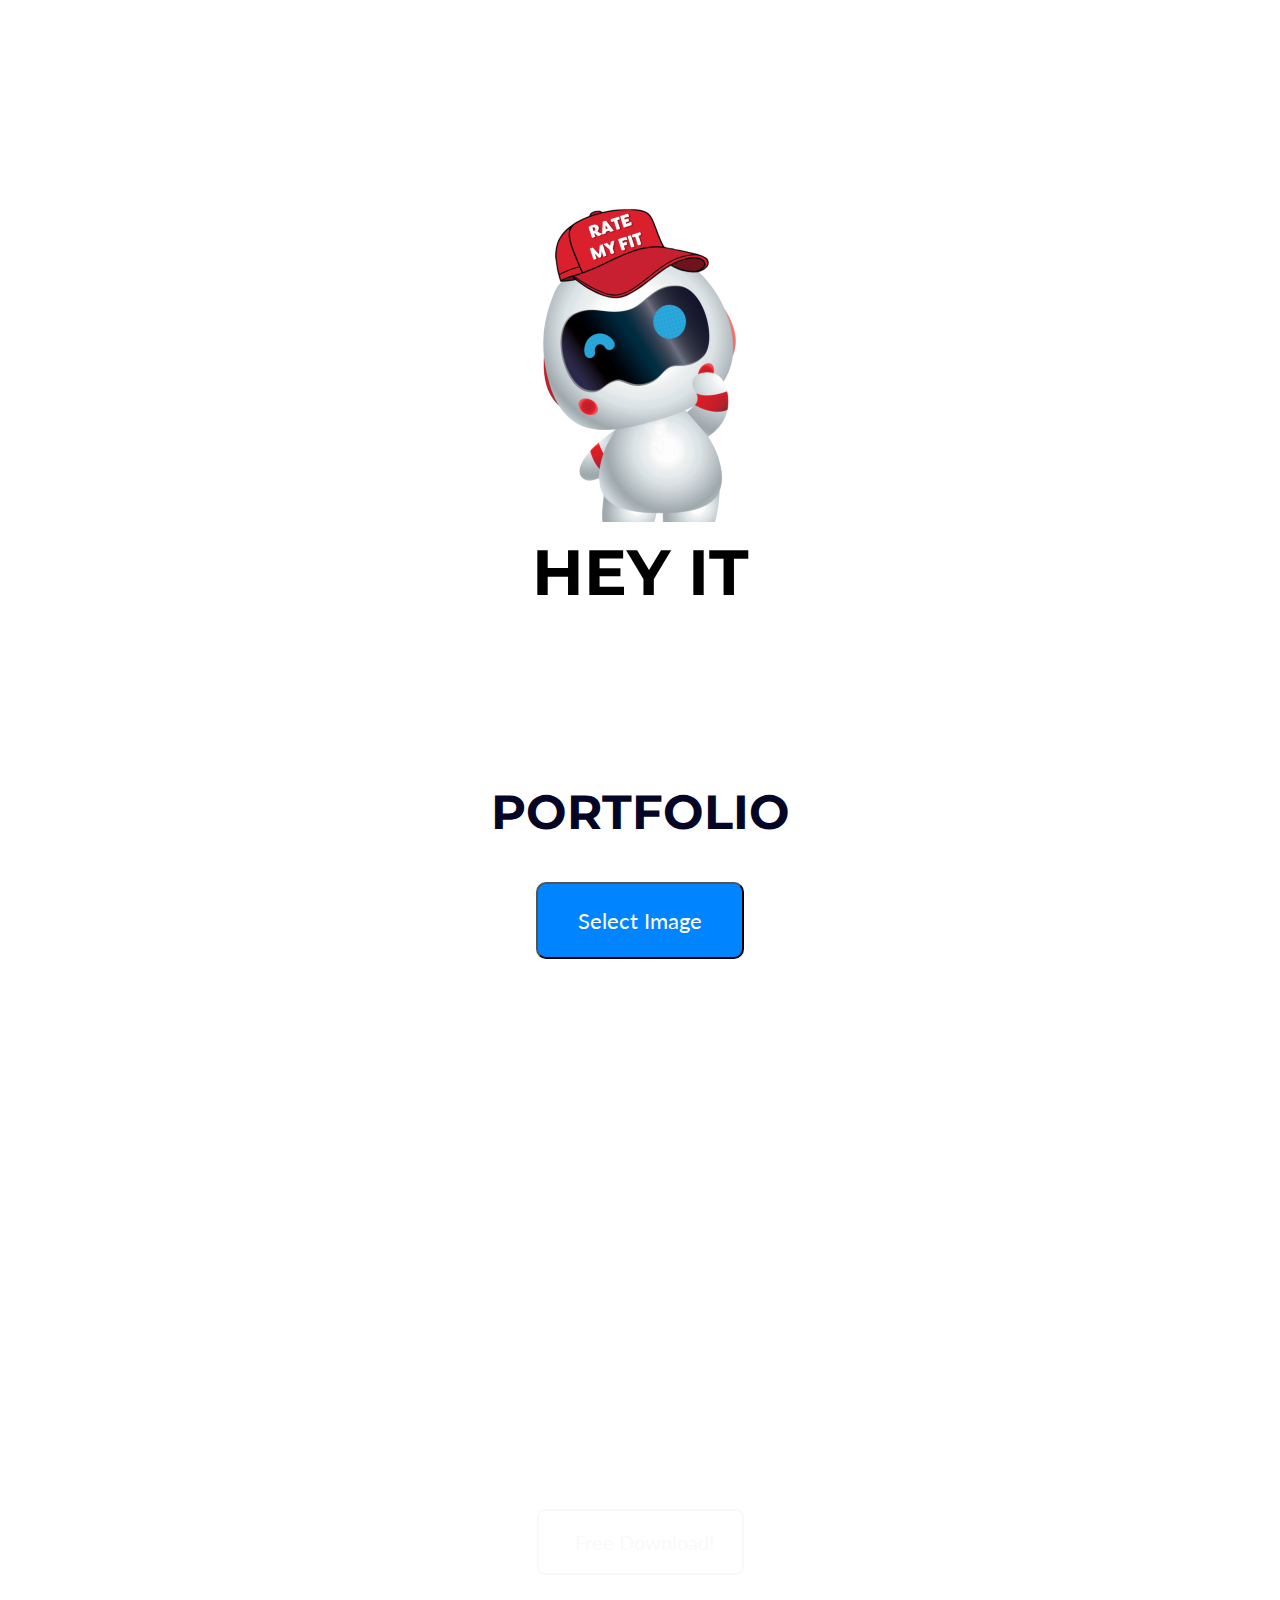
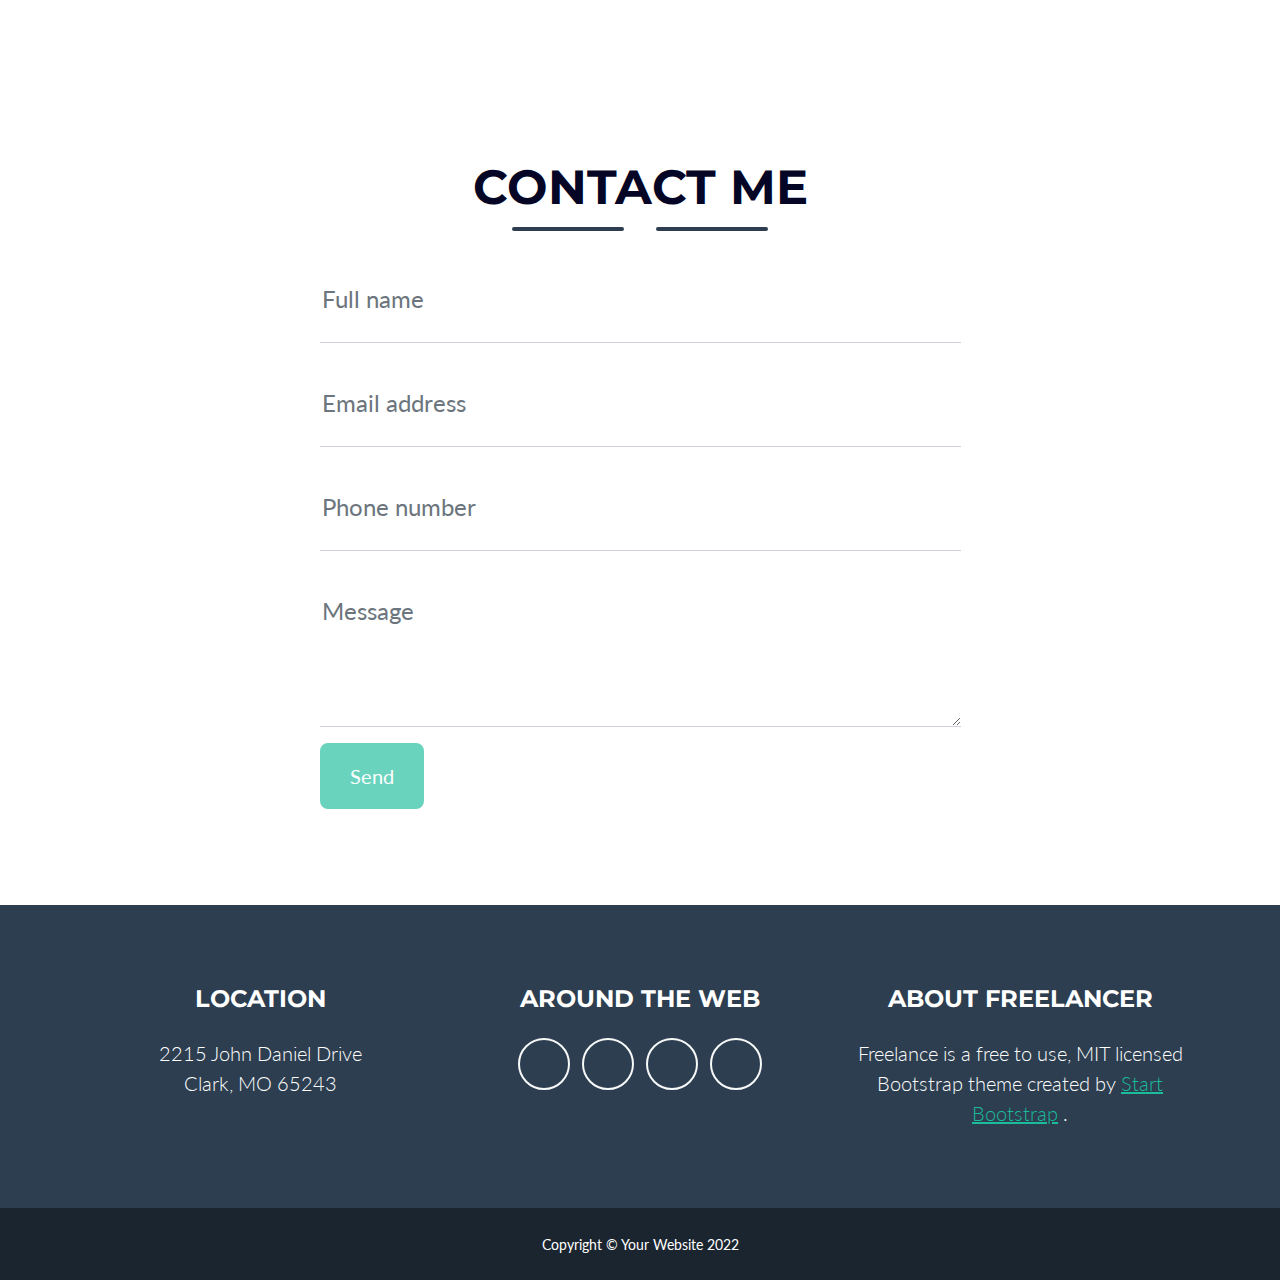
==== commit 38ccd361: "hh" ====
--- a/client/index.html
+++ b/client/index.html
@@ -18,11 +18,11 @@
     </head>
     <body id="page-top">
         <!-- Navigation-->
-        <nav class="navbar navbar-expand-lg bg-secondary text-uppercase fixed-top" id="mainNav">
+        <nav class="navbar navbar-expand-lg bg-primary text-uppercase fixed-top" id="mainNav">
             <div class="container">
                 <a class="navbar-brand" href="#page-top">RATE MY FIT</a>
-                <button class="navbar-toggler text-uppercase font-weight-bold bg-primary text-white rounded" type="button" data-bs-toggle="collapse" data-bs-target="#navbarResponsive" aria-controls="navbarResponsive" aria-expanded="false" aria-label="Toggle navigation">
-                    Menu
+                <button class="navbar-toggler text-uppercase font-weight-bold bg-primary text-black rounded" type="button" data-bs-toggle="collapse" data-bs-target="#navbarResponsive" aria-controls="navbarResponsive" aria-expanded="false" aria-label="Toggle navigation">
+                    
                     <i class="fas fa-bars"></i>
                 </button>
                 <div class="collapse navbar-collapse" id="navbarResponsive">
@@ -35,7 +35,7 @@
             </div>
         </nav>
         <!-- Masthead-->
-        <header class="masthead bg-primary text-white text-center">
+        <header class="masthead bg-primary text-black text-center">
             <div class="container d-flex align-items-center flex-column">
                 <!-- Masthead Avatar Image-->
                 <!--<img class="masthead-avatar mb-5" src="assets/img/avataaars.svg" alt="..." /> -->
@@ -49,7 +49,7 @@
                     <div class="divider-custom-line"></div>
                 </div> -->
                 <!-- Masthead Subheading-->
-                <p class="masthead-subheading font-weight-light mb-0" id = "greeting1">The Fit Bot</p>
+                <p class="masthead-subheading font-weight-light mb-0" id = "greeting1">Your Fit Bot</p>
             </div>
         </header>
         <!-- Portfolio Section-->
--- a/client/css/styles.css
+++ b/client/css/styles.css
@@ -31,8 +31,8 @@
   --bs-danger: #dc3545;
   --bs-light: #f8f9fa;
   --bs-dark: #212529;
-  --bs-primary-rgb: 5, 6, 38;
-  --bs-secondary-rgb:  35, 95, 217;
+  --bs-primary-rgb: 255, 255, 255;
+  --bs-secondary-rgb:  5, 6, 38;
   --bs-success-rgb: 25, 135, 84;
   --bs-info-rgb: 13, 202, 240;
   --bs-warning-rgb: 255, 193, 7;
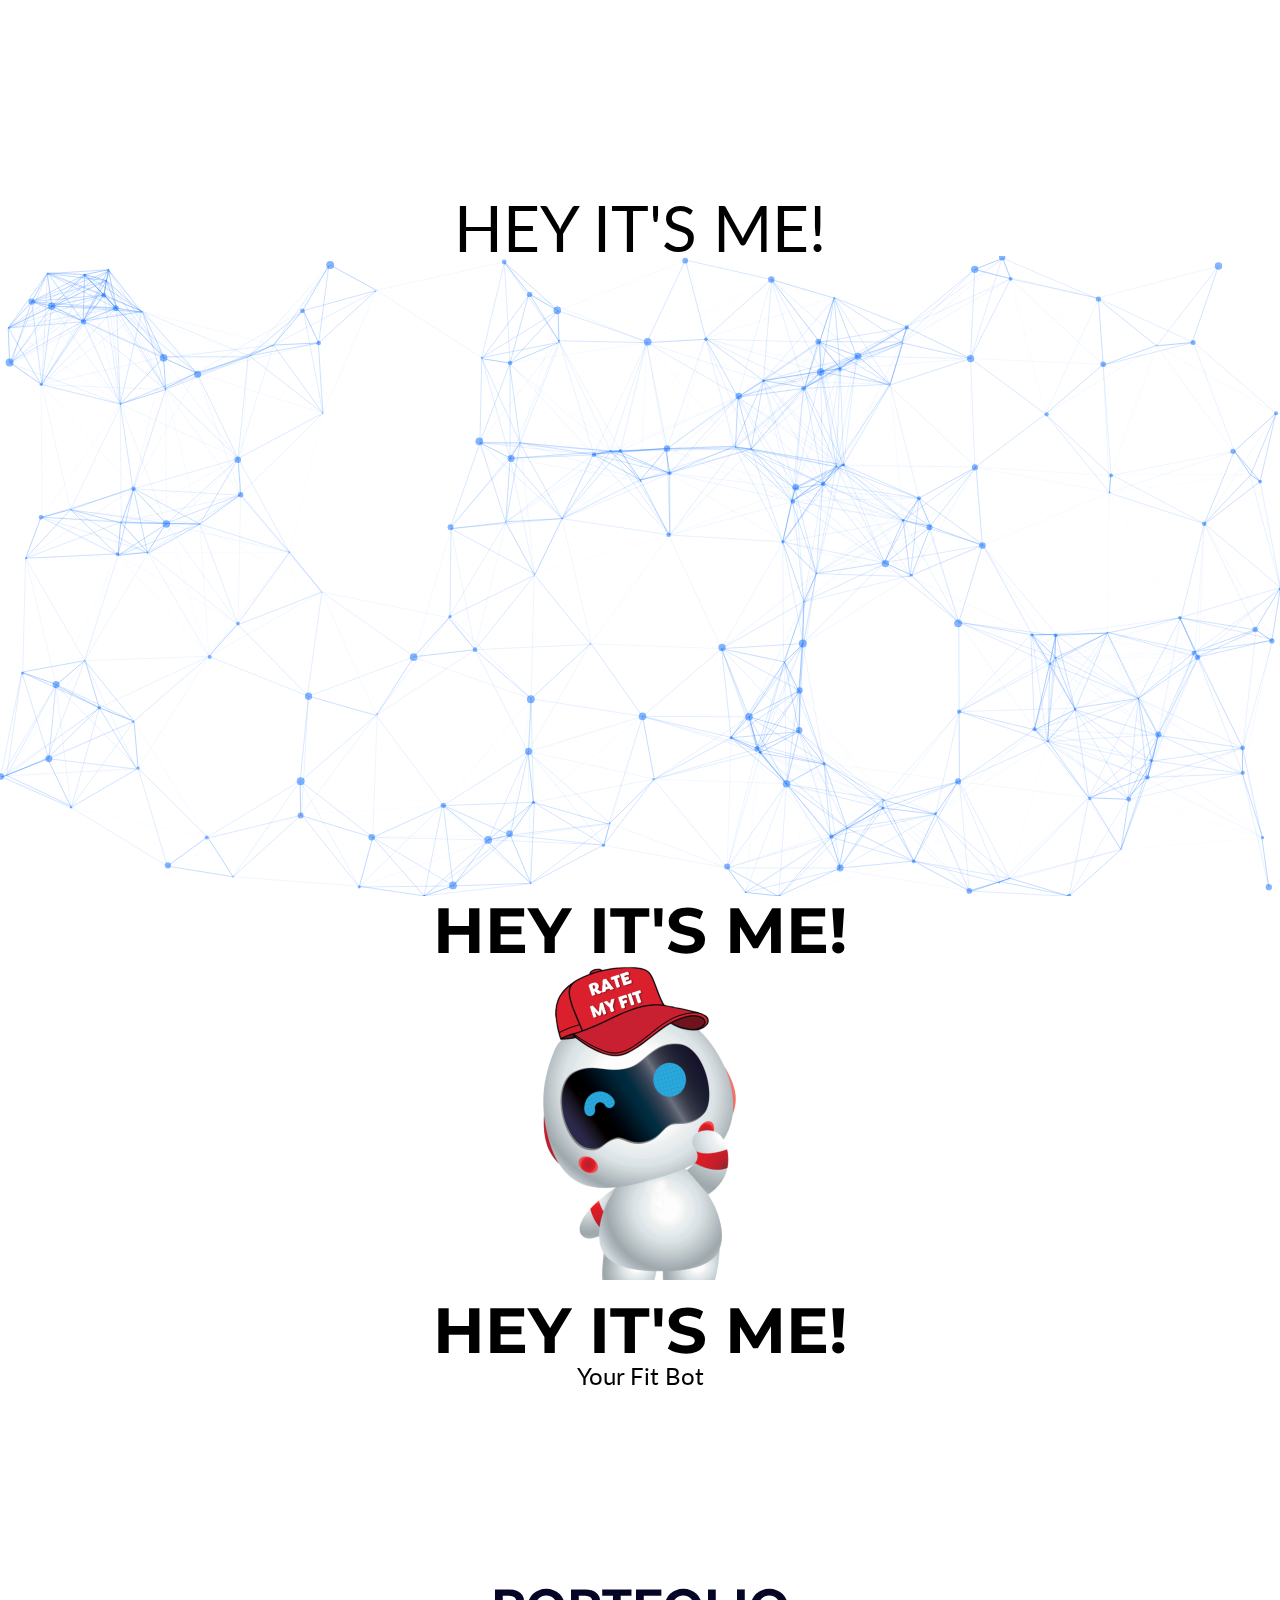
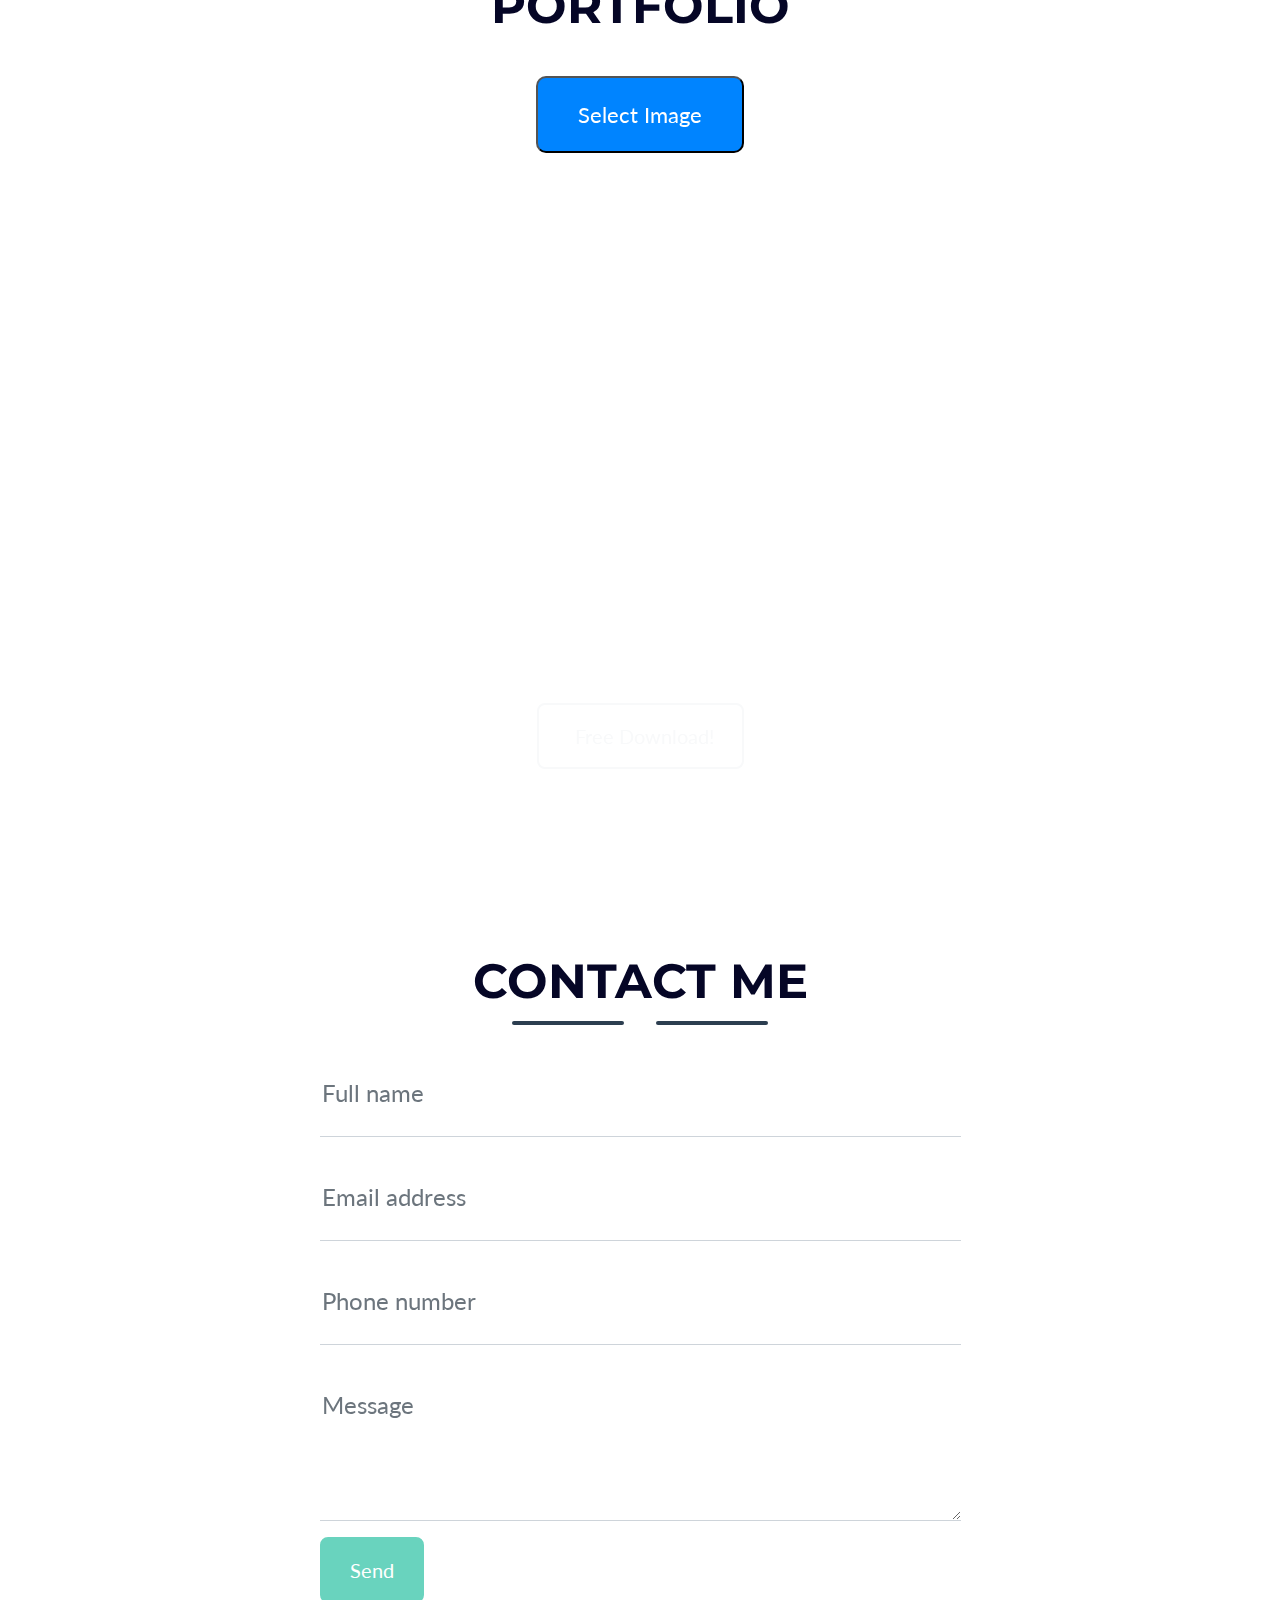
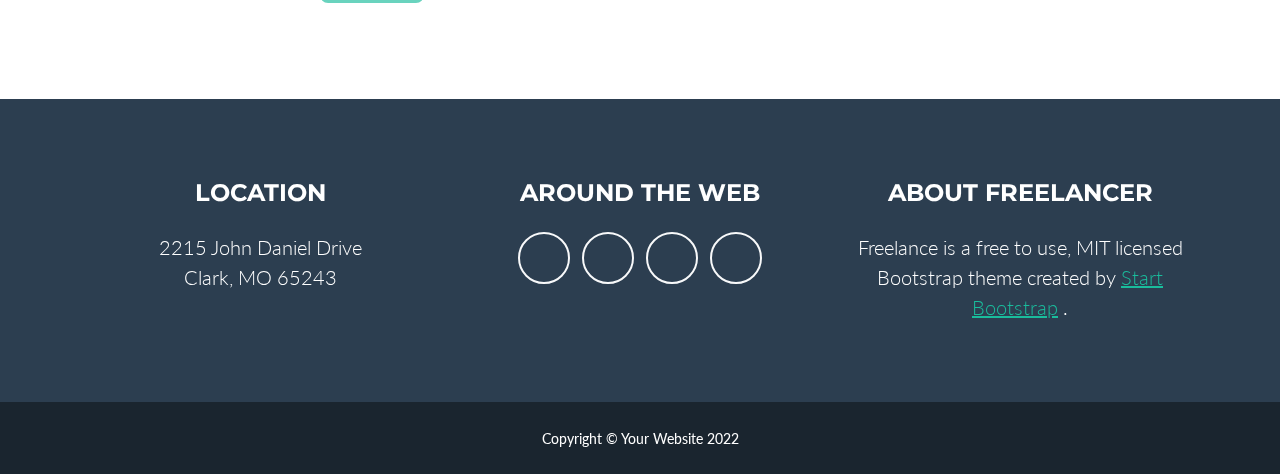
==== commit 61052e3a: "Add Particle effects" ====
--- a/client/index.html
+++ b/client/index.html
@@ -1,403 +1,431 @@
 <!DOCTYPE html>
 <html lang="en">
-    <head>
-        <meta charset="utf-8" />
-        <meta name="viewport" content="width=device-width, initial-scale=1, shrink-to-fit=no" />
-        <meta name="description" content="" />
-        <meta name="author" content="" />
-        <title>Rate My Fit</title>
-        <!-- Favicon-->
-        <link rel="icon" type="image/x-icon" href="assets/favicon.ico" />
-        <!-- Font Awesome icons (free version)-->
-        <script src="https://use.fontawesome.com/releases/v6.1.0/js/all.js" crossorigin="anonymous"></script>
-        <!-- Google fonts-->
-        <link href="https://fonts.googleapis.com/css?family=Montserrat:400,700" rel="stylesheet" type="text/css" />
-        <link href="https://fonts.googleapis.com/css?family=Lato:400,700,400italic,700italic" rel="stylesheet" type="text/css" />
-        <!-- Core theme CSS (includes Bootstrap)-->
-        <link href="css/styles.css" rel="stylesheet" />
-    </head>
-    <body id="page-top">
-        <!-- Navigation-->
-        <nav class="navbar navbar-expand-lg bg-primary text-uppercase fixed-top" id="mainNav">
-            <div class="container">
-                <a class="navbar-brand" href="#page-top">RATE MY FIT</a>
-                <button class="navbar-toggler text-uppercase font-weight-bold bg-primary text-black rounded" type="button" data-bs-toggle="collapse" data-bs-target="#navbarResponsive" aria-controls="navbarResponsive" aria-expanded="false" aria-label="Toggle navigation">
+  <head>
+    <script type="text/javascript" src="particles.js"></script>
+
+    <script src="https://cdn.jsdelivr.net/npm/bootstrap@5.1.3/dist/js/bootstrap.bundle.min.js"></script>
+    <!-- Core theme JS-->
+    <!-- <script src="js/scripts.js"></script> -->
+    <!-- * * * * * * * * * * * * * * * * * * * * * * * * * * * * * * * * * * * * * * * *-->
+    <!-- * *                               SB Forms JS                               * *-->
+    <!-- * * Activate your form at https://startbootstrap.com/solution/contact-forms * *-->
+    <!-- * * * * * * * * * * * * * * * * * * * * * * * * * * * * * * * * * * * * * * * *-->
+    <!-- <script src="https://cdn.startbootstrap.com/sb-forms-latest.js"></script> -->
+
+    <meta charset="utf-8" />
+    <meta
+      name="viewport"
+      content="width=device-width, initial-scale=1, shrink-to-fit=no"
+    />
+    <meta name="description" content="" />
+    <meta name="author" content="" />
+    <title>Rate My Fit</title>
+    <!-- Favicon-->
+    <link rel="icon" type="image/x-icon" href="assets/favicon.ico" />
+    <!-- Font Awesome icons (free version)-->
+    <script
+      src="https://use.fontawesome.com/releases/v6.1.0/js/all.js"
+      crossorigin="anonymous"
+    ></script>
+    <!-- Google fonts-->
+    <link
+      href="https://fonts.googleapis.com/css?family=Montserrat:400,700"
+      rel="stylesheet"
+      type="text/css"
+    />
+    <link
+      href="https://fonts.googleapis.com/css?family=Lato:400,700,400italic,700italic"
+      rel="stylesheet"
+      type="text/css"
+    />
+    <!-- Core theme CSS (includes Bootstrap)-->
+    <link href="css/styles.css" rel="stylesheet" />
+  </head>
+  <body id="page-top">
+
+               <!-- Navigation-->
+               <nav class="navbar navbar-expand-lg bg-primary text-uppercase fixed-top" id="mainNav">
+                <div class="container" >
+                    <a class="navbar-brand" href="#page-top">RATE MY FIT</a>
+                    <button class="navbar-toggler text-uppercase font-weight-bold bg-primary text-black rounded" type="button" data-bs-toggle="collapse" data-bs-target="#navbarResponsive" aria-controls="navbarResponsive" aria-expanded="false" aria-label="Toggle navigation">
+                        
+                        <i class="fas fa-bars"></i>
+                    </button>
+                    <div class="collapse navbar-collapse" id="navbarResponsive">
+                        <ul class="navbar-nav ms-auto">
+                            <li class="nav-item mx-0 mx-lg-1"><a class="nav-link py-3 px-0 px-lg-3 rounded" href="#portfolio">Portfolio</a></li>
+                            <li class="nav-item mx-0 mx-lg-1"><a class="nav-link py-3 px-0 px-lg-3 rounded" href="#about">About</a></li>
+                            <li class="nav-item mx-0 mx-lg-1"><a class="nav-link py-3 px-0 px-lg-3 rounded" href="#contact">Contact</a></li>
+                        </ul>
+                    </div>
+                </div>
+            </nav>
+            
+            <!-- Masthead-->
+            <header class="masthead bg-primary text-black text-center">
+              <div id="particles-js">
+                <div class="masthead-heading text-uppercase mb-0">Hey it's me!</div>
+                <script type="text/javascript">
+                    particlesJS("particles-js");
+                </script>
+                 <h1 class="masthead-heading text-uppercase mb-0" id="greeting">Hey it's me!</h1>
+            
+                <div class="container d-flex align-items-center flex-column" id=”particles-js”>
+                    <!-- Masthead Avatar Image-->
+                    <!--<img class="masthead-avatar mb-5" src="assets/img/avataaars.svg" alt="..." /> -->
+                    <img class="img-fluid" src="assets/img/portfolio/roboc.png" alt="..." />
+                    <!-- Masthead Heading-->
+                    <h1 class="masthead-heading text-uppercase mb-0" id="greeting">Hey it's me!</h1>
+                    <!-- Icon Divider-->
+                    <!--<div class="divider-custom divider-light">
+                        <div class="divider-custom-line"></div>
+                        <div class="divider-custom-line"></div>
+                        <div class="divider-custom-line"></div>
+                    </div> -->
+                    <!-- Masthead Subheading-->
+                    <p class="masthead-subheading font-weight-light mb-0" id = "greeting1">Your Fit Bot</p>
+                </div>
+              </div>
+            </header>
+            <!-- Portfolio Section-->
+            <section class="page-section portfolio" id="portfolio">
+                <div class="container">
+                    <!-- Portfolio Section Heading-->
+                    <h2 class="page-section-heading text-center text-uppercase text-secondary mb-0">Portfolio</h2>
                     
-                    <i class="fas fa-bars"></i>
-                </button>
-                <div class="collapse navbar-collapse" id="navbarResponsive">
-                    <ul class="navbar-nav ms-auto">
-                        <li class="nav-item mx-0 mx-lg-1"><a class="nav-link py-3 px-0 px-lg-3 rounded" href="#portfolio">Portfolio</a></li>
-                        <li class="nav-item mx-0 mx-lg-1"><a class="nav-link py-3 px-0 px-lg-3 rounded" href="#about">About</a></li>
-                        <li class="nav-item mx-0 mx-lg-1"><a class="nav-link py-3 px-0 px-lg-3 rounded" href="#contact">Contact</a></li>
-                    </ul>
-                </div>
-            </div>
-        </nav>
-        <!-- Masthead-->
-        <header class="masthead bg-primary text-black text-center">
-            <div class="container d-flex align-items-center flex-column">
-                <!-- Masthead Avatar Image-->
-                <!--<img class="masthead-avatar mb-5" src="assets/img/avataaars.svg" alt="..." /> -->
-                <img class="img-fluid" src="assets/img/portfolio/roboc.png" alt="..." />
-                <!-- Masthead Heading-->
-                <h1 class="masthead-heading text-uppercase mb-0" id="greeting">Hey it's me!</h1>
-                <!-- Icon Divider-->
-                <!--<div class="divider-custom divider-light">
-                    <div class="divider-custom-line"></div>
-                    <div class="divider-custom-line"></div>
-                    <div class="divider-custom-line"></div>
-                </div> -->
-                <!-- Masthead Subheading-->
-                <p class="masthead-subheading font-weight-light mb-0" id = "greeting1">Your Fit Bot</p>
-            </div>
-        </header>
-        <!-- Portfolio Section-->
-        <section class="page-section portfolio" id="portfolio">
-            <div class="container">
-                <!-- Portfolio Section Heading-->
-                <h2 class="page-section-heading text-center text-uppercase text-secondary mb-0">Portfolio</h2>
-                
-                <div class="center">
-                    <button id="image-select-button">Select Image</button>
-                    <img id="selected-image" style="display:none; max-width:100%;"></img>
-                  </div>
+                    <div class="center">
+                        <button id="image-select-button">Select Image</button>
+                        <img id="selected-image" style="display:none; max-width:100%;"/>
+                      </div>
+    
+            </section>
+            <!-- About Section-->
+            <section class="page-section bg-primary text-white mb-0" id="about">
+                <div class="container">
+                    <!-- About Section Heading-->
+                    <h2 class="page-section-heading text-center text-uppercase text-white">About</h2>
+                    <!-- Icon Divider-->
+                    <div class="divider-custom divider-light">
+                        <div class="divider-custom-line"></div>
+                        <div class="divider-custom-icon"><i class="fas fa-star"></i></div>
+                        <div class="divider-custom-line"></div>
+                    </div>
+                    <!-- About Section Content-->
+                    <div class="row">
+                        <div class="col-lg-4 ms-auto"><p class="lead">Freelancer is a free bootstrap theme created by Start Bootstrap. The download includes the complete source files including HTML, CSS, and JavaScript as well as optional SASS stylesheets for easy customization.</p></div>
+                        <div class="col-lg-4 me-auto"><p class="lead">You can create your own custom avatar for the masthead, change the icon in the dividers, and add your email address to the contact form to make it fully functional!</p></div>
+                    </div>
+                    <!-- About Section Button-->
+                    <div class="text-center mt-4">
+                        <a class="btn btn-xl btn-outline-light" href="https://startbootstrap.com/theme/freelancer/">
+                            <i class="fas fa-download me-2"></i>
+                            Free Download!
+                        </a>
+                    </div>
+                </div>
+            </section>
+            <!-- Contact Section-->
+            <section class="page-section" id="contact">
+                <div class="container">
+                    <!-- Contact Section Heading-->
+                    <h2 class="page-section-heading text-center text-uppercase text-secondary mb-0">Contact Me</h2>
+                    <!-- Icon Divider-->
+                    <div class="divider-custom">
+                        <div class="divider-custom-line"></div>
+                        <div class="divider-custom-icon"><i class="fas fa-star"></i></div>
+                        <div class="divider-custom-line"></div>
+                    </div>
+                    <!-- Contact Section Form-->
+                    <div class="row justify-content-center">
+                        <div class="col-lg-8 col-xl-7">
+                            <!-- * * * * * * * * * * * * * * *-->
+                            <!-- * * SB Forms Contact Form * *-->
+                            <!-- * * * * * * * * * * * * * * *-->
+                            <!-- This form is pre-integrated with SB Forms.-->
+                            <!-- To make this form functional, sign up at-->
+                            <!-- https://startbootstrap.com/solution/contact-forms-->
+                            <!-- to get an API token!-->
+                            <form id="contactForm" data-sb-form-api-token="API_TOKEN">
+                                <!-- Name input-->
+                                <div class="form-floating mb-3">
+                                    <input class="form-control" id="name" type="text" placeholder="Enter your name..." data-sb-validations="required" />
+                                    <label for="name">Full name</label>
+                                    <div class="invalid-feedback" data-sb-feedback="name:required">A name is required.</div>
+                                </div>
+                                <!-- Email address input-->
+                                <div class="form-floating mb-3">
+                                    <input class="form-control" id="email" type="email" placeholder="name@example.com" data-sb-validations="required,email" />
+                                    <label for="email">Email address</label>
+                                    <div class="invalid-feedback" data-sb-feedback="email:required">An email is required.</div>
+                                    <div class="invalid-feedback" data-sb-feedback="email:email">Email is not valid.</div>
+                                </div>
+                                <!-- Phone number input-->
+                                <div class="form-floating mb-3">
+                                    <input class="form-control" id="phone" type="tel" placeholder="(123) 456-7890" data-sb-validations="required" />
+                                    <label for="phone">Phone number</label>
+                                    <div class="invalid-feedback" data-sb-feedback="phone:required">A phone number is required.</div>
+                                </div>
+                                <!-- Message input-->
+                                <div class="form-floating mb-3">
+                                    <textarea class="form-control" id="message" type="text" placeholder="Enter your message here..." style="height: 10rem" data-sb-validations="required"></textarea>
+                                    <label for="message">Message</label>
+                                    <div class="invalid-feedback" data-sb-feedback="message:required">A message is required.</div>
+                                </div>
+                                <!-- Submit success message-->
+                                <!---->
+                                <!-- This is what your users will see when the form-->
+                                <!-- has successfully submitted-->
+                                <div class="d-none" id="submitSuccessMessage">
+                                    <div class="text-center mb-3">
+                                        <div class="fw-bolder">Form submission successful!</div>
+                                        To activate this form, sign up at
+                                        <br />
+                                        <a href="https://startbootstrap.com/solution/contact-forms">https://startbootstrap.com/solution/contact-forms</a>
+                                    </div>
+                                </div>
+                                <!-- Submit error message-->
+                                <!---->
+                                <!-- This is what your users will see when there is-->
+                                <!-- an error submitting the form-->
+                                <div class="d-none" id="submitErrorMessage"><div class="text-center text-danger mb-3">Error sending message!</div></div>
+                                <!-- Submit Button-->
+                                <button class="btn btn-primary btn-xl disabled" id="submitButton" type="submit">Send</button>
+                            </form>
+                        </div>
+                    </div>
+                </div>
+            </section>
+            <!-- Footer-->
+            <footer class="footer text-center">
+                <div class="container">
+                    <div class="row">
+                        <!-- Footer Location-->
+                        <div class="col-lg-4 mb-5 mb-lg-0">
+                            <h4 class="text-uppercase mb-4">Location</h4>
+                            <p class="lead mb-0">
+                                2215 John Daniel Drive
+                                <br />
+                                Clark, MO 65243
+                            </p>
+                        </div>
+                        <!-- Footer Social Icons-->
+                        <div class="col-lg-4 mb-5 mb-lg-0">
+                            <h4 class="text-uppercase mb-4">Around the Web</h4>
+                            <a class="btn btn-outline-light btn-social mx-1" href="#!"><i class="fab fa-fw fa-facebook-f"></i></a>
+                            <a class="btn btn-outline-light btn-social mx-1" href="#!"><i class="fab fa-fw fa-twitter"></i></a>
+                            <a class="btn btn-outline-light btn-social mx-1" href="#!"><i class="fab fa-fw fa-linkedin-in"></i></a>
+                            <a class="btn btn-outline-light btn-social mx-1" href="#!"><i class="fab fa-fw fa-dribbble"></i></a>
+                        </div>
+                        <!-- Footer About Text-->
+                        <div class="col-lg-4">
+                            <h4 class="text-uppercase mb-4">About Freelancer</h4>
+                            <p class="lead mb-0">
+                                Freelance is a free to use, MIT licensed Bootstrap theme created by
+                                <a href="http://startbootstrap.com">Start Bootstrap</a>
+                                .
+                            </p>
+                        </div>
+                    </div>
+                </div>
+            </footer>
+            <!-- Copyright Section-->
+            <div class="copyright py-4 text-center text-white">
+                <div class="container"><small>Copyright &copy; Your Website 2022</small></div>
+            </div>
+            <!-- Portfolio Modals-->
+            <!-- Portfolio Modal 1-->
+            <div class="portfolio-modal modal fade" id="portfolioModal1" tabindex="-1" aria-labelledby="portfolioModal1" aria-hidden="true">
+                <div class="modal-dialog modal-xl">
+                    <div class="modal-content">
+                        <div class="modal-header border-0"><button class="btn-close" type="button" data-bs-dismiss="modal" aria-label="Close"></button></div>
+                        <div class="modal-body text-center pb-5">
+                            <div class="container">
+                                <div class="row justify-content-center">
+                                    <div class="col-lg-8">
+                                        <!-- Portfolio Modal - Title-->
+                                        <h2 class="portfolio-modal-title text-secondary text-uppercase mb-0">Log Cabin</h2>
+                                        <!-- Icon Divider-->
+                                        <div class="divider-custom">
+                                            <div class="divider-custom-line"></div>
+                                            <div class="divider-custom-icon"><i class="fas fa-star"></i></div>
+                                            <div class="divider-custom-line"></div>
+                                        </div>
+                                        <!-- Portfolio Modal - Image-->
+                                        <img class="img-fluid rounded mb-5" src="assets/img/portfolio/cabin.png" alt="..." />
+                                        <!-- Portfolio Modal - Text-->
+                                        <p class="mb-4">Lorem ipsum dolor sit amet, consectetur adipisicing elit. Mollitia neque assumenda ipsam nihil, molestias magnam, recusandae quos quis inventore quisquam velit asperiores, vitae? Reprehenderit soluta, eos quod consequuntur itaque. Nam.</p>
+                                        <button class="btn btn-primary" data-bs-dismiss="modal">
+                                            <i class="fas fa-xmark fa-fw"></i>
+                                            Close Window
+                                        </button>
+                                    </div>
+                                </div>
+                            </div>
+                        </div>
+                    </div>
+                </div>
+            </div>
+            <!-- Portfolio Modal 2-->
+            <div class="portfolio-modal modal fade" id="portfolioModal2" tabindex="-1" aria-labelledby="portfolioModal2" aria-hidden="true">
+                <div class="modal-dialog modal-xl">
+                    <div class="modal-content">
+                        <div class="modal-header border-0"><button class="btn-close" type="button" data-bs-dismiss="modal" aria-label="Close"></button></div>
+                        <div class="modal-body text-center pb-5">
+                            <div class="container">
+                                <div class="row justify-content-center">
+                                    <div class="col-lg-8">
+                                        <!-- Portfolio Modal - Title-->
+                                        <h2 class="portfolio-modal-title text-secondary text-uppercase mb-0">Tasty Cake</h2>
+                                        <!-- Icon Divider-->
+                                        <div class="divider-custom">
+                                            <div class="divider-custom-line"></div>
+                                            <div class="divider-custom-icon"><i class="fas fa-star"></i></div>
+                                            <div class="divider-custom-line"></div>
+                                        </div>
+                                        <!-- Portfolio Modal - Image-->
+                                        <img class="img-fluid rounded mb-5" src="assets/img/portfolio/cake.png" alt="..." />
+                                        <!-- Portfolio Modal - Text-->
+                                        <p class="mb-4">Lorem ipsum dolor sit amet, consectetur adipisicing elit. Mollitia neque assumenda ipsam nihil, molestias magnam, recusandae quos quis inventore quisquam velit asperiores, vitae? Reprehenderit soluta, eos quod consequuntur itaque. Nam.</p>
+                                        <button class="btn btn-primary" data-bs-dismiss="modal">
+                                            <i class="fas fa-xmark fa-fw"></i>
+                                            Close Window
+                                        </button>
+                                    </div>
+                                </div>
+                            </div>
+                        </div>
+                    </div>
+                </div>
+            </div>
+            <!-- Portfolio Modal 3-->
+            <div class="portfolio-modal modal fade" id="portfolioModal3" tabindex="-1" aria-labelledby="portfolioModal3" aria-hidden="true">
+                <div class="modal-dialog modal-xl">
+                    <div class="modal-content">
+                        <div class="modal-header border-0"><button class="btn-close" type="button" data-bs-dismiss="modal" aria-label="Close"></button></div>
+                        <div class="modal-body text-center pb-5">
+                            <div class="container">
+                                <div class="row justify-content-center">
+                                    <div class="col-lg-8">
+                                        <!-- Portfolio Modal - Title-->
+                                        <h2 class="portfolio-modal-title text-secondary text-uppercase mb-0">Circus Tent</h2>
+                                        <!-- Icon Divider-->
+                                        <div class="divider-custom">
+                                            <div class="divider-custom-line"></div>
+                                            <div class="divider-custom-icon"><i class="fas fa-star"></i></div>
+                                            <div class="divider-custom-line"></div>
+                                        </div>
+                                        <!-- Portfolio Modal - Image-->
+                                        <img class="img-fluid rounded mb-5" src="assets/img/portfolio/circus.png" alt="..." />
+                                        <!-- Portfolio Modal - Text-->
+                                        <p class="mb-4">Lorem ipsum dolor sit amet, consectetur adipisicing elit. Mollitia neque assumenda ipsam nihil, molestias magnam, recusandae quos quis inventore quisquam velit asperiores, vitae? Reprehenderit soluta, eos quod consequuntur itaque. Nam.</p>
+                                        <button class="btn btn-primary" data-bs-dismiss="modal">
+                                            <i class="fas fa-xmark fa-fw"></i>
+                                            Close Window
+                                        </button>
+                                    </div>
+                                </div>
+                            </div>
+                        </div>
+                    </div>
+                </div>
+            </div>
+            <!-- Portfolio Modal 4-->
+            <div class="portfolio-modal modal fade" id="portfolioModal4" tabindex="-1" aria-labelledby="portfolioModal4" aria-hidden="true">
+                <div class="modal-dialog modal-xl">
+                    <div class="modal-content">
+                        <div class="modal-header border-0"><button class="btn-close" type="button" data-bs-dismiss="modal" aria-label="Close"></button></div>
+                        <div class="modal-body text-center pb-5">
+                            <div class="container">
+                                <div class="row justify-content-center">
+                                    <div class="col-lg-8">
+                                        <!-- Portfolio Modal - Title-->
+                                        <h2 class="portfolio-modal-title text-secondary text-uppercase mb-0">Controller</h2>
+                                        <!-- Icon Divider-->
+                                        <div class="divider-custom">
+                                            <div class="divider-custom-line"></div>
+                                            <div class="divider-custom-icon"><i class="fas fa-star"></i></div>
+                                            <div class="divider-custom-line"></div>
+                                        </div>
+                                        <!-- Portfolio Modal - Image-->
+                                        <img class="img-fluid rounded mb-5" src="assets/img/portfolio/game.png" alt="..." />
+                                        <!-- Portfolio Modal - Text-->
+                                        <p class="mb-4">Lorem ipsum dolor sit amet, consectetur adipisicing elit. Mollitia neque assumenda ipsam nihil, molestias magnam, recusandae quos quis inventore quisquam velit asperiores, vitae? Reprehenderit soluta, eos quod consequuntur itaque. Nam.</p>
+                                        <button class="btn btn-primary" data-bs-dismiss="modal">
+                                            <i class="fas fa-xmark fa-fw"></i>
+                                            Close Window
+                                        </button>
+                                    </div>
+                                </div>
+                            </div>
+                        </div>
+                    </div>
+                </div>
+            </div>
+            <!-- Portfolio Modal 5-->
+            <div class="portfolio-modal modal fade" id="portfolioModal5" tabindex="-1" aria-labelledby="portfolioModal5" aria-hidden="true">
+                <div class="modal-dialog modal-xl">
+                    <div class="modal-content">
+                        <div class="modal-header border-0"><button class="btn-close" type="button" data-bs-dismiss="modal" aria-label="Close"></button></div>
+                        <div class="modal-body text-center pb-5">
+                            <div class="container">
+                                <div class="row justify-content-center">
+                                    <div class="col-lg-8">
+                                        <!-- Portfolio Modal - Title-->
+                                        <h2 class="portfolio-modal-title text-secondary text-uppercase mb-0">Locked Safe</h2>
+                                        <!-- Icon Divider-->
+                                        <div class="divider-custom">
+                                            <div class="divider-custom-line"></div>
+                                            <div class="divider-custom-icon"><i class="fas fa-star"></i></div>
+                                            <div class="divider-custom-line"></div>
+                                        </div>
+                                        <!-- Portfolio Modal - Image-->
+                                        <img class="img-fluid rounded mb-5" src="assets/img/portfolio/safe.png" alt="..." />
+                                        <!-- Portfolio Modal - Text-->
+                                        <p class="mb-4">Lorem ipsum dolor sit amet, consectetur adipisicing elit. Mollitia neque assumenda ipsam nihil, molestias magnam, recusandae quos quis inventore quisquam velit asperiores, vitae? Reprehenderit soluta, eos quod consequuntur itaque. Nam.</p>
+                                        <button class="btn btn-primary" data-bs-dismiss="modal">
+                                            <i class="fas fa-xmark fa-fw"></i>
+                                            Close Window
+                                        </button>
+                                    </div>
+                                </div>
+                            </div>
+                        </div>
+                    </div>
+                </div>
+            </div>
+            <!-- Portfolio Modal 6-->
+            <div class="portfolio-modal modal fade" id="portfolioModal6" tabindex="-1" aria-labelledby="portfolioModal6" aria-hidden="true">
+                <div class="modal-dialog modal-xl">
+                    <div class="modal-content">
+                        <div class="modal-header border-0"><button class="btn-close" type="button" data-bs-dismiss="modal" aria-label="Close"></button></div>
+                        <div class="modal-body text-center pb-5">
+                            <div class="container">
+                                <div class="row justify-content-center">
+                                    <div class="col-lg-8">
+                                        <!-- Portfolio Modal - Title-->
+                                        <h2 class="portfolio-modal-title text-secondary text-uppercase mb-0">Submarine</h2>
+                                        <!-- Icon Divider-->
+                                        <div class="divider-custom">
+                                            <div class="divider-custom-line"></div>
+                                            <div class="divider-custom-icon"><i class="fas fa-star"></i></div>
+                                            <div class="divider-custom-line"></div>
+                                        </div>
+                                        <!-- Portfolio Modal - Image-->
+                                        <img class="img-fluid rounded mb-5" src="assets/img/portfolio/submarine.png" alt="..." />
+                                        <!-- Portfolio Modal - Text-->
+                                        <p class="mb-4">Lorem ipsum dolor sit amet, consectetur adipisicing elit. Mollitia neque assumenda ipsam nihil, molestias magnam, recusandae quos quis inventore quisquam velit asperiores, vitae? Reprehenderit soluta, eos quod consequuntur itaque. Nam.</p>
+                                        <button class="btn btn-primary" data-bs-dismiss="modal">
+                                            <i class="fas fa-xmark fa-fw"></i>
+                                            Close Window
+                                        </button>
+                                    </div>
+                                </div>
+                            </div>
+                        </div>
+                    </div>
+                </div>
+            </div>
+    <!-- Bootstrap core JS-->
 
-        </section>
-        <!-- About Section-->
-        <section class="page-section bg-primary text-white mb-0" id="about">
-            <div class="container">
-                <!-- About Section Heading-->
-                <h2 class="page-section-heading text-center text-uppercase text-white">About</h2>
-                <!-- Icon Divider-->
-                <div class="divider-custom divider-light">
-                    <div class="divider-custom-line"></div>
-                    <div class="divider-custom-icon"><i class="fas fa-star"></i></div>
-                    <div class="divider-custom-line"></div>
-                </div>
-                <!-- About Section Content-->
-                <div class="row">
-                    <div class="col-lg-4 ms-auto"><p class="lead">Freelancer is a free bootstrap theme created by Start Bootstrap. The download includes the complete source files including HTML, CSS, and JavaScript as well as optional SASS stylesheets for easy customization.</p></div>
-                    <div class="col-lg-4 me-auto"><p class="lead">You can create your own custom avatar for the masthead, change the icon in the dividers, and add your email address to the contact form to make it fully functional!</p></div>
-                </div>
-                <!-- About Section Button-->
-                <div class="text-center mt-4">
-                    <a class="btn btn-xl btn-outline-light" href="https://startbootstrap.com/theme/freelancer/">
-                        <i class="fas fa-download me-2"></i>
-                        Free Download!
-                    </a>
-                </div>
-            </div>
-        </section>
-        <!-- Contact Section-->
-        <section class="page-section" id="contact">
-            <div class="container">
-                <!-- Contact Section Heading-->
-                <h2 class="page-section-heading text-center text-uppercase text-secondary mb-0">Contact Me</h2>
-                <!-- Icon Divider-->
-                <div class="divider-custom">
-                    <div class="divider-custom-line"></div>
-                    <div class="divider-custom-icon"><i class="fas fa-star"></i></div>
-                    <div class="divider-custom-line"></div>
-                </div>
-                <!-- Contact Section Form-->
-                <div class="row justify-content-center">
-                    <div class="col-lg-8 col-xl-7">
-                        <!-- * * * * * * * * * * * * * * *-->
-                        <!-- * * SB Forms Contact Form * *-->
-                        <!-- * * * * * * * * * * * * * * *-->
-                        <!-- This form is pre-integrated with SB Forms.-->
-                        <!-- To make this form functional, sign up at-->
-                        <!-- https://startbootstrap.com/solution/contact-forms-->
-                        <!-- to get an API token!-->
-                        <form id="contactForm" data-sb-form-api-token="API_TOKEN">
-                            <!-- Name input-->
-                            <div class="form-floating mb-3">
-                                <input class="form-control" id="name" type="text" placeholder="Enter your name..." data-sb-validations="required" />
-                                <label for="name">Full name</label>
-                                <div class="invalid-feedback" data-sb-feedback="name:required">A name is required.</div>
-                            </div>
-                            <!-- Email address input-->
-                            <div class="form-floating mb-3">
-                                <input class="form-control" id="email" type="email" placeholder="name@example.com" data-sb-validations="required,email" />
-                                <label for="email">Email address</label>
-                                <div class="invalid-feedback" data-sb-feedback="email:required">An email is required.</div>
-                                <div class="invalid-feedback" data-sb-feedback="email:email">Email is not valid.</div>
-                            </div>
-                            <!-- Phone number input-->
-                            <div class="form-floating mb-3">
-                                <input class="form-control" id="phone" type="tel" placeholder="(123) 456-7890" data-sb-validations="required" />
-                                <label for="phone">Phone number</label>
-                                <div class="invalid-feedback" data-sb-feedback="phone:required">A phone number is required.</div>
-                            </div>
-                            <!-- Message input-->
-                            <div class="form-floating mb-3">
-                                <textarea class="form-control" id="message" type="text" placeholder="Enter your message here..." style="height: 10rem" data-sb-validations="required"></textarea>
-                                <label for="message">Message</label>
-                                <div class="invalid-feedback" data-sb-feedback="message:required">A message is required.</div>
-                            </div>
-                            <!-- Submit success message-->
-                            <!---->
-                            <!-- This is what your users will see when the form-->
-                            <!-- has successfully submitted-->
-                            <div class="d-none" id="submitSuccessMessage">
-                                <div class="text-center mb-3">
-                                    <div class="fw-bolder">Form submission successful!</div>
-                                    To activate this form, sign up at
-                                    <br />
-                                    <a href="https://startbootstrap.com/solution/contact-forms">https://startbootstrap.com/solution/contact-forms</a>
-                                </div>
-                            </div>
-                            <!-- Submit error message-->
-                            <!---->
-                            <!-- This is what your users will see when there is-->
-                            <!-- an error submitting the form-->
-                            <div class="d-none" id="submitErrorMessage"><div class="text-center text-danger mb-3">Error sending message!</div></div>
-                            <!-- Submit Button-->
-                            <button class="btn btn-primary btn-xl disabled" id="submitButton" type="submit">Send</button>
-                        </form>
-                    </div>
-                </div>
-            </div>
-        </section>
-        <!-- Footer-->
-        <footer class="footer text-center">
-            <div class="container">
-                <div class="row">
-                    <!-- Footer Location-->
-                    <div class="col-lg-4 mb-5 mb-lg-0">
-                        <h4 class="text-uppercase mb-4">Location</h4>
-                        <p class="lead mb-0">
-                            2215 John Daniel Drive
-                            <br />
-                            Clark, MO 65243
-                        </p>
-                    </div>
-                    <!-- Footer Social Icons-->
-                    <div class="col-lg-4 mb-5 mb-lg-0">
-                        <h4 class="text-uppercase mb-4">Around the Web</h4>
-                        <a class="btn btn-outline-light btn-social mx-1" href="#!"><i class="fab fa-fw fa-facebook-f"></i></a>
-                        <a class="btn btn-outline-light btn-social mx-1" href="#!"><i class="fab fa-fw fa-twitter"></i></a>
-                        <a class="btn btn-outline-light btn-social mx-1" href="#!"><i class="fab fa-fw fa-linkedin-in"></i></a>
-                        <a class="btn btn-outline-light btn-social mx-1" href="#!"><i class="fab fa-fw fa-dribbble"></i></a>
-                    </div>
-                    <!-- Footer About Text-->
-                    <div class="col-lg-4">
-                        <h4 class="text-uppercase mb-4">About Freelancer</h4>
-                        <p class="lead mb-0">
-                            Freelance is a free to use, MIT licensed Bootstrap theme created by
-                            <a href="http://startbootstrap.com">Start Bootstrap</a>
-                            .
-                        </p>
-                    </div>
-                </div>
-            </div>
-        </footer>
-        <!-- Copyright Section-->
-        <div class="copyright py-4 text-center text-white">
-            <div class="container"><small>Copyright &copy; Your Website 2022</small></div>
-        </div>
-        <!-- Portfolio Modals-->
-        <!-- Portfolio Modal 1-->
-        <div class="portfolio-modal modal fade" id="portfolioModal1" tabindex="-1" aria-labelledby="portfolioModal1" aria-hidden="true">
-            <div class="modal-dialog modal-xl">
-                <div class="modal-content">
-                    <div class="modal-header border-0"><button class="btn-close" type="button" data-bs-dismiss="modal" aria-label="Close"></button></div>
-                    <div class="modal-body text-center pb-5">
-                        <div class="container">
-                            <div class="row justify-content-center">
-                                <div class="col-lg-8">
-                                    <!-- Portfolio Modal - Title-->
-                                    <h2 class="portfolio-modal-title text-secondary text-uppercase mb-0">Log Cabin</h2>
-                                    <!-- Icon Divider-->
-                                    <div class="divider-custom">
-                                        <div class="divider-custom-line"></div>
-                                        <div class="divider-custom-icon"><i class="fas fa-star"></i></div>
-                                        <div class="divider-custom-line"></div>
-                                    </div>
-                                    <!-- Portfolio Modal - Image-->
-                                    <img class="img-fluid rounded mb-5" src="assets/img/portfolio/cabin.png" alt="..." />
-                                    <!-- Portfolio Modal - Text-->
-                                    <p class="mb-4">Lorem ipsum dolor sit amet, consectetur adipisicing elit. Mollitia neque assumenda ipsam nihil, molestias magnam, recusandae quos quis inventore quisquam velit asperiores, vitae? Reprehenderit soluta, eos quod consequuntur itaque. Nam.</p>
-                                    <button class="btn btn-primary" data-bs-dismiss="modal">
-                                        <i class="fas fa-xmark fa-fw"></i>
-                                        Close Window
-                                    </button>
-                                </div>
-                            </div>
-                        </div>
-                    </div>
-                </div>
-            </div>
-        </div>
-        <!-- Portfolio Modal 2-->
-        <div class="portfolio-modal modal fade" id="portfolioModal2" tabindex="-1" aria-labelledby="portfolioModal2" aria-hidden="true">
-            <div class="modal-dialog modal-xl">
-                <div class="modal-content">
-                    <div class="modal-header border-0"><button class="btn-close" type="button" data-bs-dismiss="modal" aria-label="Close"></button></div>
-                    <div class="modal-body text-center pb-5">
-                        <div class="container">
-                            <div class="row justify-content-center">
-                                <div class="col-lg-8">
-                                    <!-- Portfolio Modal - Title-->
-                                    <h2 class="portfolio-modal-title text-secondary text-uppercase mb-0">Tasty Cake</h2>
-                                    <!-- Icon Divider-->
-                                    <div class="divider-custom">
-                                        <div class="divider-custom-line"></div>
-                                        <div class="divider-custom-icon"><i class="fas fa-star"></i></div>
-                                        <div class="divider-custom-line"></div>
-                                    </div>
-                                    <!-- Portfolio Modal - Image-->
-                                    <img class="img-fluid rounded mb-5" src="assets/img/portfolio/cake.png" alt="..." />
-                                    <!-- Portfolio Modal - Text-->
-                                    <p class="mb-4">Lorem ipsum dolor sit amet, consectetur adipisicing elit. Mollitia neque assumenda ipsam nihil, molestias magnam, recusandae quos quis inventore quisquam velit asperiores, vitae? Reprehenderit soluta, eos quod consequuntur itaque. Nam.</p>
-                                    <button class="btn btn-primary" data-bs-dismiss="modal">
-                                        <i class="fas fa-xmark fa-fw"></i>
-                                        Close Window
-                                    </button>
-                                </div>
-                            </div>
-                        </div>
-                    </div>
-                </div>
-            </div>
-        </div>
-        <!-- Portfolio Modal 3-->
-        <div class="portfolio-modal modal fade" id="portfolioModal3" tabindex="-1" aria-labelledby="portfolioModal3" aria-hidden="true">
-            <div class="modal-dialog modal-xl">
-                <div class="modal-content">
-                    <div class="modal-header border-0"><button class="btn-close" type="button" data-bs-dismiss="modal" aria-label="Close"></button></div>
-                    <div class="modal-body text-center pb-5">
-                        <div class="container">
-                            <div class="row justify-content-center">
-                                <div class="col-lg-8">
-                                    <!-- Portfolio Modal - Title-->
-                                    <h2 class="portfolio-modal-title text-secondary text-uppercase mb-0">Circus Tent</h2>
-                                    <!-- Icon Divider-->
-                                    <div class="divider-custom">
-                                        <div class="divider-custom-line"></div>
-                                        <div class="divider-custom-icon"><i class="fas fa-star"></i></div>
-                                        <div class="divider-custom-line"></div>
-                                    </div>
-                                    <!-- Portfolio Modal - Image-->
-                                    <img class="img-fluid rounded mb-5" src="assets/img/portfolio/circus.png" alt="..." />
-                                    <!-- Portfolio Modal - Text-->
-                                    <p class="mb-4">Lorem ipsum dolor sit amet, consectetur adipisicing elit. Mollitia neque assumenda ipsam nihil, molestias magnam, recusandae quos quis inventore quisquam velit asperiores, vitae? Reprehenderit soluta, eos quod consequuntur itaque. Nam.</p>
-                                    <button class="btn btn-primary" data-bs-dismiss="modal">
-                                        <i class="fas fa-xmark fa-fw"></i>
-                                        Close Window
-                                    </button>
-                                </div>
-                            </div>
-                        </div>
-                    </div>
-                </div>
-            </div>
-        </div>
-        <!-- Portfolio Modal 4-->
-        <div class="portfolio-modal modal fade" id="portfolioModal4" tabindex="-1" aria-labelledby="portfolioModal4" aria-hidden="true">
-            <div class="modal-dialog modal-xl">
-                <div class="modal-content">
-                    <div class="modal-header border-0"><button class="btn-close" type="button" data-bs-dismiss="modal" aria-label="Close"></button></div>
-                    <div class="modal-body text-center pb-5">
-                        <div class="container">
-                            <div class="row justify-content-center">
-                                <div class="col-lg-8">
-                                    <!-- Portfolio Modal - Title-->
-                                    <h2 class="portfolio-modal-title text-secondary text-uppercase mb-0">Controller</h2>
-                                    <!-- Icon Divider-->
-                                    <div class="divider-custom">
-                                        <div class="divider-custom-line"></div>
-                                        <div class="divider-custom-icon"><i class="fas fa-star"></i></div>
-                                        <div class="divider-custom-line"></div>
-                                    </div>
-                                    <!-- Portfolio Modal - Image-->
-                                    <img class="img-fluid rounded mb-5" src="assets/img/portfolio/game.png" alt="..." />
-                                    <!-- Portfolio Modal - Text-->
-                                    <p class="mb-4">Lorem ipsum dolor sit amet, consectetur adipisicing elit. Mollitia neque assumenda ipsam nihil, molestias magnam, recusandae quos quis inventore quisquam velit asperiores, vitae? Reprehenderit soluta, eos quod consequuntur itaque. Nam.</p>
-                                    <button class="btn btn-primary" data-bs-dismiss="modal">
-                                        <i class="fas fa-xmark fa-fw"></i>
-                                        Close Window
-                                    </button>
-                                </div>
-                            </div>
-                        </div>
-                    </div>
-                </div>
-            </div>
-        </div>
-        <!-- Portfolio Modal 5-->
-        <div class="portfolio-modal modal fade" id="portfolioModal5" tabindex="-1" aria-labelledby="portfolioModal5" aria-hidden="true">
-            <div class="modal-dialog modal-xl">
-                <div class="modal-content">
-                    <div class="modal-header border-0"><button class="btn-close" type="button" data-bs-dismiss="modal" aria-label="Close"></button></div>
-                    <div class="modal-body text-center pb-5">
-                        <div class="container">
-                            <div class="row justify-content-center">
-                                <div class="col-lg-8">
-                                    <!-- Portfolio Modal - Title-->
-                                    <h2 class="portfolio-modal-title text-secondary text-uppercase mb-0">Locked Safe</h2>
-                                    <!-- Icon Divider-->
-                                    <div class="divider-custom">
-                                        <div class="divider-custom-line"></div>
-                                        <div class="divider-custom-icon"><i class="fas fa-star"></i></div>
-                                        <div class="divider-custom-line"></div>
-                                    </div>
-                                    <!-- Portfolio Modal - Image-->
-                                    <img class="img-fluid rounded mb-5" src="assets/img/portfolio/safe.png" alt="..." />
-                                    <!-- Portfolio Modal - Text-->
-                                    <p class="mb-4">Lorem ipsum dolor sit amet, consectetur adipisicing elit. Mollitia neque assumenda ipsam nihil, molestias magnam, recusandae quos quis inventore quisquam velit asperiores, vitae? Reprehenderit soluta, eos quod consequuntur itaque. Nam.</p>
-                                    <button class="btn btn-primary" data-bs-dismiss="modal">
-                                        <i class="fas fa-xmark fa-fw"></i>
-                                        Close Window
-                                    </button>
-                                </div>
-                            </div>
-                        </div>
-                    </div>
-                </div>
-            </div>
-        </div>
-        <!-- Portfolio Modal 6-->
-        <div class="portfolio-modal modal fade" id="portfolioModal6" tabindex="-1" aria-labelledby="portfolioModal6" aria-hidden="true">
-            <div class="modal-dialog modal-xl">
-                <div class="modal-content">
-                    <div class="modal-header border-0"><button class="btn-close" type="button" data-bs-dismiss="modal" aria-label="Close"></button></div>
-                    <div class="modal-body text-center pb-5">
-                        <div class="container">
-                            <div class="row justify-content-center">
-                                <div class="col-lg-8">
-                                    <!-- Portfolio Modal - Title-->
-                                    <h2 class="portfolio-modal-title text-secondary text-uppercase mb-0">Submarine</h2>
-                                    <!-- Icon Divider-->
-                                    <div class="divider-custom">
-                                        <div class="divider-custom-line"></div>
-                                        <div class="divider-custom-icon"><i class="fas fa-star"></i></div>
-                                        <div class="divider-custom-line"></div>
-                                    </div>
-                                    <!-- Portfolio Modal - Image-->
-                                    <img class="img-fluid rounded mb-5" src="assets/img/portfolio/submarine.png" alt="..." />
-                                    <!-- Portfolio Modal - Text-->
-                                    <p class="mb-4">Lorem ipsum dolor sit amet, consectetur adipisicing elit. Mollitia neque assumenda ipsam nihil, molestias magnam, recusandae quos quis inventore quisquam velit asperiores, vitae? Reprehenderit soluta, eos quod consequuntur itaque. Nam.</p>
-                                    <button class="btn btn-primary" data-bs-dismiss="modal">
-                                        <i class="fas fa-xmark fa-fw"></i>
-                                        Close Window
-                                    </button>
-                                </div>
-                            </div>
-                        </div>
-                    </div>
-                </div>
-            </div>
-        </div>
-        <!-- Bootstrap core JS-->
-        <script src="https://cdn.jsdelivr.net/npm/bootstrap@5.1.3/dist/js/bootstrap.bundle.min.js"></script>
-        <!-- Core theme JS-->
-        <script src="js/scripts.js"></script>
-        <!-- * * * * * * * * * * * * * * * * * * * * * * * * * * * * * * * * * * * * * * * *-->
-        <!-- * *                               SB Forms JS                               * *-->
-        <!-- * * Activate your form at https://startbootstrap.com/solution/contact-forms * *-->
-        <!-- * * * * * * * * * * * * * * * * * * * * * * * * * * * * * * * * * * * * * * * *-->
-        <script src="https://cdn.startbootstrap.com/sb-forms-latest.js"></script>
-    </body>
+  </body>
 </html>
--- a/client/css/styles.css
+++ b/client/css/styles.css
@@ -1,5 +1,9 @@
+
+
 @charset "UTF-8";
-
+body{
+  background: cornflowerblue;
+}
 :root {
   --bs-blue: #0d6efd;
   --bs-indigo: #6610f2;
@@ -54,6 +58,9 @@
   --bs-body-bg: #fff;
 }
 
+
+
+
 *,
 *::before,
 *::after {
